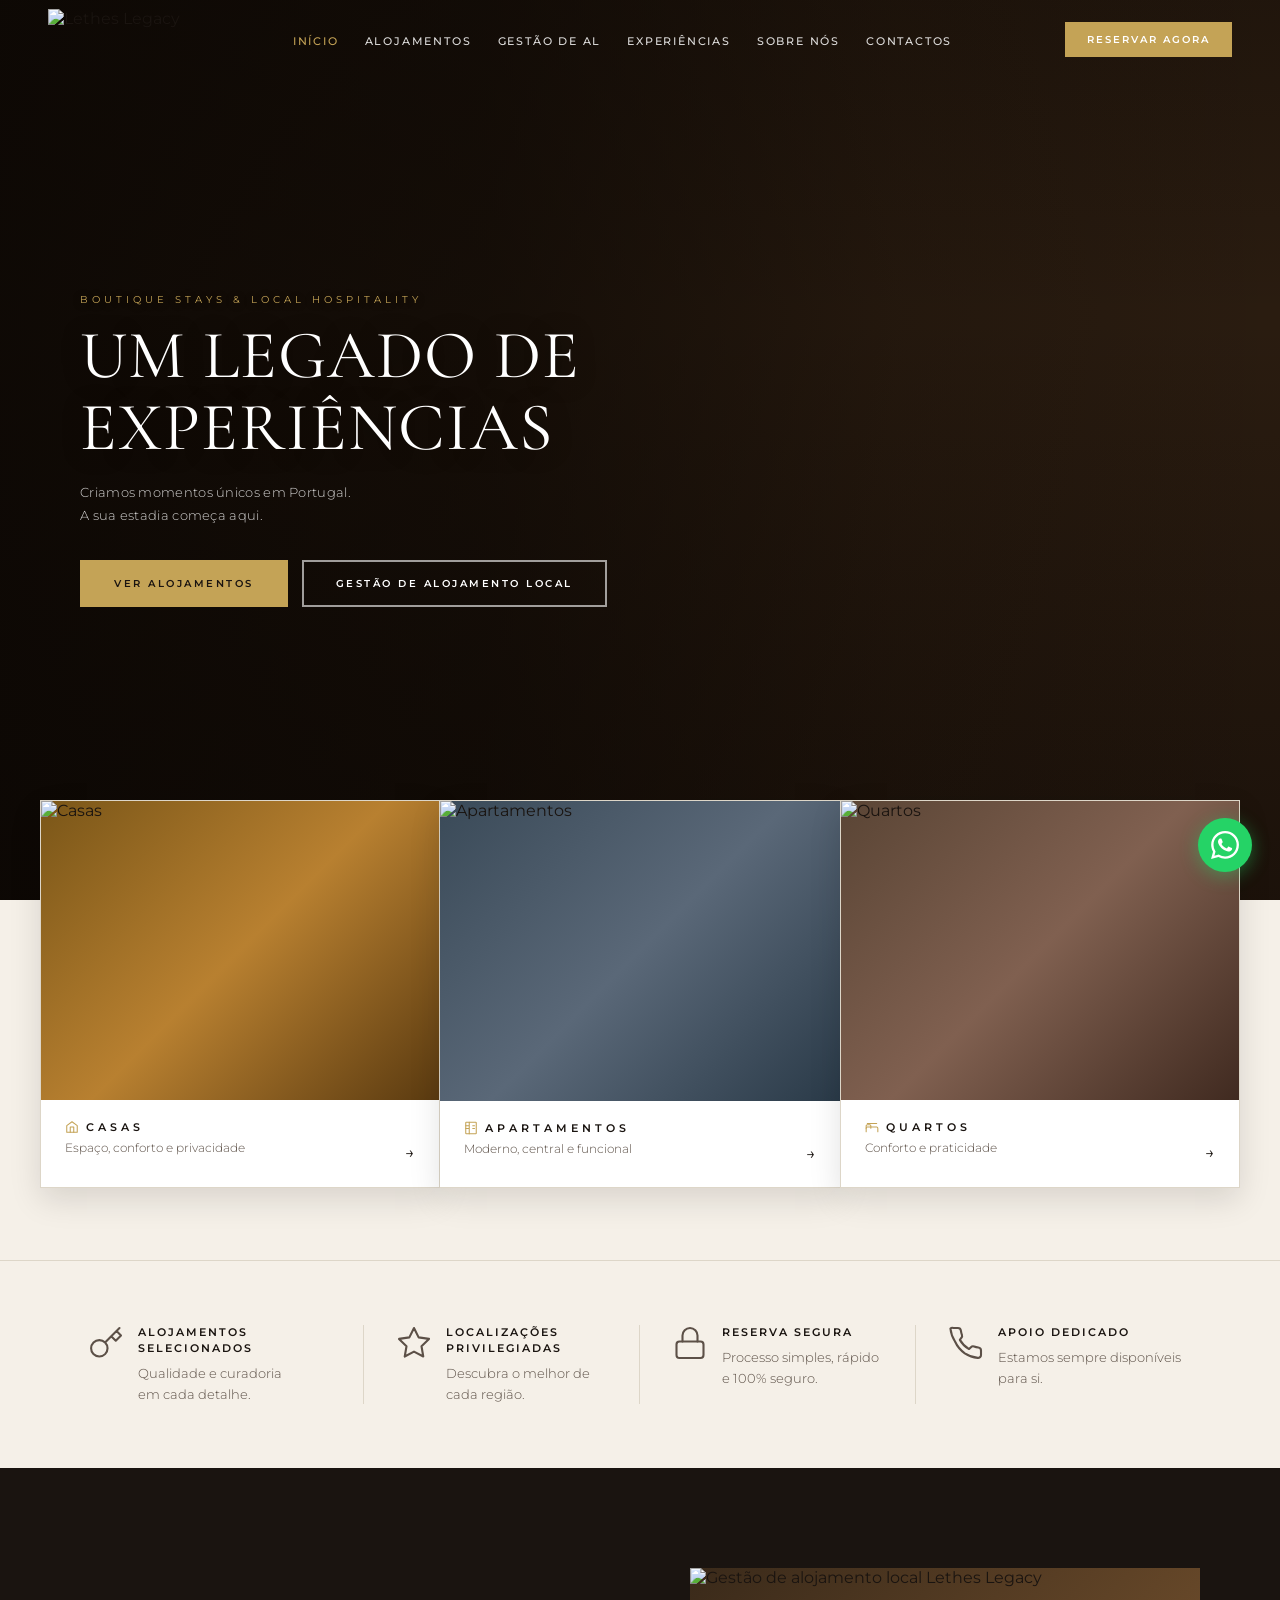
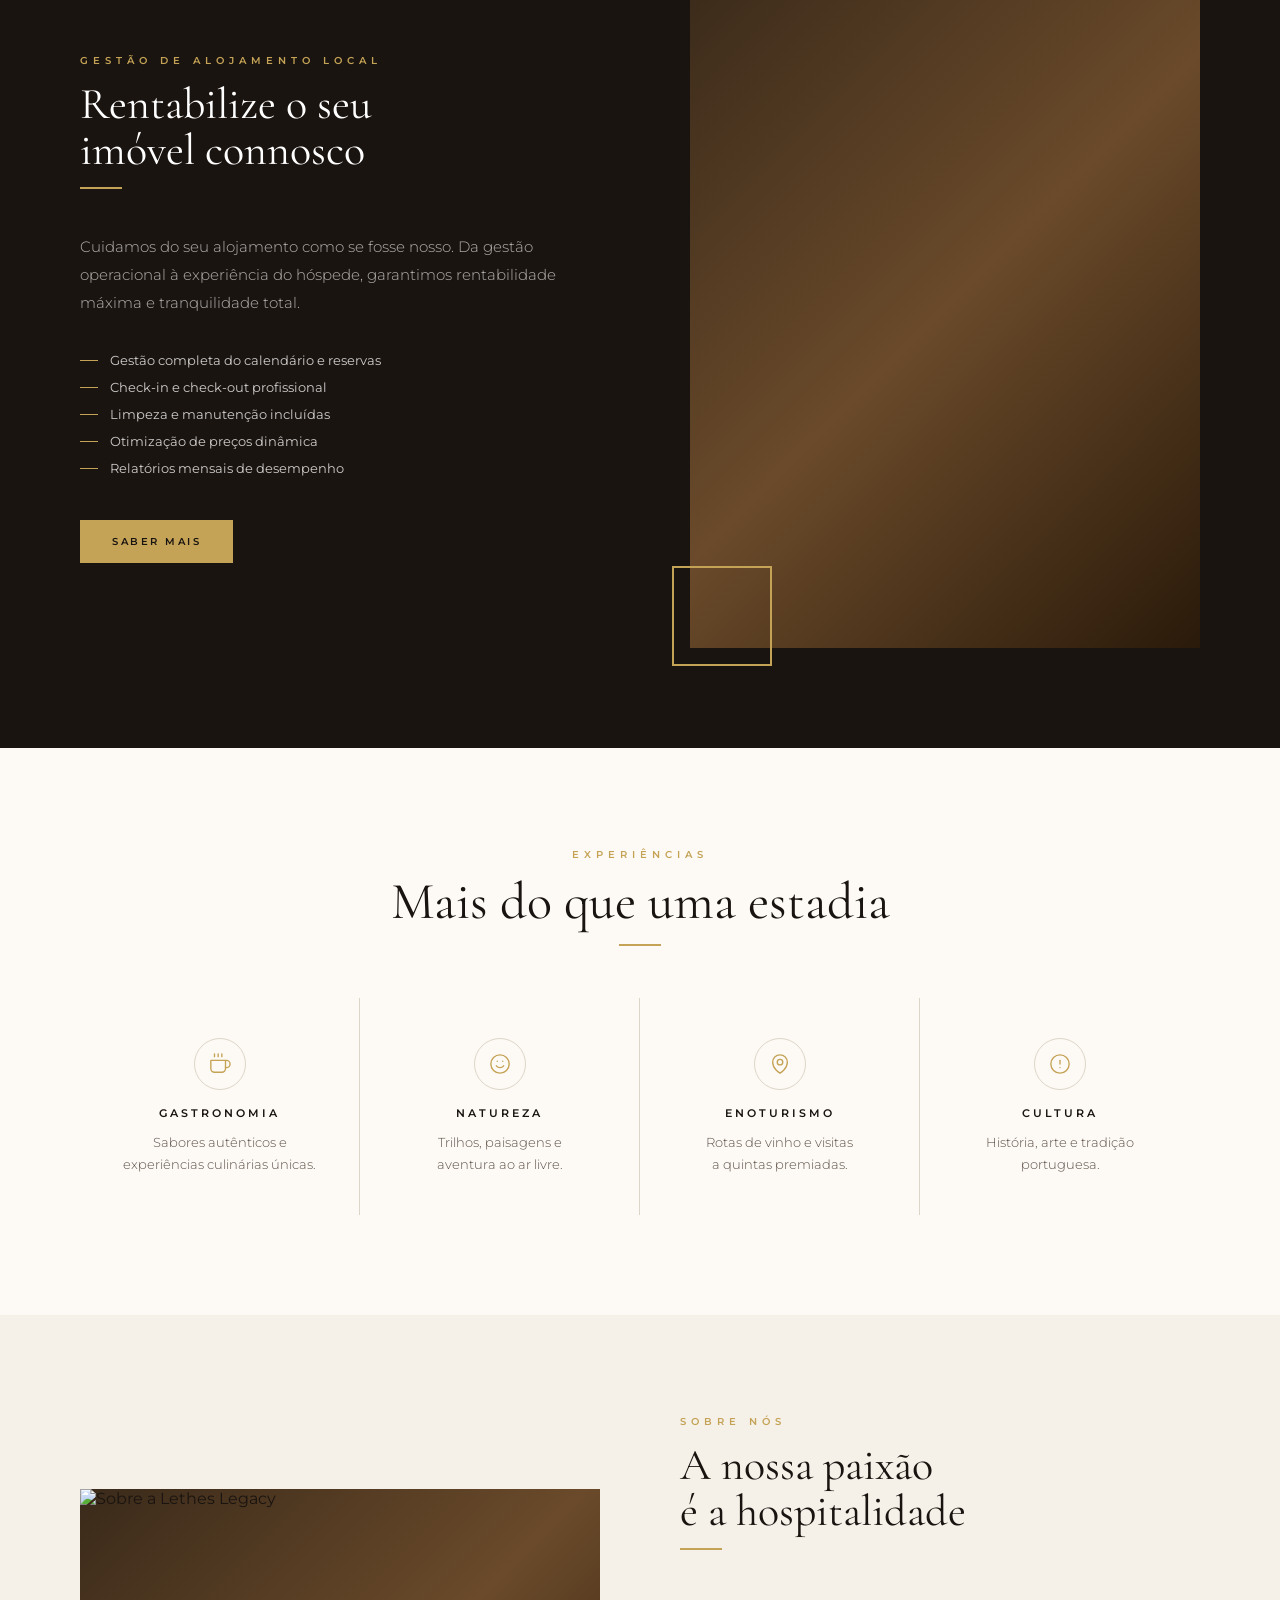
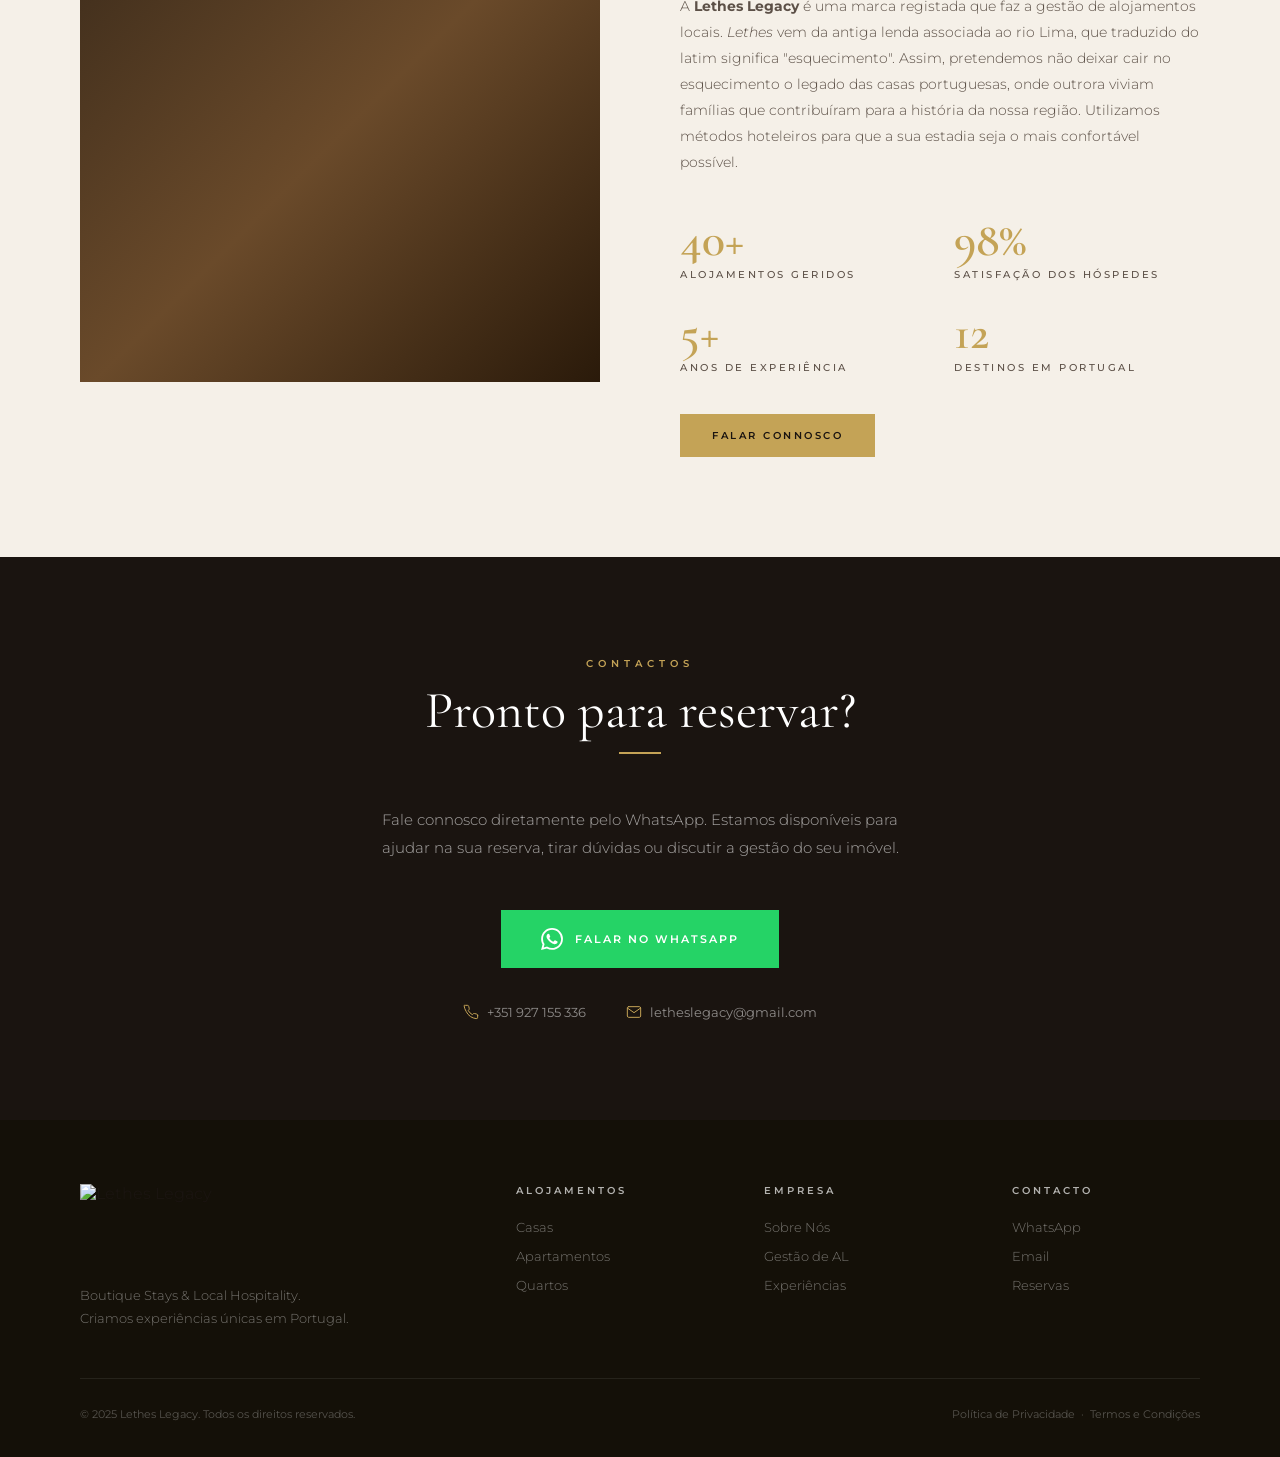
==== index.html @ 4d0617bf "Cache-busting: bump versoes dos assets + Cache-Control no-cache Browsers com cache antiga do admin.c" ====
<!DOCTYPE html>
<html lang="pt">
<head>
  <meta charset="UTF-8">
  <meta name="viewport" content="width=device-width, initial-scale=1.0">
  <title>Lethes Legacy — Boutique Stays &amp; Local Hospitality</title>
  <link rel="preconnect" href="https://fonts.googleapis.com">
  <link rel="preconnect" href="https://fonts.gstatic.com" crossorigin>
  <link href="https://fonts.googleapis.com/css2?family=Cormorant+Garamond:ital,wght@0,300;0,400;0,600;0,700;1,400;1,600&family=Montserrat:wght@300;400;500;600&display=swap" rel="stylesheet">
  <link rel="stylesheet" href="style.css?v=5">
  <script src="transitions.js"></script>
</head>
<body>

  <!-- PAGE TRANSITION VEIL -->
  <div class="page-transition" aria-hidden="true"></div>

  <!-- NAVBAR -->
  <nav class="navbar">
    <a href="index.html" class="logo">
      <img src="https://pub-aa72ada04c444be4ba353768bbc5513b.r2.dev/uploads/logo.webp" alt="Lethes Legacy" class="logo-img">
    </a>
    <button class="nav-hamburger" aria-label="Menu" aria-expanded="false">
      <span></span><span></span><span></span>
    </button>
    <ul class="nav-links">
      <li><a href="#inicio" class="active">Início</a></li>
      <li><a href="alojamentos.html">Alojamentos</a></li>
      <!-- <li><a href="#destinos">Destinos</a></li> -->
      <li><a href="#gestao">Gestão de AL</a></li>
      <li><a href="#experiencias">Experiências</a></li>
      <li><a href="#sobre">Sobre Nós</a></li>
      <li><a href="#contactos">Contactos</a></li>
      <li class="nav-li-cta"><a href="https://wa.me/351927155336?text=Olá!%20Gostaria%20de%20fazer%20uma%20reserva." target="_blank" rel="noopener noreferrer" class="nav-wa-mobile">Reservar Agora</a></li>
    </ul>
    <a href="https://wa.me/351927155336?text=Olá!%20Gostaria%20de%20fazer%20uma%20reserva."
       target="_blank" rel="noopener noreferrer" class="btn-nav">Reservar Agora</a>
  </nav>

  <!-- HERO -->
  <section class="hero" id="inicio">
    <div class="hero-bg">
      <video class="hero-video" autoplay muted loop playsinline preload="auto"
             poster="https://pub-aa72ada04c444be4ba353768bbc5513b.r2.dev/uploads/banner1-poster.webp">
        <source src="https://pub-aa72ada04c444be4ba353768bbc5513b.r2.dev/uploads/banner1.mp4" type="video/mp4">
        <source src="https://pub-aa72ada04c444be4ba353768bbc5513b.r2.dev/uploads/banner1.webm" type="video/webm">
      </video>
    </div>
    <div class="hero-content">
      <p class="hero-tag">Boutique Stays &amp; Local Hospitality</p>
      <h1 class="hero-title">Um legado de<br>experiências</h1>
      <p class="hero-sub">Criamos momentos únicos em Portugal.<br>A sua estadia começa aqui.</p>
      <div class="hero-ctas">
        <a href="alojamentos.html" class="btn-filled">Ver Alojamentos</a>
        <a href="#gestao" class="btn-outline">Gestão de Alojamento Local</a>
      </div>
    </div>
  </section>

  <!-- PROPERTY CATEGORY CARDS -->
  <div class="prop-cats-wrap">
    <div class="prop-cats">

      <a href="alojamentos.html#casas" class="prop-cat-card">
        <div class="prop-cat-img-wrap casa">
          <img src="https://images.unsplash.com/photo-1564013799919-ab600027ffc6?w=700&q=80&fit=crop" alt="Casas" loading="lazy">
        </div>
        <div class="prop-cat-body">
          <div class="prop-cat-label">
            <svg viewBox="0 0 24 24"><path d="M3 9.75L12 3l9 6.75V21H3V9.75z"/><path d="M9 21V12h6v9"/></svg>
            <span class="prop-cat-name">Casas</span>
          </div>
          <p class="prop-cat-desc">Espaço, conforto e privacidade</p>
          <span class="prop-cat-arrow">→</span>
        </div>
      </a>

      <a href="alojamentos.html#apartamentos" class="prop-cat-card">
        <div class="prop-cat-img-wrap apto">
          <img src="https://images.unsplash.com/photo-1502672260266-1c1ef2d93688?w=700&q=80&fit=crop" alt="Apartamentos" loading="lazy">
        </div>
        <div class="prop-cat-body">
          <div class="prop-cat-label">
            <svg viewBox="0 0 24 24"><rect x="3" y="2" width="18" height="20" rx="1"/><path d="M9 2v20M3 8h6M3 13h6M15 8h3M15 13h3"/></svg>
            <span class="prop-cat-name">Apartamentos</span>
          </div>
          <p class="prop-cat-desc">Moderno, central e funcional</p>
          <span class="prop-cat-arrow">→</span>
        </div>
      </a>

      <a href="alojamentos.html#quartos" class="prop-cat-card">
        <div class="prop-cat-img-wrap quarto">
          <img src="https://images.unsplash.com/photo-1631049307264-da0ec9d70304?w=700&q=80&fit=crop" alt="Quartos" loading="lazy">
        </div>
        <div class="prop-cat-body">
          <div class="prop-cat-label">
            <svg viewBox="0 0 24 24"><path d="M2 20v-6a2 2 0 012-2h16a2 2 0 012 2v6"/><path d="M2 14v-4a2 2 0 012-2h4a2 2 0 012 2v4"/><path d="M4 6h16"/></svg>
            <span class="prop-cat-name">Quartos</span>
          </div>
          <p class="prop-cat-desc">Conforto e praticidade</p>
          <span class="prop-cat-arrow">→</span>
        </div>
      </a>

    </div>
  </div>

  <!-- FEATURES STRIP -->
  <section class="features">
    <div class="features-inner">

      <div class="feature">
        <div class="feature-icon">
          <svg viewBox="0 0 24 24"><path d="M21 2l-2 2m-7.61 7.61a5.5 5.5 0 11-7.778 7.778 5.5 5.5 0 017.777-7.777zm0 0L15.5 7.5m0 0l3 3L22 7l-3-3m-3.5 3.5L19 4"/></svg>
        </div>
        <div class="feature-copy">
          <h4>Alojamentos<br>Selecionados</h4>
          <p>Qualidade e curadoria<br>em cada detalhe.</p>
        </div>
      </div>

      <div class="feature">
        <div class="feature-icon">
          <svg viewBox="0 0 24 24"><polygon points="12 2 15.09 8.26 22 9.27 17 14.14 18.18 21.02 12 17.77 5.82 21.02 7 14.14 2 9.27 8.91 8.26 12 2"/></svg>
        </div>
        <div class="feature-copy">
          <h4>Localizações<br>Privilegiadas</h4>
          <p>Descubra o melhor de<br>cada região.</p>
        </div>
      </div>

      <div class="feature">
        <div class="feature-icon">
          <svg viewBox="0 0 24 24"><rect x="3" y="11" width="18" height="11" rx="2" ry="2"/><path d="M7 11V7a5 5 0 0110 0v4"/></svg>
        </div>
        <div class="feature-copy">
          <h4>Reserva Segura</h4>
          <p>Processo simples, rápido<br>e 100% seguro.</p>
        </div>
      </div>

      <div class="feature">
        <div class="feature-icon">
          <svg viewBox="0 0 24 24"><path d="M22 16.92v3a2 2 0 01-2.18 2 19.79 19.79 0 01-8.63-3.07A19.5 19.5 0 014.68 11a19.79 19.79 0 01-3.07-8.67A2 2 0 013.59 2h3a2 2 0 012 1.72c.127.96.361 1.903.7 2.81a2 2 0 01-.45 2.11L7.91 9.91a16 16 0 006.12 6.12l1.27-1.27a2 2 0 012.11-.45c.907.339 1.85.573 2.81.7A2 2 0 0122 16.92z"/></svg>
        </div>
        <div class="feature-copy">
          <h4>Apoio Dedicado</h4>
          <p>Estamos sempre disponíveis<br>para si.</p>
        </div>
      </div>

    </div>
  </section>

  <!-- DESTINOS (desativado temporariamente)
  <section class="destinos" id="destinos">
    <p class="s-tag">Destinos</p>
    <h2 class="s-title">Lugares que inspiram</h2>
    <div class="s-divider"></div>
    <div class="destinos-grid">

      <a href="alojamentos.html" class="destino-card">
        <div class="destino-card-bg dest-porto"
             style="background-image:url('https://images.unsplash.com/photo-1555881400-74d7acaacd8b?w=900&q=80&fit=crop')"></div>
        <div class="destino-overlay">
          <h3 class="destino-name">Porto</h3>
          <p class="destino-sub">Cidade Invicta</p>
        </div>
      </a>

      <div class="destinos-col">
        <a href="alojamentos.html" class="destino-card">
          <div class="destino-card-bg dest-lisboa"
               style="background-image:url('https://images.unsplash.com/photo-1585208798174-6cedd4b573de?w=600&q=80&fit=crop')"></div>
          <div class="destino-overlay">
            <h3 class="destino-name">Lisboa</h3>
            <p class="destino-sub">Sete Colinas</p>
          </div>
        </a>
        <a href="alojamentos.html" class="destino-card">
          <div class="destino-card-bg dest-douro"
               style="background-image:url('https://images.unsplash.com/photo-1549431566-f5016900b54f?w=600&q=80&fit=crop')"></div>
          <div class="destino-overlay">
            <h3 class="destino-name">Douro</h3>
            <p class="destino-sub">Vale dos Vinhedos</p>
          </div>
        </a>
      </div>

    </div>
  </section>
  -->

  <!-- GESTÃO DE AL -->
  <section class="gestao" id="gestao">
    <div>
      <p class="s-tag left">Gestão de Alojamento Local</p>
      <h2 class="s-title left white sm">Rentabilize o seu<br>imóvel connosco</h2>
      <div class="s-divider left"></div>
      <p class="gestao-desc">Cuidamos do seu alojamento como se fosse nosso. Da gestão operacional à experiência do hóspede, garantimos rentabilidade máxima e tranquilidade total.</p>
      <ul class="gestao-list">
        <li>Gestão completa do calendário e reservas</li>
        <li>Check-in e check-out profissional</li>
        <li>Limpeza e manutenção incluídas</li>
        <li>Otimização de preços dinâmica</li>
        <li>Relatórios mensais de desempenho</li>
      </ul>
      <a href="https://wa.me/351927155336?text=Olá!%20Tenho%20interesse%20na%20gestão%20do%20meu%20alojamento%20local."
         target="_blank" rel="noopener noreferrer" class="btn-gold">Saber Mais</a>
    </div>
    <div class="gestao-visual">
      <div class="gestao-img-wrap">
        <img src="https://pub-aa72ada04c444be4ba353768bbc5513b.r2.dev/uploads/landingpage1.webp" alt="Gestão de alojamento local Lethes Legacy" loading="lazy" decoding="async">
      </div>
      <div class="gestao-accent"></div>
    </div>
  </section>

  <!-- EXPERIÊNCIAS -->
  <section class="experiencias" id="experiencias">
    <p class="s-tag">Experiências</p>
    <h2 class="s-title">Mais do que uma estadia</h2>
    <div class="s-divider"></div>
    <div class="exp-grid">

      <div class="exp-item">
        <div class="exp-icon">
          <svg viewBox="0 0 24 24"><path d="M18 8h1a4 4 0 010 8h-1"/><path d="M2 8h16v9a4 4 0 01-4 4H6a4 4 0 01-4-4V8z"/><line x1="6" y1="1" x2="6" y2="4"/><line x1="10" y1="1" x2="10" y2="4"/><line x1="14" y1="1" x2="14" y2="4"/></svg>
        </div>
        <h4 class="exp-name">Gastronomia</h4>
        <p class="exp-desc">Sabores autênticos e<br>experiências culinárias únicas.</p>
      </div>

      <div class="exp-item">
        <div class="exp-icon">
          <svg viewBox="0 0 24 24"><path d="M12 2C6.48 2 2 6.48 2 12s4.48 10 10 10 10-4.48 10-10S17.52 2 12 2z"/><path d="M8 14s1.5 2 4 2 4-2 4-2"/><line x1="9" y1="9" x2="9.01" y2="9"/><line x1="15" y1="9" x2="15.01" y2="9"/></svg>
        </div>
        <h4 class="exp-name">Natureza</h4>
        <p class="exp-desc">Trilhos, paisagens e<br>aventura ao ar livre.</p>
      </div>

      <div class="exp-item">
        <div class="exp-icon">
          <svg viewBox="0 0 24 24"><path d="M12 22s-8-4.5-8-11.8A8 8 0 0112 2a8 8 0 018 8.2c0 7.3-8 11.8-8 11.8z"/><circle cx="12" cy="10" r="3"/></svg>
        </div>
        <h4 class="exp-name">Enoturismo</h4>
        <p class="exp-desc">Rotas de vinho e visitas<br>a quintas premiadas.</p>
      </div>

      <div class="exp-item">
        <div class="exp-icon">
          <svg viewBox="0 0 24 24"><circle cx="12" cy="12" r="10"/><line x1="12" y1="8" x2="12" y2="12"/><line x1="12" y1="16" x2="12.01" y2="16"/></svg>
        </div>
        <h4 class="exp-name">Cultura</h4>
        <p class="exp-desc">História, arte e tradição<br>portuguesa.</p>
      </div>

    </div>
  </section>

  <!-- SOBRE NÓS -->
  <section class="sobre" id="sobre">
    <div class="sobre-img-wrap">
      <img src="https://pub-aa72ada04c444be4ba353768bbc5513b.r2.dev/uploads/landingpage2.webp" alt="Sobre a Lethes Legacy" loading="lazy" decoding="async">
    </div>
    <div class="sobre-content">
      <p class="s-tag left">Sobre Nós</p>
      <h2 class="s-title left sm">A nossa paixão<br>é a hospitalidade</h2>
      <div class="s-divider left"></div>
      <p class="sobre-desc">A <strong>Lethes Legacy</strong> é uma marca registada que faz a gestão de alojamentos locais. <em>Lethes</em> vem da antiga lenda associada ao rio Lima, que traduzido do latim significa "esquecimento". Assim, pretendemos não deixar cair no esquecimento o legado das casas portuguesas, onde outrora viviam famílias que contribuíram para a história da nossa região. Utilizamos métodos hoteleiros para que a sua estadia seja o mais confortável possível.</p>
      <div class="stats-grid">
        <div class="stat-item">
          <span class="stat-num">40+</span>
          <span class="stat-label">Alojamentos geridos</span>
        </div>
        <div class="stat-item">
          <span class="stat-num">98%</span>
          <span class="stat-label">Satisfação dos hóspedes</span>
        </div>
        <div class="stat-item">
          <span class="stat-num">5+</span>
          <span class="stat-label">Anos de experiência</span>
        </div>
        <div class="stat-item">
          <span class="stat-num">12</span>
          <span class="stat-label">Destinos em Portugal</span>
        </div>
      </div>
      <a href="#contactos" class="btn-gold">Falar Connosco</a>
    </div>
  </section>

  <!-- CONTACTOS -->
  <section class="contactos" id="contactos">
    <p class="s-tag">Contactos</p>
    <h2 class="s-title white">Pronto para reservar?</h2>
    <div class="s-divider"></div>
    <p class="contactos-desc">Fale connosco diretamente pelo WhatsApp. Estamos disponíveis para ajudar na sua reserva, tirar dúvidas ou discutir a gestão do seu imóvel.</p>
    <a href="https://wa.me/351927155336?text=Olá!%20Gostaria%20de%20obter%20mais%20informações%20sobre%20os%20vossos%20alojamentos."
       target="_blank" rel="noopener noreferrer" class="btn-whatsapp">
      <svg viewBox="0 0 24 24"><path d="M17.472 14.382c-.297-.149-1.758-.867-2.03-.967-.273-.099-.471-.148-.67.15-.197.297-.767.966-.94 1.164-.173.199-.347.223-.644.075-.297-.15-1.255-.463-2.39-1.475-.883-.788-1.48-1.761-1.653-2.059-.173-.297-.018-.458.13-.606.134-.133.298-.347.446-.52.149-.174.198-.298.298-.497.099-.198.05-.371-.025-.52-.075-.149-.669-1.612-.916-2.207-.242-.579-.487-.5-.669-.51-.173-.008-.371-.01-.57-.01-.198 0-.52.074-.792.372-.272.297-1.04 1.016-1.04 2.479 0 1.462 1.065 2.875 1.213 3.074.149.198 2.096 3.2 5.077 4.487.709.306 1.262.489 1.694.625.712.227 1.36.195 1.871.118.571-.085 1.758-.719 2.006-1.413.248-.694.248-1.289.173-1.413-.074-.124-.272-.198-.57-.347m-5.421 7.403h-.004a9.87 9.87 0 01-5.031-1.378l-.361-.214-3.741.982.998-3.648-.235-.374a9.86 9.86 0 01-1.51-5.26c.001-5.45 4.436-9.884 9.888-9.884 2.64 0 5.122 1.03 6.988 2.898a9.825 9.825 0 012.893 6.994c-.003 5.45-4.437 9.884-9.885 9.884m8.413-18.297A11.815 11.815 0 0012.05 0C5.495 0 .16 5.335.157 11.892c0 2.096.547 4.142 1.588 5.945L.057 24l6.305-1.654a11.882 11.882 0 005.683 1.448h.005c6.554 0 11.89-5.335 11.893-11.893a11.821 11.821 0 00-3.48-8.413z"/></svg>
      Falar no WhatsApp
    </a>
    <div class="contactos-alts">
      <div class="contacto-alt">
        <svg viewBox="0 0 24 24"><path d="M22 16.92v3a2 2 0 01-2.18 2 19.79 19.79 0 01-8.63-3.07A19.5 19.5 0 014.68 11a19.79 19.79 0 01-3.07-8.67A2 2 0 013.59 2h3a2 2 0 012 1.72c.127.96.361 1.903.7 2.81a2 2 0 01-.45 2.11L7.91 9.91a16 16 0 006.12 6.12l1.27-1.27a2 2 0 012.11-.45c.907.339 1.85.573 2.81.7A2 2 0 0122 16.92z"/></svg>
        +351 927 155 336
      </div>
      <div class="contacto-alt">
        <svg viewBox="0 0 24 24"><path d="M4 4h16c1.1 0 2 .9 2 2v12c0 1.1-.9 2-2 2H4c-1.1 0-2-.9-2-2V6c0-1.1.9-2 2-2z"/><polyline points="22,6 12,13 2,6"/></svg>
        letheslegacy@gmail.com
      </div>
    </div>
  </section>

  <!-- FOOTER -->
  <footer>
    <div class="footer-top">
      <div class="footer-logo">
        <img src="https://pub-aa72ada04c444be4ba353768bbc5513b.r2.dev/uploads/logo.webp" alt="Lethes Legacy" class="logo-img-footer">
        <p class="footer-tagline">Boutique Stays &amp; Local Hospitality.<br>Criamos experiências únicas em Portugal.</p>
      </div>
      <div class="footer-col">
        <h4>Alojamentos</h4>
        <ul>
          <li><a href="alojamentos.html#casas">Casas</a></li>
          <li><a href="alojamentos.html#apartamentos">Apartamentos</a></li>
          <li><a href="alojamentos.html#quartos">Quartos</a></li>
        </ul>
      </div>
      <div class="footer-col">
        <h4>Empresa</h4>
        <ul>
          <li><a href="#sobre">Sobre Nós</a></li>
          <li><a href="#gestao">Gestão de AL</a></li>
          <li><a href="#experiencias">Experiências</a></li>
          <!-- <li><a href="#destinos">Destinos</a></li> -->
        </ul>
      </div>
      <div class="footer-col">
        <h4>Contacto</h4>
        <ul>
          <li><a href="https://wa.me/351927155336" target="_blank" rel="noopener noreferrer">WhatsApp</a></li>
          <li><a href="mailto:letheslegacy@gmail.com">Email</a></li>
          <li><a href="#contactos">Reservas</a></li>
        </ul>
      </div>
    </div>
    <div class="footer-bottom">
      <span>&copy; 2025 Lethes Legacy. Todos os direitos reservados.</span>
      <span>Política de Privacidade &nbsp;·&nbsp; Termos e Condições</span>
    </div>
  </footer>

  <!-- WHATSAPP FAB -->
  <a href="https://wa.me/351927155336?text=Olá!%20Gostaria%20de%20obter%20mais%20informações."
     target="_blank" rel="noopener noreferrer" class="wa-fab" aria-label="WhatsApp">
    <svg viewBox="0 0 24 24"><path d="M17.472 14.382c-.297-.149-1.758-.867-2.03-.967-.273-.099-.471-.148-.67.15-.197.297-.767.966-.94 1.164-.173.199-.347.223-.644.075-.297-.15-1.255-.463-2.39-1.475-.883-.788-1.48-1.761-1.653-2.059-.173-.297-.018-.458.13-.606.134-.133.298-.347.446-.52.149-.174.198-.298.298-.497.099-.198.05-.371-.025-.52-.075-.149-.669-1.612-.916-2.207-.242-.579-.487-.5-.669-.51-.173-.008-.371-.01-.57-.01-.198 0-.52.074-.792.372-.272.297-1.04 1.016-1.04 2.479 0 1.462 1.065 2.875 1.213 3.074.149.198 2.096 3.2 5.077 4.487.709.306 1.262.489 1.694.625.712.227 1.36.195 1.871.118.571-.085 1.758-.719 2.006-1.413.248-.694.248-1.289.173-1.413-.074-.124-.272-.198-.57-.347m-5.421 7.403h-.004a9.87 9.87 0 01-5.031-1.378l-.361-.214-3.741.982.998-3.648-.235-.374a9.86 9.86 0 01-1.51-5.26c.001-5.45 4.436-9.884 9.888-9.884 2.64 0 5.122 1.03 6.988 2.898a9.825 9.825 0 012.893 6.994c-.003 5.45-4.437 9.884-9.885 9.884m8.413-18.297A11.815 11.815 0 0012.05 0C5.495 0 .16 5.335.157 11.892c0 2.096.547 4.142 1.588 5.945L.057 24l6.305-1.654a11.882 11.882 0 005.683 1.448h.005c6.554 0 11.89-5.335 11.893-11.893a11.821 11.821 0 00-3.48-8.413z"/></svg>
  </a>

  <script>
    (function () {
      var navbar    = document.querySelector('.navbar');
      var hamburger = document.querySelector('.nav-hamburger');

      function onScroll() {
        navbar.classList.toggle('scrolled', window.scrollY > 20);
      }
      window.addEventListener('scroll', onScroll, { passive: true });
      onScroll();

      if (!hamburger) return;
      hamburger.addEventListener('click', function () {
        var open = navbar.classList.toggle('open');
        document.body.classList.toggle('nav-open', open);
        hamburger.setAttribute('aria-expanded', String(open));
      });
      document.querySelectorAll('.nav-links a').forEach(function (a) {
        a.addEventListener('click', function () {
          navbar.classList.remove('open');
          document.body.classList.remove('nav-open');
        });
      });
    })();
  </script>

</body>
</html>
---- style.css ----
/* ================================================
   LETHES LEGACY — Shared Styles
   ================================================ */

@import url('https://fonts.googleapis.com/css2?family=Cormorant+Garamond:ital,wght@0,300;0,400;0,600;0,700;1,400;1,600&family=Montserrat:wght@300;400;500;600&display=swap');

*, *::before, *::after { box-sizing: border-box; margin: 0; padding: 0; }

:root {
  --gold:    #c4a356;
  --gold-h:  #d4b568;
  --dark:    #1a1410;
  --body-c:  #5c5047;
  --cream:   #f5f0e8;
  --cream-d: #ece6d8;
  --border:  #ddd6c8;
  --white:   #fdfaf5;
}

html { scroll-behavior: smooth; overflow-x: hidden; }

/* ── PAGE TRANSITION VEIL ───────────────────────── */

:root { --pt-duration: 0.52s; }

.page-transition {
  position: fixed;
  inset: 0;
  z-index: 3000;
  background: var(--dark);
  pointer-events: none;
  will-change: opacity;
  /* ENTRY: covers on first paint, then fades away — CSS-only so it
     reveals even if JS never runs (no blank screen). */
  animation: ptReveal var(--pt-duration) cubic-bezier(0.4, 0, 0.2, 1) forwards;
}

@keyframes ptReveal {
  from { opacity: 1; }
  to   { opacity: 0; }
}

/* subtle gold hairline so the veil reads as brand, not a blank screen */
.page-transition::after {
  content: '';
  position: absolute;
  left: 50%;
  top: 50%;
  width: 46px;
  height: 1px;
  background: var(--gold);
  transform: translate(-50%, -50%) scaleX(0);
  transform-origin: center;
  opacity: 0;
  transition: transform var(--pt-duration) ease, opacity 0.4s ease;
}

/* EXIT: JS adds .pt-leaving — cancel the reveal and fade back to cover */
html.pt-leaving .page-transition {
  animation: none;
  opacity: 1;
  pointer-events: all;
  transition: opacity var(--pt-duration) cubic-bezier(0.4, 0, 0.2, 1);
}
html.pt-leaving .page-transition::after {
  transform: translate(-50%, -50%) scaleX(1);
  opacity: 1;
}

@media (prefers-reduced-motion: reduce) {
  .page-transition { animation-duration: 0.01s; }
  .page-transition::after { display: none; }
}

body {
  font-family: 'Montserrat', sans-serif;
  color: var(--dark);
  background: var(--white);
  -webkit-font-smoothing: antialiased;
  overflow-x: hidden;
}

a { text-decoration: none; color: inherit; }
img { display: block; max-width: 100%; }

/* ── NAVBAR ─────────────────────────────────────── */

.navbar {
  position: fixed;
  inset: 0 0 auto 0;
  z-index: 1000;
  height: 80px;
  padding: 0 48px;
  display: flex;
  align-items: center;
  justify-content: space-between;
  background: transparent;
  border-bottom: 1px solid transparent;
  transition: background 0.35s, border-color 0.35s;
}

.logo {
  display: flex;
  align-items: center;
  gap: 14px;
}

.logo-img {
  height: 72px;
  width: auto;
  display: block;
  margin-bottom: -10px;
}

.logo-img-footer {
  height: 80px;
  width: auto;
  display: block;
  margin-bottom: 8px;
}

.logo-mono {
  font-family: 'Cormorant Garamond', serif;
  font-size: 46px;
  font-weight: 600;
  color: var(--gold);
  line-height: 1;
  letter-spacing: -7px;
  padding-right: 7px;
}

.logo-mono em { font-style: italic; }

.logo-sep {
  width: 1px;
  height: 34px;
  background: rgba(255,255,255,0.35);
  flex-shrink: 0;
  transition: background 0.35s;
}

.logo-words { display: flex; flex-direction: column; }

.logo-words .l-name {
  font-size: 13px;
  font-weight: 600;
  letter-spacing: 6px;
  text-transform: uppercase;
  color: white;
  line-height: 1.3;
  transition: color 0.35s;
}

.logo-words .l-sub {
  font-size: 9px;
  font-weight: 400;
  letter-spacing: 5px;
  text-transform: uppercase;
  color: rgba(255,255,255,0.65);
  line-height: 1.4;
  transition: color 0.35s;
}

.nav-links {
  list-style: none;
  display: flex;
  gap: 26px;
  align-items: center;
}

.nav-links a {
  font-size: 11px;
  font-weight: 500;
  letter-spacing: 1.8px;
  text-transform: uppercase;
  color: rgba(255,255,255,0.85);
  transition: color 0.2s;
}

.nav-links a:hover,
.nav-links a.active { color: var(--gold); }

.btn-nav {
  background: var(--gold);
  color: white;
  padding: 11px 22px;
  font-family: 'Montserrat', sans-serif;
  font-size: 10px;
  font-weight: 600;
  letter-spacing: 2px;
  text-transform: uppercase;
  white-space: nowrap;
  transition: background 0.2s;
  display: inline-block;
}

.btn-nav:hover { background: var(--gold-h); color: white; }

/* ── NAVBAR SCROLLED / OPEN STATE ── */

.navbar.scrolled,
.navbar.open {
  background: var(--white);
  border-color: var(--border);
}
.navbar.scrolled .logo-words .l-name,
.navbar.open     .logo-words .l-name { color: var(--dark); }
.navbar.scrolled .logo-words .l-sub,
.navbar.open     .logo-words .l-sub  { color: var(--body-c); }
.navbar.scrolled .logo-sep,
.navbar.open     .logo-sep           { background: var(--border); }
.navbar.scrolled .nav-links a,
.navbar.open     .nav-links a        { color: var(--dark); }
.navbar.scrolled .nav-hamburger span,
.navbar.open     .nav-hamburger span { background: var(--dark); }

/* ── SHARED SECTION PRIMITIVES ──────────────────── */

.s-tag {
  font-size: 10px;
  font-weight: 600;
  letter-spacing: 5px;
  text-transform: uppercase;
  color: var(--gold);
  margin-bottom: 14px;
  text-align: center;
}

.s-tag.left { text-align: left; }

.s-title {
  font-family: 'Cormorant Garamond', serif;
  font-size: 52px;
  font-weight: 400;
  color: var(--dark);
  line-height: 1.05;
  margin-bottom: 14px;
  text-align: center;
}

.s-title.left  { text-align: left; }
.s-title.white { color: white; }
.s-title.sm    { font-size: 44px; }

.s-divider {
  width: 42px;
  height: 2px;
  background: var(--gold);
  margin: 0 auto 52px;
}

.s-divider.left { margin: 0 0 44px; }

/* ── HERO ────────────────────────────────────────── */

.hero {
  position: relative;
  z-index: 0;
  height: 100vh;
  min-height: 640px;
  margin-top: 0;
  display: flex;
  align-items: center;
  overflow: hidden;
}

.hero-bg {
  position: absolute;
  inset: 0;
  background-color: #2a1c10;
}

.hero-video {
  position: absolute;
  inset: 0;
  width: 100%;
  height: 100%;
  object-fit: cover;
  object-position: center 40%;
}

.hero-bg::after {
  content: '';
  position: absolute;
  inset: 0;
  background:
    linear-gradient(
      to right,
      rgba(10,6,3,0.86) 0%,
      rgba(10,6,3,0.66) 38%,
      rgba(10,6,3,0.20) 70%,
      rgba(10,6,3,0) 100%
    ),
    linear-gradient(
      to bottom,
      rgba(10,6,3,0.30) 0%,
      rgba(10,6,3,0) 35%,
      rgba(10,5,3,0.45) 100%
    );
}

.hero-content {
  position: relative;
  z-index: 2;
  padding: 0 80px;
  max-width: 880px;
}

.hero-tag {
  font-size: 10px;
  font-weight: 400;
  letter-spacing: 4px;
  text-transform: uppercase;
  color: var(--gold);
  margin-bottom: 14px;
  text-shadow: 0 1px 8px rgba(0,0,0,0.4);
}

.hero-title {
  font-family: 'Cormorant Garamond', serif;
  font-size: 68px;
  font-weight: 400;
  color: white;
  text-transform: uppercase;
  line-height: 1.05;
  letter-spacing: 1px;
  margin-bottom: 18px;
  text-shadow: 0 2px 24px rgba(0,0,0,0.35);
}

.hero-sub {
  font-size: 13px;
  font-weight: 300;
  color: rgba(255,255,255,0.82);
  line-height: 1.8;
  margin-bottom: 32px;
  letter-spacing: 0.3px;
}

.hero-ctas { display: flex; gap: 14px; flex-wrap: wrap; }

.btn-filled {
  padding: 15px 32px;
  background: var(--gold);
  color: var(--dark);
  font-family: 'Montserrat', sans-serif;
  font-size: 10px;
  font-weight: 600;
  letter-spacing: 2.5px;
  text-transform: uppercase;
  border: 2px solid var(--gold);
  transition: all 0.2s;
  display: inline-block;
}

.btn-filled:hover { background: transparent; color: white; border-color: white; }

.btn-outline {
  padding: 15px 32px;
  background: transparent;
  color: white;
  font-family: 'Montserrat', sans-serif;
  font-size: 10px;
  font-weight: 600;
  letter-spacing: 2.5px;
  text-transform: uppercase;
  border: 2px solid rgba(255,255,255,0.6);
  transition: all 0.2s;
  display: inline-block;
}

.btn-outline:hover { border-color: white; background: rgba(255,255,255,0.08); }

/* ── PROPERTY CATEGORY CARDS ────────────────────── */

.prop-cats-wrap {
  background: var(--cream);
  padding: 0 0 72px;
  position: relative;
  z-index: 1;
  display: flow-root;   /* impede colapso de margem: cards transbordam por cima do vídeo de forma determinística */
}

.prop-cats {
  display: grid;
  grid-template-columns: repeat(3, 1fr);
  max-width: 1200px;
  margin: -100px auto 0;
  position: relative;
  z-index: 10;
  background: transparent;
}

.prop-cat-card {
  display: block;
  position: relative;
  background: white;
  border: 1px solid var(--border);
  box-shadow: 0 12px 30px rgba(20,12,6,0.12);
  transition: transform 0.25s ease, box-shadow 0.25s ease;
  overflow: hidden;
}

.prop-cat-card:nth-child(2) { border-left: none; border-right: none; }

.prop-cat-card:hover {
  transform: translateY(-7px);
  z-index: 3;
  border-bottom-color: transparent;
  box-shadow: 0 22px 46px rgba(20,12,6,0.20);
}

.prop-cat-img-wrap {
  aspect-ratio: 4/3;
  overflow: hidden;
  position: relative;
}

.prop-cat-img-wrap.casa   { background: linear-gradient(135deg, #7a5618, #b88030, #5a3a10); }
.prop-cat-img-wrap.apto   { background: linear-gradient(135deg, #3a4a58, #5a6878, #2a3a48); }
.prop-cat-img-wrap.quarto { background: linear-gradient(135deg, #5a4535, #806050, #402a20); }

.prop-cat-img-wrap img {
  width: 100%;
  height: 100%;
  object-fit: cover;
  transition: transform 0.5s;
}

.prop-cat-card:hover .prop-cat-img-wrap img { transform: scale(1.05); }

.prop-cat-body {
  padding: 20px 24px 22px;
  position: relative;
  min-height: 86px;
  display: flex;
  flex-direction: column;
  gap: 6px;
}

.prop-cat-label { display: flex; align-items: center; gap: 7px; }

.prop-cat-label svg {
  width: 14px;
  height: 14px;
  stroke: var(--gold);
  fill: none;
  stroke-width: 1.8;
  stroke-linecap: round;
  stroke-linejoin: round;
  flex-shrink: 0;
}

.prop-cat-name {
  font-size: 11px;
  font-weight: 600;
  letter-spacing: 4px;
  text-transform: uppercase;
  color: var(--dark);
}

.prop-cat-desc {
  font-size: 12px;
  font-weight: 300;
  color: var(--body-c);
}

.prop-cat-arrow {
  position: absolute;
  right: 24px;
  bottom: 24px;
  font-size: 16px;
  color: var(--dark);
  transition: transform 0.2s;
}

.prop-cat-card:hover .prop-cat-arrow { transform: translateX(5px); }

/* ── FEATURES STRIP ─────────────────────────────── */

.features {
  background: var(--cream);
  padding: 64px 0;
  border-top: 1px solid var(--border);
}

.features-inner {
  max-width: 1200px;
  margin: 0 auto;
  padding: 0 48px;
  display: grid;
  grid-template-columns: repeat(4, 1fr);
}

.feature {
  display: flex;
  gap: 14px;
  align-items: flex-start;
  padding: 0 32px;
  border-right: 1px solid var(--border);
}

.feature:first-child { padding-left: 0; }
.feature:last-child  { border-right: none; padding-right: 0; }

.feature-icon {
  flex-shrink: 0;
  width: 36px;
  height: 36px;
  color: var(--body-c);
}

.feature-icon svg {
  width: 100%;
  height: 100%;
  fill: none;
  stroke: currentColor;
  stroke-width: 1.4;
  stroke-linecap: round;
  stroke-linejoin: round;
}

.feature-copy { display: flex; flex-direction: column; gap: 6px; }

.feature-copy h4 {
  font-size: 11px;
  font-weight: 600;
  letter-spacing: 2px;
  text-transform: uppercase;
  color: var(--dark);
  line-height: 1.45;
}

.feature-copy p {
  font-size: 13px;
  font-weight: 300;
  color: var(--body-c);
  line-height: 1.6;
}

/* ── DESTINOS ───────────────────────────────────── */

.destinos {
  background: var(--cream);
  padding: 80px 48px 96px;
  text-align: center;
}

.destinos-grid {
  max-width: 1200px;
  margin: 0 auto;
  display: grid;
  grid-template-columns: 1.6fr 1fr;
  grid-template-rows: 480px;
  gap: 14px;
}

.destinos-col { display: flex; flex-direction: column; gap: 14px; }

.destino-card {
  position: relative;
  overflow: hidden;
  flex: 1;
  display: block;
  min-height: 0;
}

.destino-card-bg {
  position: absolute;
  inset: 0;
  background-size: cover;
  background-position: center;
  transition: transform 0.55s ease;
}

.destino-card:hover .destino-card-bg { transform: scale(1.06); }

.destino-overlay {
  position: absolute;
  inset: 0;
  background: linear-gradient(to top, rgba(10,5,2,0.7) 0%, transparent 55%);
  display: flex;
  flex-direction: column;
  justify-content: flex-end;
  padding: 26px 28px;
}

.destino-name {
  font-family: 'Cormorant Garamond', serif;
  font-size: 32px;
  font-weight: 500;
  color: white;
  line-height: 1;
}

.destino-sub {
  font-size: 10px;
  font-weight: 400;
  letter-spacing: 3px;
  text-transform: uppercase;
  color: rgba(255,255,255,0.72);
  margin-top: 6px;
}

.dest-porto   { background-color: #4a3a2a; }
.dest-lisboa  { background-color: #2a3a5a; }
.dest-douro   { background-color: #3a5020; }
.dest-alentejo{ background-color: #5a4030; }

/* ── GESTÃO DE AL ───────────────────────────────── */

.gestao {
  background: var(--dark);
  padding: 100px 80px;
  display: grid;
  grid-template-columns: 1fr 1fr;
  gap: 100px;
  align-items: center;
}

.gestao-desc {
  font-size: 15px;
  font-weight: 300;
  color: rgba(255,255,255,0.68);
  line-height: 1.85;
  margin-bottom: 36px;
}

.gestao-list {
  list-style: none;
  display: flex;
  flex-direction: column;
  gap: 11px;
  margin-bottom: 44px;
}

.gestao-list li {
  font-size: 13px;
  font-weight: 400;
  color: rgba(255,255,255,0.78);
  display: flex;
  align-items: center;
  gap: 12px;
}

.gestao-list li::before {
  content: '';
  width: 18px;
  height: 1px;
  background: var(--gold);
  flex-shrink: 0;
}

.btn-gold {
  display: inline-block;
  padding: 15px 32px;
  background: var(--gold);
  color: var(--dark);
  font-family: 'Montserrat', sans-serif;
  font-size: 10px;
  font-weight: 600;
  letter-spacing: 2.5px;
  text-transform: uppercase;
  transition: background 0.2s;
}

.btn-gold:hover { background: var(--gold-h); }

.gestao-visual { position: relative; }

.gestao-img-wrap {
  aspect-ratio: 3/4;
  overflow: hidden;
  background: linear-gradient(135deg, #3a2a1a, #6a4a2a, #2a1a0a);
}

.gestao-img-wrap img { width: 100%; height: 100%; object-fit: cover; }

.gestao-accent {
  position: absolute;
  bottom: -18px;
  left: -18px;
  width: 100px;
  height: 100px;
  border: 2px solid var(--gold);
  pointer-events: none;
}

/* ── EXPERIÊNCIAS ───────────────────────────────── */

.experiencias {
  background: var(--white);
  padding: 100px 80px;
  text-align: center;
}

.exp-grid {
  display: grid;
  grid-template-columns: repeat(4, 1fr);
  max-width: 1200px;
  margin: 0 auto;
}

.exp-item {
  padding: 40px 32px;
  border-right: 1px solid var(--border);
  display: flex;
  flex-direction: column;
  align-items: center;
  gap: 12px;
  transition: background 0.2s;
}

.exp-item:hover { background: var(--cream); }
.exp-item:last-child { border-right: none; }

.exp-icon {
  width: 52px;
  height: 52px;
  border: 1px solid var(--border);
  border-radius: 50%;
  display: flex;
  align-items: center;
  justify-content: center;
  margin-bottom: 4px;
}

.exp-icon svg {
  width: 22px;
  height: 22px;
  fill: none;
  stroke: var(--gold);
  stroke-width: 1.5;
  stroke-linecap: round;
  stroke-linejoin: round;
}

.exp-name {
  font-size: 11px;
  font-weight: 600;
  letter-spacing: 3px;
  text-transform: uppercase;
  color: var(--dark);
}

.exp-desc {
  font-size: 13px;
  font-weight: 300;
  color: var(--body-c);
  line-height: 1.65;
  text-align: center;
}

/* ── SOBRE NÓS ──────────────────────────────────── */

.sobre {
  background: var(--cream);
  padding: 100px 80px;
  display: grid;
  grid-template-columns: 1fr 1fr;
  gap: 80px;
  align-items: center;
}

.sobre-img-wrap {
  aspect-ratio: 1265/1200;
  overflow: hidden;
  background: linear-gradient(135deg, #3a2a1a, #6a4a2a, #2a1a0a);
}

.sobre-img-wrap img { width: 100%; height: 100%; object-fit: cover; }

.sobre-desc {
  font-size: 14px;
  font-weight: 300;
  color: var(--body-c);
  line-height: 1.85;
  margin-bottom: 40px;
}

.stats-grid {
  display: grid;
  grid-template-columns: 1fr 1fr;
  gap: 28px;
  margin-bottom: 40px;
}

.stat-item  { display: flex; flex-direction: column; gap: 4px; }

.stat-num {
  font-family: 'Cormorant Garamond', serif;
  font-size: 48px;
  font-weight: 600;
  color: var(--gold);
  line-height: 1;
}

.stat-label {
  font-size: 10px;
  font-weight: 500;
  letter-spacing: 2.5px;
  text-transform: uppercase;
  color: var(--body-c);
}

/* ── CONTACTOS ──────────────────────────────────── */

.contactos {
  background: var(--dark);
  padding: 100px 80px;
  text-align: center;
}

.contactos-desc {
  font-size: 15px;
  font-weight: 300;
  color: rgba(255,255,255,0.62);
  line-height: 1.85;
  max-width: 560px;
  margin: 20px auto 48px;
}

.btn-whatsapp {
  display: inline-flex;
  align-items: center;
  gap: 12px;
  background: #25D366;
  color: white;
  padding: 18px 40px;
  font-family: 'Montserrat', sans-serif;
  font-size: 11px;
  font-weight: 600;
  letter-spacing: 2px;
  text-transform: uppercase;
  transition: background 0.2s;
}

.btn-whatsapp:hover { background: #1fbb58; color: white; }

.btn-whatsapp svg { width: 22px; height: 22px; fill: white; flex-shrink: 0; }

.contactos-alts {
  margin-top: 36px;
  display: flex;
  gap: 40px;
  justify-content: center;
  align-items: center;
  flex-wrap: wrap;
}

.contacto-alt {
  display: flex;
  align-items: center;
  gap: 8px;
  font-size: 13px;
  font-weight: 400;
  color: rgba(255,255,255,0.5);
}

.contacto-alt svg {
  width: 16px;
  height: 16px;
  fill: none;
  stroke: var(--gold);
  stroke-width: 1.5;
  stroke-linecap: round;
  stroke-linejoin: round;
  flex-shrink: 0;
}

/* ── FOOTER ─────────────────────────────────────── */

footer {
  background: #141008;
  padding: 64px 80px 36px;
}

.footer-top {
  display: grid;
  grid-template-columns: 2fr 1fr 1fr 1fr;
  gap: 60px;
  padding-bottom: 48px;
  border-bottom: 1px solid rgba(255,255,255,0.08);
}

.footer-logo .logo-mono  { color: var(--gold); font-size: 40px; }
.footer-logo .l-name     { color: rgba(255,255,255,0.85); }
.footer-logo .l-sub      { color: rgba(255,255,255,0.4); }
.footer-logo .logo-sep   { background: rgba(255,255,255,0.14); }

.footer-tagline {
  font-size: 13px;
  font-weight: 300;
  color: rgba(255,255,255,0.42);
  line-height: 1.8;
  margin-top: 20px;
}

.footer-col h4 {
  font-size: 10px;
  font-weight: 600;
  letter-spacing: 3px;
  text-transform: uppercase;
  color: rgba(255,255,255,0.68);
  margin-bottom: 20px;
}

.footer-col ul {
  list-style: none;
  display: flex;
  flex-direction: column;
  gap: 10px;
}

.footer-col a {
  font-size: 13px;
  font-weight: 300;
  color: rgba(255,255,255,0.42);
  transition: color 0.2s;
}

.footer-col a:hover { color: var(--gold); }

.footer-bottom {
  margin-top: 28px;
  display: flex;
  justify-content: space-between;
  align-items: center;
  font-size: 11px;
  color: rgba(255,255,255,0.28);
  flex-wrap: wrap;
  gap: 8px;
}

/* ── WHATSAPP FAB ───────────────────────────────── */

.wa-fab {
  position: fixed;
  bottom: 28px;
  right: 28px;
  width: 54px;
  height: 54px;
  background: #25D366;
  border-radius: 50%;
  display: flex;
  align-items: center;
  justify-content: center;
  z-index: 999;
  box-shadow: 0 4px 18px rgba(37,211,102,0.42);
  transition: transform 0.2s, box-shadow 0.2s;
}

.wa-fab:hover {
  transform: scale(1.1);
  box-shadow: 0 6px 26px rgba(37,211,102,0.52);
}

.wa-fab svg { width: 28px; height: 28px; fill: white; }

/* ── PAGE HERO (alojamentos page) ───────────────── */

.page-hero {
  margin-top: 0;
  padding: 170px 80px 80px;
  background: var(--dark);
  text-align: center;
  position: relative;
  overflow: hidden;
}

.page-hero-bg {
  position: absolute;
  inset: 0;
  background-size: cover;
  background-position: center;
  opacity: 0.22;
}

.page-hero-tag {
  font-size: 10px;
  font-weight: 500;
  letter-spacing: 5px;
  text-transform: uppercase;
  color: var(--gold);
  margin-bottom: 16px;
  position: relative;
}

.page-hero-title {
  font-family: 'Cormorant Garamond', serif;
  font-size: 68px;
  font-weight: 400;
  color: white;
  position: relative;
}

/* ── FILTER BAR ─────────────────────────────────── */

.filter-bar {
  background: var(--white);
  padding: 0 80px;
  border-bottom: 1px solid var(--border);
  display: flex;
  gap: 0;
  position: sticky;
  top: 80px;
  z-index: 100;
  scrollbar-width: none;
  -ms-overflow-style: none;
}
.filter-bar::-webkit-scrollbar { display: none; }

.filter-btn {
  padding: 18px 28px;
  font-family: 'Montserrat', sans-serif;
  font-size: 11px;
  font-weight: 500;
  letter-spacing: 2.5px;
  text-transform: uppercase;
  color: var(--body-c);
  border: none;
  background: none;
  cursor: pointer;
  border-bottom: 2px solid transparent;
  margin-bottom: -1px;
  transition: color 0.2s, border-color 0.2s;
}

.filter-btn:hover { color: var(--dark); }

.filter-btn.active {
  color: var(--dark);
  border-bottom-color: var(--gold);
  font-weight: 600;
}

/* ── LISTINGS GRID ──────────────────────────────── */

.listings {
  background: var(--cream);
  padding: 72px 80px 96px;
}

.listings-grid {
  display: grid;
  grid-template-columns: repeat(3, 1fr);
  gap: 28px;
  max-width: 1200px;
  margin: 0 auto;
}

.listings-grid:not(.is-rendered) .listing-card { display: none; }

.listings-status {
  grid-column: 1 / -1;
  text-align: center;
  padding: 60px 20px;
  color: var(--body-c);
  font-weight: 300;
  font-size: 15px;
}
.listings-error { color: #b3261e; }

.listing-card {
  background: white;
  overflow: hidden;
  cursor: pointer;
  transition: transform 0.25s, box-shadow 0.25s;
}

.listing-card:focus-visible {
  outline: 2px solid var(--gold);
  outline-offset: 4px;
}

.listing-card:hover {
  transform: translateY(-6px);
  box-shadow: 0 22px 52px rgba(20,12,6,0.12);
}

.listing-card.hidden { display: none; }

.listing-img-wrap {
  aspect-ratio: 16/11;
  overflow: hidden;
  position: relative;
  background-size: cover;
  background-position: center;
}

.listing-img-wrap img {
  width: 100%;
  height: 100%;
  object-fit: cover;
  transition: transform 0.5s;
}

.listing-card:hover .listing-img-wrap img { transform: scale(1.04); }

.listing-type-badge {
  position: absolute;
  top: 14px;
  left: 14px;
  background: var(--gold);
  color: white;
  font-size: 9px;
  font-weight: 600;
  letter-spacing: 2.5px;
  text-transform: uppercase;
  padding: 5px 10px;
}

.listing-body { padding: 22px 22px 20px; }

.listing-name {
  font-family: 'Cormorant Garamond', serif;
  font-size: 22px;
  font-weight: 500;
  color: var(--dark);
  margin-bottom: 5px;
  line-height: 1.2;
  overflow-wrap: break-word;
}

.listing-location {
  font-size: 10px;
  font-weight: 400;
  letter-spacing: 2.5px;
  text-transform: uppercase;
  color: var(--body-c);
  margin-bottom: 14px;
}

.listing-amenities {
  display: flex;
  flex-wrap: wrap;
  gap: 10px 16px;
  margin-bottom: 18px;
}

.listing-amenity {
  display: flex;
  align-items: center;
  gap: 5px;
  font-size: 12px;
  color: var(--body-c);
}

.listing-amenity svg {
  width: 13px;
  height: 13px;
  fill: none;
  stroke: var(--body-c);
  stroke-width: 1.5;
  stroke-linecap: round;
  stroke-linejoin: round;
  flex-shrink: 0;
}

.listing-address {
  display: flex;
  align-items: flex-start;
  gap: 7px;
  color: var(--body-c);
  font-size: 12px;
  line-height: 1.5;
  margin: -4px 0 16px;
  overflow-wrap: break-word;
  word-break: break-word;
}

.listing-address svg {
  width: 14px;
  height: 14px;
  fill: none;
  stroke: var(--gold);
  stroke-width: 1.7;
  stroke-linecap: round;
  stroke-linejoin: round;
  flex: 0 0 auto;
  margin-top: 2px;
}

.listing-photo-strip {
  display: grid;
  grid-template-columns: repeat(3, 1fr);
  gap: 6px;
  margin-bottom: 18px;
}

.listing-photo-strip img {
  width: 100%;
  aspect-ratio: 4/3;
  object-fit: cover;
  background: var(--cream-d);
}

.listing-more {
  color: var(--gold);
  font-size: 10px;
  font-weight: 600;
  letter-spacing: 2px;
  margin: -4px 0 16px;
  text-transform: uppercase;
}

.listing-footer {
  display: flex;
  justify-content: space-between;
  align-items: center;
  padding-top: 14px;
  border-top: 1px solid var(--border);
}

.listing-price {
  font-family: 'Cormorant Garamond', serif;
  font-size: 24px;
  font-weight: 600;
  color: var(--gold);
  line-height: 1;
}

.listing-price span {
  font-family: 'Montserrat', sans-serif;
  font-size: 11px;
  font-weight: 400;
  color: var(--body-c);
}

.btn-wa-listing {
  display: flex;
  align-items: center;
  gap: 7px;
  background: #25D366;
  color: white;
  padding: 9px 16px;
  font-family: 'Montserrat', sans-serif;
  font-size: 10px;
  font-weight: 600;
  letter-spacing: 1.5px;
  text-transform: uppercase;
  transition: background 0.2s;
  white-space: nowrap;
}

.btn-wa-listing:hover { background: #1fbb58; color: white; }

.btn-wa-listing svg {
  width: 15px;
  height: 15px;
  fill: none;
  stroke: white;
  stroke-width: 1.8;
  stroke-linecap: round;
  stroke-linejoin: round;
  flex-shrink: 0;
}

body.modal-open { overflow: hidden; }

.listing-modal {
  position: fixed;
  inset: 0;
  z-index: 2200;
  display: none;
  align-items: center;
  justify-content: center;
  padding: 28px;
}

.listing-modal.open { display: flex; }

.listing-modal-backdrop {
  position: absolute;
  inset: 0;
  background: rgba(10, 6, 3, 0.72);
  backdrop-filter: blur(10px);
}

.listing-modal-panel {
  position: relative;
  z-index: 1;
  display: grid;
  grid-template-columns: minmax(0, 1.5fr) minmax(320px, 0.7fr);
  grid-template-rows: minmax(0, 1fr);
  width: min(1180px, 100%);
  height: min(860px, calc(100dvh - 56px));
  background: var(--white);
  box-shadow: 0 30px 90px rgba(10, 6, 3, 0.28);
  overflow: hidden;
}

.listing-modal-close {
  position: absolute;
  top: 14px;
  right: 14px;
  z-index: 4;
  width: 38px;
  height: 38px;
  display: grid;
  place-items: center;
  border: 1px solid rgba(26, 20, 16, 0.12);
  background: rgba(253, 250, 245, 0.92);
  color: var(--dark);
  cursor: pointer;
  font-size: 28px;
  line-height: 1;
}

.listing-modal-close:focus-visible,
.listing-gallery-nav:focus-visible {
  outline: 2px solid var(--gold);
  outline-offset: 2px;
}

.listing-modal-gallery {
  min-width: 0;
  min-height: 0;
  background: #120d09;
  display: grid;
  grid-template-rows: 1fr;
}

.listing-modal-image-frame {
  position: relative;
  min-height: 360px;
  overflow: hidden;
}

.listing-modal-image {
  position: absolute;
  inset: 0;
  width: 100%;
  height: 100%;
  object-fit: contain;
}

.listing-modal-video {
  position: absolute;
  inset: 0;
  width: 100%;
  height: 100%;
  object-fit: contain;
  background: #000;
}

.listing-gallery-nav {
  position: absolute;
  top: 50%;
  width: 42px;
  height: 42px;
  display: grid;
  place-items: center;
  border: 1px solid rgba(255,255,255,0.24);
  background: rgba(18,13,9,0.58);
  color: white;
  cursor: pointer;
  transform: translateY(-50%);
  transition: background 0.2s, border-color 0.2s;
}

.listing-gallery-nav:hover {
  background: rgba(196,163,86,0.88);
  border-color: rgba(196,163,86,0.88);
}

.listing-gallery-nav svg {
  width: 24px;
  height: 24px;
  fill: none;
  stroke: currentColor;
  stroke-width: 1.8;
  stroke-linecap: round;
  stroke-linejoin: round;
}

.listing-gallery-prev { left: 16px; }
.listing-gallery-next { right: 16px; }

.listing-modal-counter {
  position: absolute;
  right: 18px;
  bottom: 18px;
  background: rgba(18,13,9,0.68);
  color: white;
  font-size: 11px;
  letter-spacing: 1.5px;
  padding: 7px 10px;
}

.listing-modal-info {
  padding: 42px 38px 34px;
  min-height: 0;
  min-width: 0;
  overflow: auto;
}

.listing-modal-eyebrow {
  color: var(--gold);
  font-size: 10px;
  font-weight: 600;
  letter-spacing: 4px;
  margin-bottom: 12px;
  text-transform: uppercase;
}

.listing-modal-info h2 {
  font-family: 'Cormorant Garamond', serif;
  font-size: 42px;
  font-weight: 500;
  line-height: 1.05;
  margin-bottom: 10px;
  overflow-wrap: break-word;
}

.listing-modal-meta {
  color: var(--body-c);
  font-size: 11px;
  letter-spacing: 2px;
  margin-bottom: 26px;
  text-transform: uppercase;
}

.listing-modal-facts {
  display: grid;
  gap: 10px;
  margin-bottom: 28px;
  border-top: 1px solid var(--border);
  border-bottom: 1px solid var(--border);
  padding: 18px 0;
}

.listing-modal-facts div {
  display: flex;
  align-items: baseline;
  justify-content: space-between;
  gap: 20px;
}

.listing-modal-facts span {
  color: var(--body-c);
  font-size: 11px;
  letter-spacing: 2px;
  text-transform: uppercase;
}

.listing-modal-facts strong {
  color: var(--dark);
  font-size: 13px;
  font-weight: 500;
  text-align: right;
}

.listing-modal-copy {
  color: var(--body-c);
  font-size: 14px;
  font-weight: 300;
  line-height: 1.8;
  margin-bottom: 30px;
  overflow-wrap: break-word;
}

.listing-modal-address {
  margin-bottom: 28px;
  padding: 18px;
  border: 1px solid var(--border);
  background: rgba(245,240,232,0.52);
}

.listing-modal-address > span {
  display: flex;
  align-items: center;
  gap: 8px;
  color: var(--gold);
  font-size: 10px;
  font-weight: 600;
  letter-spacing: 2.5px;
  margin-bottom: 8px;
  text-transform: uppercase;
}

.listing-modal-address svg {
  width: 14px;
  height: 14px;
  fill: none;
  stroke: currentColor;
  stroke-width: 1.8;
  stroke-linecap: round;
  stroke-linejoin: round;
  flex-shrink: 0;
}

.listing-modal-address p {
  color: var(--dark);
  font-size: 14px;
  line-height: 1.6;
  margin-bottom: 14px;
}

.btn-map-listing {
  display: inline-flex;
  align-items: center;
  justify-content: center;
  gap: 8px;
  border: 1px solid var(--gold);
  color: var(--dark);
  padding: 11px 14px;
  font-size: 10px;
  font-weight: 600;
  letter-spacing: 1.6px;
  text-transform: uppercase;
  transition: background 0.2s, color 0.2s;
}

.btn-map-listing:hover {
  background: var(--gold);
  color: white;
}

.listing-modal-units-wrap {
  margin-bottom: 28px;
}

.listing-modal-units-wrap h3 {
  color: var(--dark);
  font-size: 11px;
  font-weight: 600;
  letter-spacing: 2.5px;
  margin-bottom: 12px;
  text-transform: uppercase;
}

.listing-modal-units {
  list-style: none;
  display: grid;
  gap: 10px;
}

.listing-modal-units li {
  padding: 13px 0;
  border-top: 1px solid var(--border);
}

.listing-modal-units li:last-child {
  border-bottom: 1px solid var(--border);
}

.listing-modal-units strong {
  display: block;
  color: var(--dark);
  font-size: 14px;
  font-weight: 600;
  line-height: 1.35;
  margin-bottom: 5px;
}

.listing-modal-units span {
  display: block;
  color: var(--body-c);
  font-size: 13px;
  font-weight: 300;
  line-height: 1.55;
}

.listing-modal-whatsapp {
  display: inline-flex;
  justify-content: center;
  min-width: 220px;
  padding: 13px 18px;
}

/* ── LISTINGS CONTACT STRIP ─────────────────────── */

.listings-cta {
  background: var(--cream-d);
  padding: 72px 80px;
  text-align: center;
  border-top: 1px solid var(--border);
}

.listings-cta .s-title { font-size: 44px; }

/* ================================================
   HAMBURGER / MOBILE NAV — hidden on desktop
   ================================================ */

.nav-hamburger { display: none; }
.nav-li-cta    { display: none !important; }
body.nav-open  { overflow: hidden; }

/* ================================================
   RESPONSIVE — TABLET  ≤ 1023px
   ================================================ */

@media (max-width: 1023px) {
  .hero-content  { padding: 0 48px; }
  .hero-title    { font-size: 54px; }

  .prop-cats {
    grid-template-columns: 1fr;
    margin: -60px 24px 0;
  }
  .prop-cat-card:nth-child(2) {
    border-left: 1px solid var(--border);
    border-right: 1px solid var(--border);
    border-top: none;
  }
  .prop-cat-card:last-child { border-top: none; }

  .features-inner { grid-template-columns: repeat(2, 1fr); }

  .destinos      { padding: 64px 32px 80px; }
  .destinos-grid { grid-template-columns: 1fr; grid-template-rows: auto; }
  .destino-card  { min-height: 260px; }

  .gestao { padding: 72px 48px; gap: 60px; }

  .sobre { padding: 72px 48px; gap: 48px; }

  .listings      { padding: 48px 40px 64px; }
  .listings-grid { grid-template-columns: repeat(2, 1fr); }

  .footer-top { grid-template-columns: 1fr 1fr; gap: 40px; }
}

/* ================================================
   RESPONSIVE — MOBILE  ≤ 767px
   ================================================ */

@media (max-width: 767px) {

  /* ── NAVBAR ── */
  .navbar { height: 60px; padding: 0 20px; }

  .logo-img { height: 54px; margin-bottom: -8px; }

  .navbar .nav-links {
    display: none;
    flex-direction: column;
    position: fixed;
    inset: 60px 0 0 0;
    background: var(--white);
    padding: 8px 0 32px;
    gap: 0;
    z-index: 999;
    border-top: 1px solid var(--border);
    overflow-y: auto;
  }
  .navbar.open .nav-links { display: flex; }

  .navbar .nav-links li       { border-bottom: 1px solid var(--border); }
  .navbar .nav-links a        { display: block; padding: 16px 24px; font-size: 12px; letter-spacing: 2px; }
  .navbar .nav-links a:hover,
  .navbar .nav-links a.active { color: var(--gold); }

  .btn-nav { display: none; }

  .nav-li-cta {
    display: block !important;
    border-bottom: none !important;
    padding: 20px 20px 0;
  }
  .nav-wa-mobile {
    display: block;
    background: var(--gold);
    color: #fff !important;
    padding: 14px 20px;
    font-family: 'Montserrat', sans-serif;
    font-size: 10px;
    font-weight: 600;
    letter-spacing: 2px;
    text-transform: uppercase;
    text-align: center;
    transition: background 0.2s;
  }
  .nav-wa-mobile:hover { background: var(--gold-h); }

  .nav-hamburger {
    display: flex;
    flex-direction: column;
    gap: 5px;
    cursor: pointer;
    background: none;
    border: none;
    padding: 8px;
    margin-left: auto;
    flex-shrink: 0;
  }
  .nav-hamburger span {
    display: block;
    width: 22px;
    height: 2px;
    background: white;
    transition: transform 0.25s, opacity 0.25s, background 0.35s;
    transform-origin: center;
  }
  .navbar.open .nav-hamburger span:nth-child(1) { transform: translateY(7px) rotate(45deg); }
  .navbar.open .nav-hamburger span:nth-child(2) { opacity: 0; }
  .navbar.open .nav-hamburger span:nth-child(3) { transform: translateY(-7px) rotate(-45deg); }

  /* ── GLOBAL SECTION PRIMITIVES ── */
  .s-title        { font-size: 32px; }
  .s-title.sm     { font-size: 28px; }
  .s-divider      { margin-bottom: 32px; }
  .s-divider.left { margin-bottom: 28px; }

  /* ── HERO ── */
  .hero         { margin-top: 0; }
  .hero-bg::after {
    background: linear-gradient(
      to bottom,
      rgba(10,6,3,0.74) 0%,
      rgba(10,6,3,0.80) 50%,
      rgba(10,6,3,0.86) 100%
    );
  }
  .hero-content { padding: 0 24px; max-width: 100%; }
  .hero-title   { font-size: 38px; }
  .hero-sub     { font-size: 13px; margin-bottom: 28px; }
  .hero-ctas    { flex-direction: column; gap: 12px; }
  .btn-filled,
  .btn-outline  { width: 100%; text-align: center; padding: 16px 24px; box-sizing: border-box; display: block; }

  /* ── PROPERTY CATEGORY CARDS ── */
  .prop-cats-wrap { padding: 0 0 48px; }
  .prop-cats {
    grid-template-columns: 1fr;
    margin: -60px 16px 0;
  }
  .prop-cat-card:nth-child(2) {
    border-left: 1px solid var(--border);
    border-right: 1px solid var(--border);
    border-top: none;
  }
  .prop-cat-card:last-child { border-top: none; }

  /* ── FEATURES STRIP ── */
  .features { padding: 40px 0; }
  .features-inner {
    grid-template-columns: repeat(2, 1fr);
    padding: 0 20px;
    gap: 0;
  }
  .feature             { padding: 20px 16px; border-right: none; border-bottom: 1px solid var(--border); }
  .feature:first-child { padding-left: 16px; }
  .feature:last-child  { border-right: none; padding-right: 16px; }
  .feature:nth-child(odd) { border-right: 1px solid var(--border); }
  .feature:nth-child(3),
  .feature:nth-child(4)   { border-bottom: none; }

  /* ── DESTINOS ── */
  .destinos        { padding: 48px 16px 56px; }
  .destinos-grid   { grid-template-columns: 1fr; grid-template-rows: auto; gap: 10px; }
  .destinos-col    { display: contents; }
  .destino-card    { min-height: 200px; }
  .destino-name    { font-size: 24px; }
  .destino-overlay { padding: 18px 20px; }

  /* ── GESTÃO ── */
  .gestao          { grid-template-columns: 1fr; padding: 48px 20px; gap: 40px; }
  .gestao-visual   { order: -1; }
  .gestao-img-wrap { aspect-ratio: 4/5; }
  .gestao-accent   { display: none; }
  .gestao-desc     { margin-bottom: 24px; }
  .gestao-list     { margin-bottom: 32px; }

  /* ── EXPERIÊNCIAS ── */
  .experiencias { padding: 48px 16px; }
  .exp-grid     { grid-template-columns: repeat(2, 1fr); }
  .exp-item              { padding: 28px 16px; border-right: none; border-bottom: 1px solid var(--border); }
  .exp-item:nth-child(odd) { border-right: 1px solid var(--border); }
  .exp-item:nth-child(3),
  .exp-item:nth-child(4)   { border-bottom: none; }
  .exp-item:last-child     { border-right: none; }

  /* ── SOBRE NÓS ── */
  .sobre          { grid-template-columns: 1fr; padding: 48px 20px; gap: 36px; }
  .sobre-img-wrap { aspect-ratio: 4/3; }
  .stat-num       { font-size: 36px; }
  .stats-grid     { gap: 20px; }

  /* ── CONTACTOS ── */
  .contactos      { padding: 48px 20px; }
  .btn-whatsapp   { width: 100%; justify-content: center; padding: 16px 24px; box-sizing: border-box; }
  .contactos-alts { flex-direction: column; gap: 16px; }

  /* ── FOOTER ── */
  footer         { padding: 40px 20px 24px; }
  .footer-top    { grid-template-columns: 1fr; gap: 32px; }
  .footer-bottom { flex-direction: column; text-align: center; gap: 8px; }

  /* ── WHATSAPP FAB ── */
  .wa-fab     { bottom: 16px; right: 16px; width: 50px; height: 50px; }
  .wa-fab svg { width: 24px; height: 24px; }

  /* ── PAGE HERO (alojamentos) ── */
  .page-hero       { padding: 108px 20px 48px; margin-top: 0; }
  .page-hero-title { font-size: 32px; }

  /* ── FILTER BAR ── */
  .filter-bar {
    padding: 0 4px;
    top: 60px;
    overflow-x: auto;
    -webkit-overflow-scrolling: touch;
  }
  .filter-btn { padding: 14px 18px; white-space: nowrap; flex-shrink: 0; }

  /* ── LISTINGS ── */
  .listings          { padding: 32px 16px 48px; }
  .listings-grid     { grid-template-columns: 1fr; gap: 16px; }
  .listing-name      { font-size: 18px; }
  .listing-amenities { flex-wrap: wrap; gap: 8px; }
  .listing-footer    { flex-wrap: wrap; gap: 10px; }
  .btn-wa-listing    { padding: 10px 16px; }

  .listing-modal {
    align-items: stretch;
    padding: 0;
  }

  .listing-modal-panel {
    grid-template-columns: 1fr;
    grid-template-rows: 48dvh 1fr;
    width: 100%;
    height: 100dvh;
    max-height: 100dvh;
  }

  .listing-modal-gallery { min-height: 0; }

  .listing-modal-image-frame {
    height: 100%;
    min-height: 0;
  }

  .listing-gallery-nav {
    width: 36px;
    height: 36px;
  }

  .listing-gallery-prev { left: 10px; }
  .listing-gallery-next { right: 10px; }

  .listing-modal-info {
    padding: 28px 20px 34px;
  }

  .listing-modal-info h2 {
    font-size: 30px;
  }

  .listing-modal-address {
    padding: 16px;
  }

  .btn-map-listing {
    width: 100%;
  }

  .listing-modal-whatsapp {
    width: 100%;
  }

  /* ── LISTINGS CTA ── */
  .listings-cta          { padding: 40px 20px; }
  .listings-cta .s-title { font-size: 28px; }

}
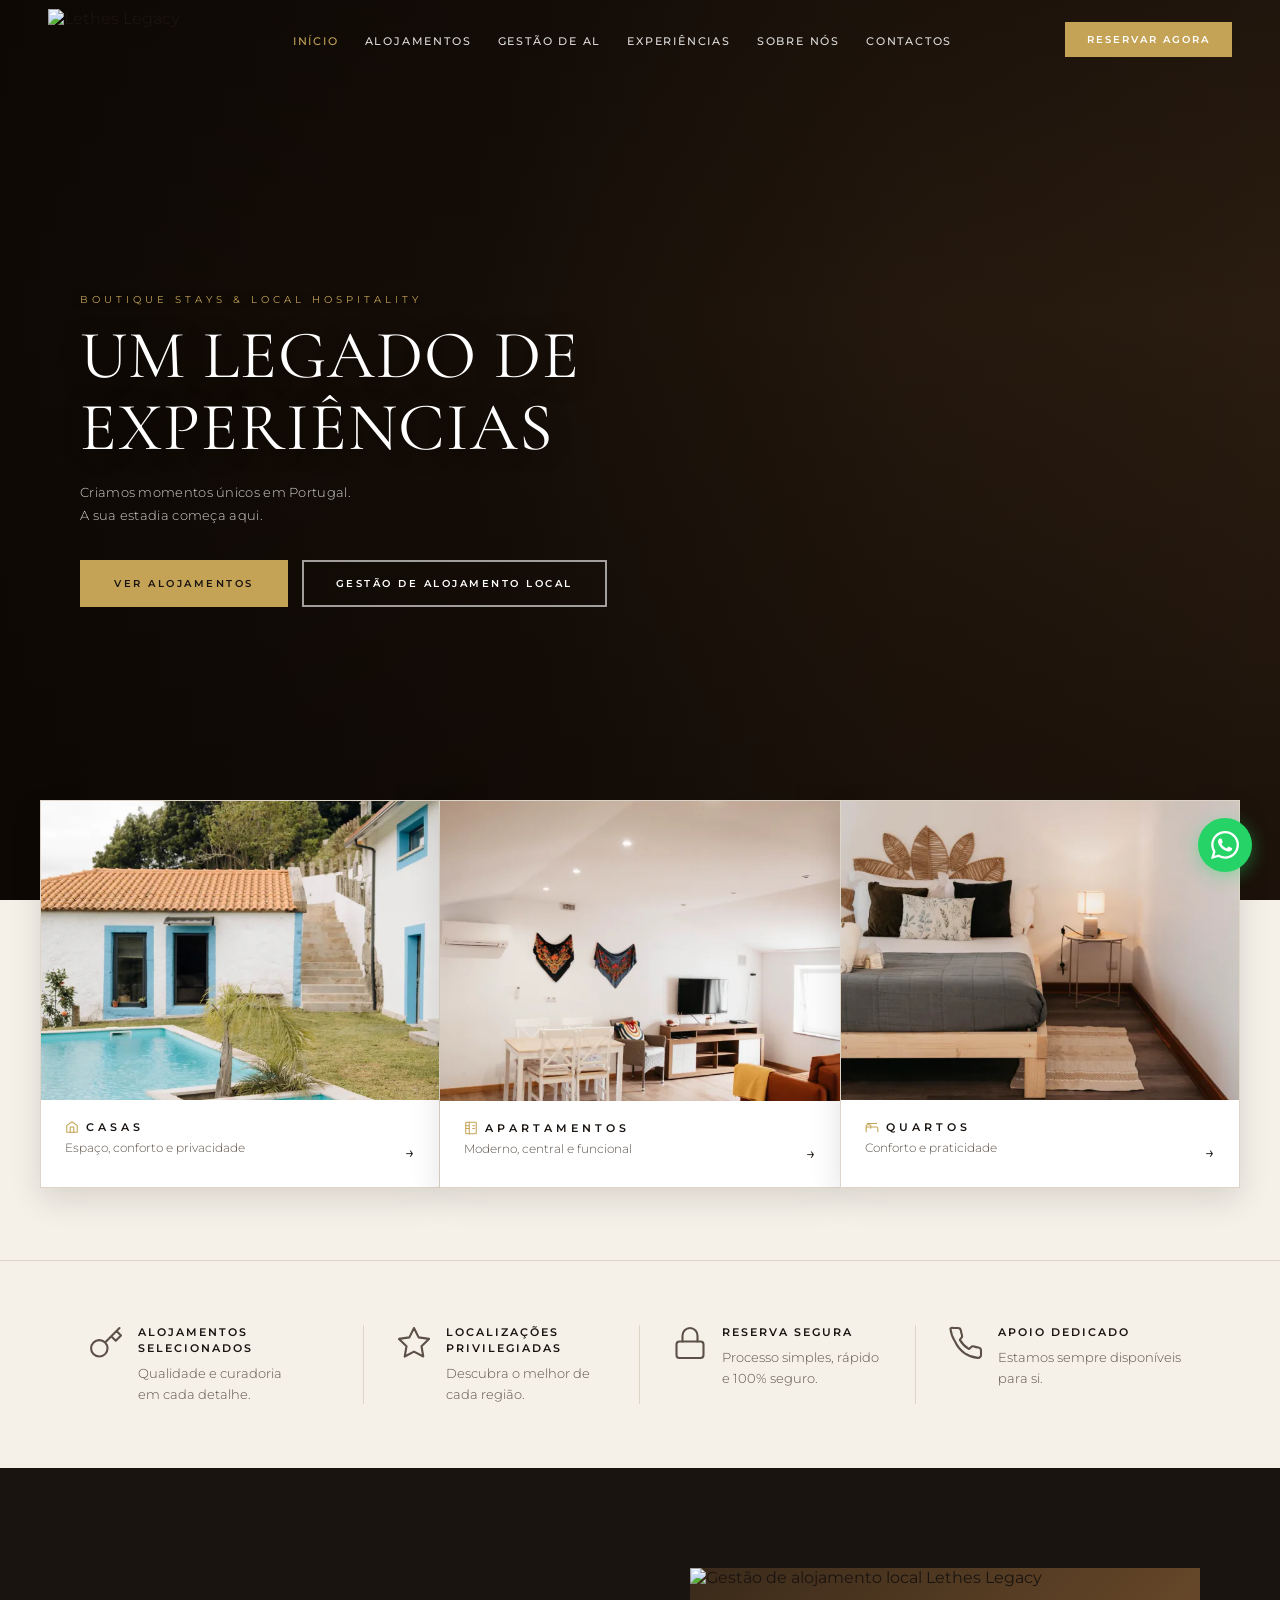
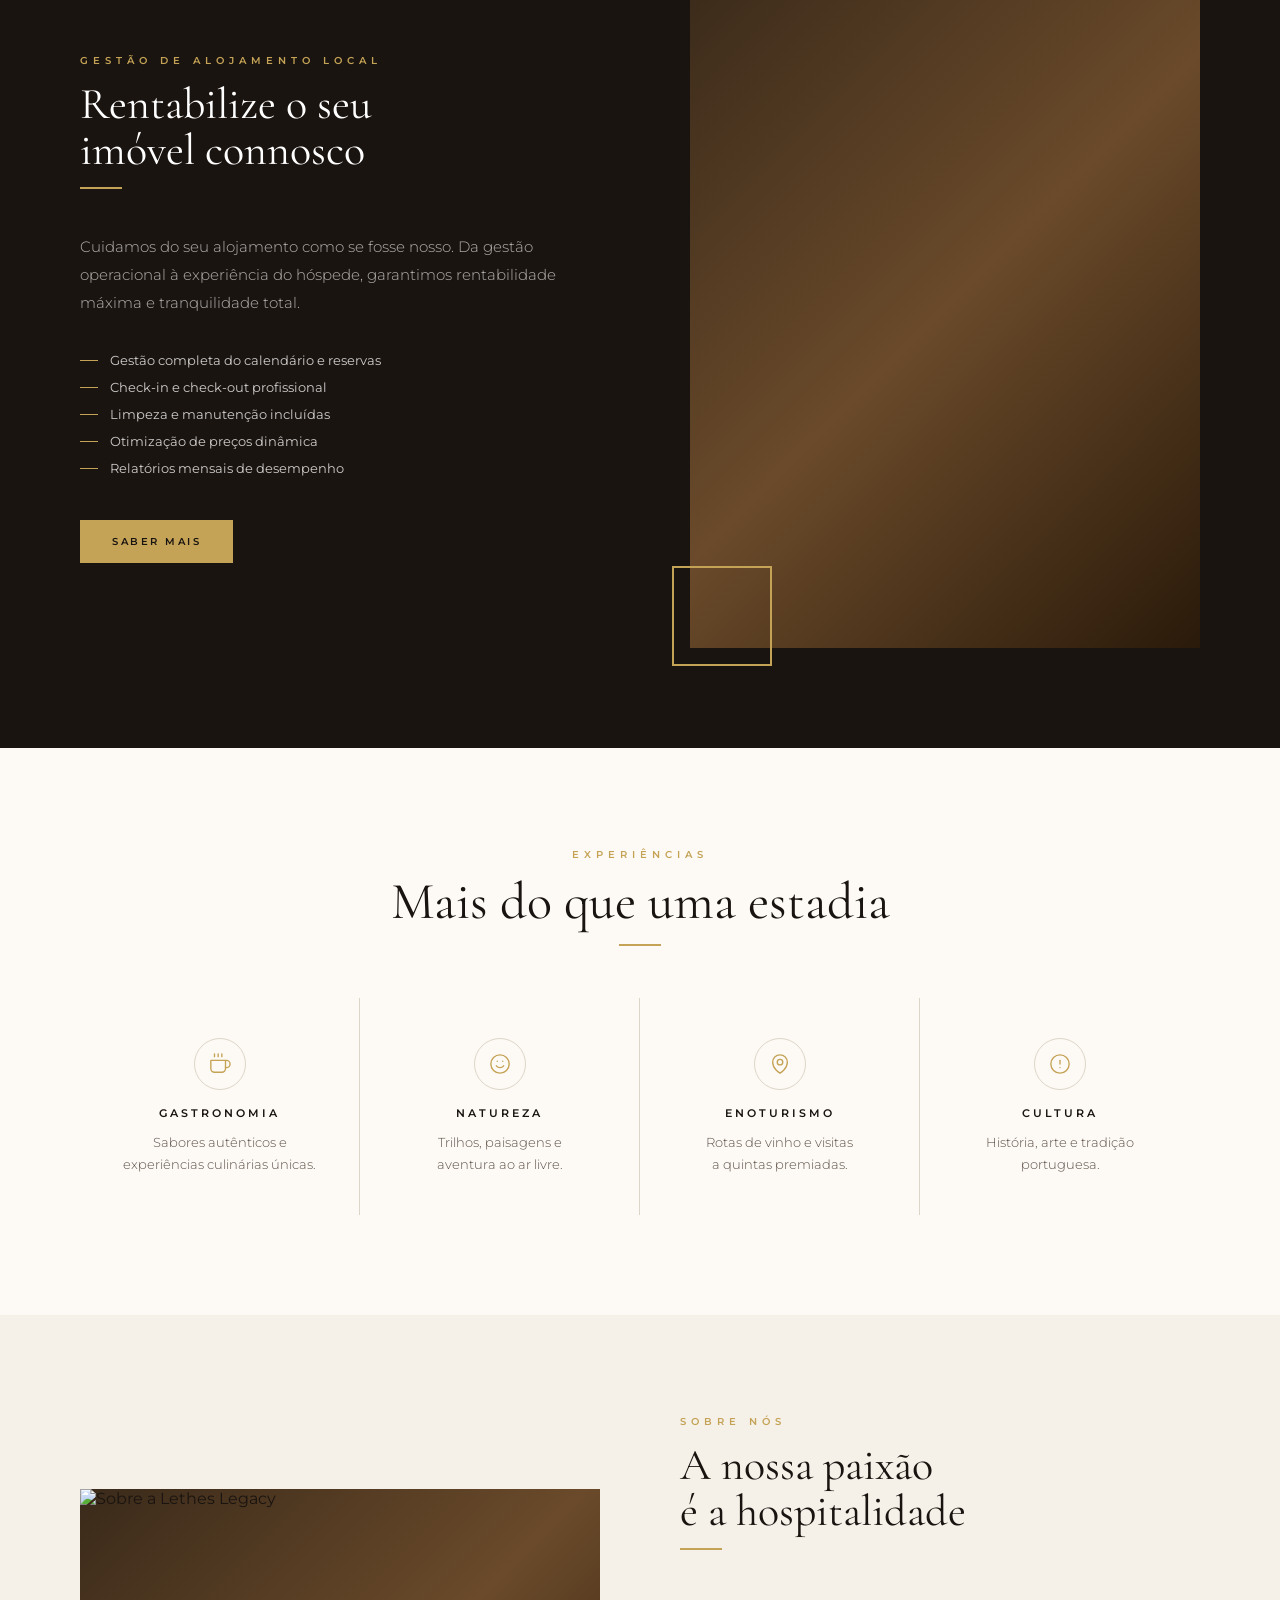
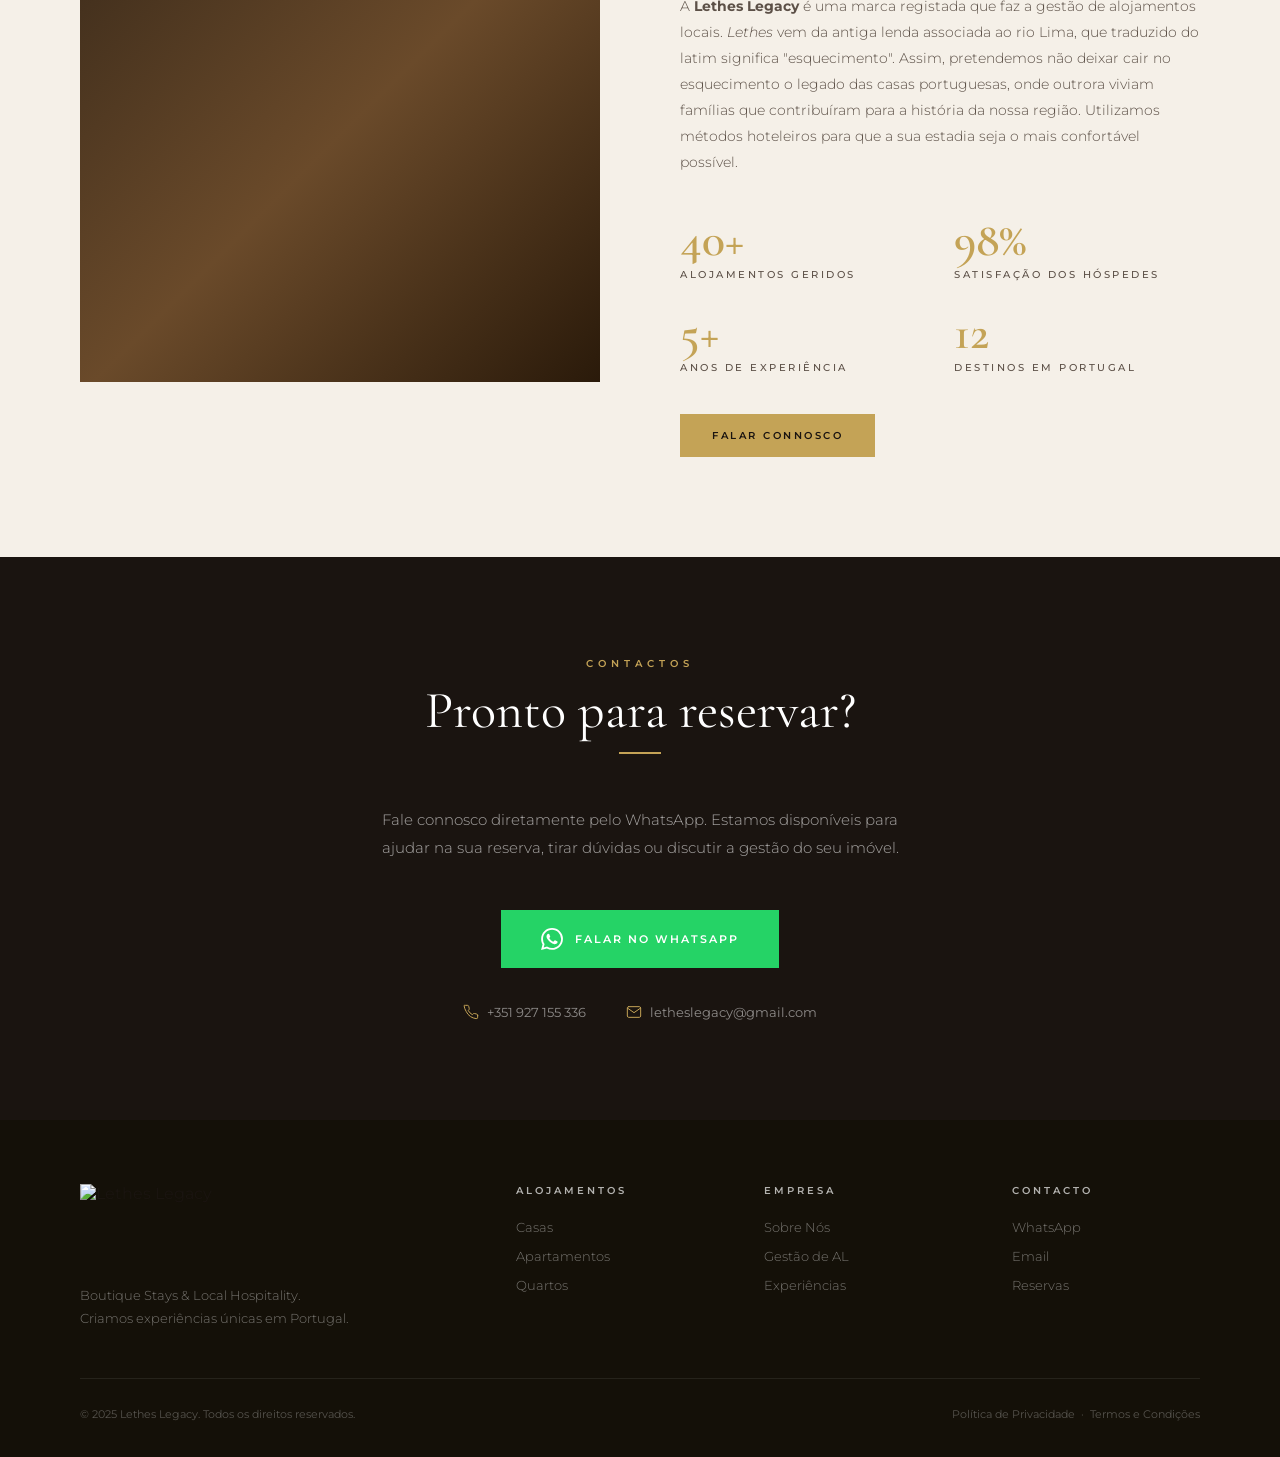
==== commit 3e21f499: "Atualiza imagens dos cartões da landing page" ====
--- a/index.html
+++ b/index.html
@@ -2,12 +2,13 @@
 <html lang="pt">
 <head>
   <meta charset="UTF-8">
-  <meta name="viewport" content="width=device-width, initial-scale=1.0">
+  <meta name="viewport" content="width=device-width, initial-scale=1.0, viewport-fit=cover">
   <title>Lethes Legacy — Boutique Stays &amp; Local Hospitality</title>
+  <link rel="icon" type="image/png" sizes="512x512" href="/favicon.png">
   <link rel="preconnect" href="https://fonts.googleapis.com">
   <link rel="preconnect" href="https://fonts.gstatic.com" crossorigin>
   <link href="https://fonts.googleapis.com/css2?family=Cormorant+Garamond:ital,wght@0,300;0,400;0,600;0,700;1,400;1,600&family=Montserrat:wght@300;400;500;600&display=swap" rel="stylesheet">
-  <link rel="stylesheet" href="style.css?v=5">
+  <link rel="stylesheet" href="style.css?v=6">
   <script src="transitions.js"></script>
 </head>
 <body>
@@ -48,8 +49,8 @@
     </div>
     <div class="hero-content">
       <p class="hero-tag">Boutique Stays &amp; Local Hospitality</p>
-      <h1 class="hero-title">Um legado de<br>experiências</h1>
-      <p class="hero-sub">Criamos momentos únicos em Portugal.<br>A sua estadia começa aqui.</p>
+      <h1 class="hero-title">Um legado de <br>experiências</h1>
+      <p class="hero-sub">Criamos momentos únicos em Portugal. <br>A sua estadia começa aqui.</p>
       <div class="hero-ctas">
         <a href="alojamentos.html" class="btn-filled">Ver Alojamentos</a>
         <a href="#gestao" class="btn-outline">Gestão de Alojamento Local</a>
@@ -63,7 +64,10 @@
 
       <a href="alojamentos.html#casas" class="prop-cat-card">
         <div class="prop-cat-img-wrap casa">
-          <img src="https://images.unsplash.com/photo-1564013799919-ab600027ffc6?w=700&q=80&fit=crop" alt="Casas" loading="lazy">
+          <img src="assets/images/categories/casas-640.webp"
+               srcset="assets/images/categories/casas-640.webp 640w, assets/images/categories/casas-1066.webp 1066w"
+               sizes="(max-width: 767px) calc(100vw - 32px), (max-width: 1023px) calc(100vw - 48px), 400px"
+               width="1066" height="800" alt="Casa com piscina exterior" loading="lazy" decoding="async">
         </div>
         <div class="prop-cat-body">
           <div class="prop-cat-label">
@@ -77,7 +81,10 @@
 
       <a href="alojamentos.html#apartamentos" class="prop-cat-card">
         <div class="prop-cat-img-wrap apto">
-          <img src="https://images.unsplash.com/photo-1502672260266-1c1ef2d93688?w=700&q=80&fit=crop" alt="Apartamentos" loading="lazy">
+          <img src="assets/images/categories/apartamentos-640.webp"
+               srcset="assets/images/categories/apartamentos-640.webp 640w, assets/images/categories/apartamentos-1066.webp 1066w"
+               sizes="(max-width: 767px) calc(100vw - 32px), (max-width: 1023px) calc(100vw - 48px), 400px"
+               width="1066" height="800" alt="Sala de estar e jantar de um apartamento" loading="lazy" decoding="async">
         </div>
         <div class="prop-cat-body">
           <div class="prop-cat-label">
@@ -91,7 +98,10 @@
 
       <a href="alojamentos.html#quartos" class="prop-cat-card">
         <div class="prop-cat-img-wrap quarto">
-          <img src="https://images.unsplash.com/photo-1631049307264-da0ec9d70304?w=700&q=80&fit=crop" alt="Quartos" loading="lazy">
+          <img src="assets/images/categories/quartos-640.webp"
+               srcset="assets/images/categories/quartos-640.webp 640w, assets/images/categories/quartos-1066.webp 1066w"
+               sizes="(max-width: 767px) calc(100vw - 32px), (max-width: 1023px) calc(100vw - 48px), 400px"
+               width="1066" height="800" alt="Quarto com cama de casal" loading="lazy" decoding="async">
         </div>
         <div class="prop-cat-body">
           <div class="prop-cat-label">
@@ -115,8 +125,8 @@
           <svg viewBox="0 0 24 24"><path d="M21 2l-2 2m-7.61 7.61a5.5 5.5 0 11-7.778 7.778 5.5 5.5 0 017.777-7.777zm0 0L15.5 7.5m0 0l3 3L22 7l-3-3m-3.5 3.5L19 4"/></svg>
         </div>
         <div class="feature-copy">
-          <h4>Alojamentos<br>Selecionados</h4>
-          <p>Qualidade e curadoria<br>em cada detalhe.</p>
+          <h4>Alojamentos <br>Selecionados</h4>
+          <p>Qualidade e curadoria <br>em cada detalhe.</p>
         </div>
       </div>
 
@@ -125,8 +135,8 @@
           <svg viewBox="0 0 24 24"><polygon points="12 2 15.09 8.26 22 9.27 17 14.14 18.18 21.02 12 17.77 5.82 21.02 7 14.14 2 9.27 8.91 8.26 12 2"/></svg>
         </div>
         <div class="feature-copy">
-          <h4>Localizações<br>Privilegiadas</h4>
-          <p>Descubra o melhor de<br>cada região.</p>
+          <h4>Localizações <br>Privilegiadas</h4>
+          <p>Descubra o melhor de <br>cada região.</p>
         </div>
       </div>
 
@@ -136,7 +146,7 @@
         </div>
         <div class="feature-copy">
           <h4>Reserva Segura</h4>
-          <p>Processo simples, rápido<br>e 100% seguro.</p>
+          <p>Processo simples, rápido <br>e 100% seguro.</p>
         </div>
       </div>
 
@@ -146,7 +156,7 @@
         </div>
         <div class="feature-copy">
           <h4>Apoio Dedicado</h4>
-          <p>Estamos sempre disponíveis<br>para si.</p>
+          <p>Estamos sempre disponíveis <br>para si.</p>
         </div>
       </div>
 
@@ -196,7 +206,7 @@
   <section class="gestao" id="gestao">
     <div>
       <p class="s-tag left">Gestão de Alojamento Local</p>
-      <h2 class="s-title left white sm">Rentabilize o seu<br>imóvel connosco</h2>
+      <h2 class="s-title left white sm">Rentabilize o seu <br>imóvel connosco</h2>
       <div class="s-divider left"></div>
       <p class="gestao-desc">Cuidamos do seu alojamento como se fosse nosso. Da gestão operacional à experiência do hóspede, garantimos rentabilidade máxima e tranquilidade total.</p>
       <ul class="gestao-list">
@@ -229,7 +239,7 @@
           <svg viewBox="0 0 24 24"><path d="M18 8h1a4 4 0 010 8h-1"/><path d="M2 8h16v9a4 4 0 01-4 4H6a4 4 0 01-4-4V8z"/><line x1="6" y1="1" x2="6" y2="4"/><line x1="10" y1="1" x2="10" y2="4"/><line x1="14" y1="1" x2="14" y2="4"/></svg>
         </div>
         <h4 class="exp-name">Gastronomia</h4>
-        <p class="exp-desc">Sabores autênticos e<br>experiências culinárias únicas.</p>
+        <p class="exp-desc">Sabores autênticos e <br>experiências culinárias únicas.</p>
       </div>
 
       <div class="exp-item">
@@ -237,7 +247,7 @@
           <svg viewBox="0 0 24 24"><path d="M12 2C6.48 2 2 6.48 2 12s4.48 10 10 10 10-4.48 10-10S17.52 2 12 2z"/><path d="M8 14s1.5 2 4 2 4-2 4-2"/><line x1="9" y1="9" x2="9.01" y2="9"/><line x1="15" y1="9" x2="15.01" y2="9"/></svg>
         </div>
         <h4 class="exp-name">Natureza</h4>
-        <p class="exp-desc">Trilhos, paisagens e<br>aventura ao ar livre.</p>
+        <p class="exp-desc">Trilhos, paisagens e <br>aventura ao ar livre.</p>
       </div>
 
       <div class="exp-item">
@@ -245,7 +255,7 @@
           <svg viewBox="0 0 24 24"><path d="M12 22s-8-4.5-8-11.8A8 8 0 0112 2a8 8 0 018 8.2c0 7.3-8 11.8-8 11.8z"/><circle cx="12" cy="10" r="3"/></svg>
         </div>
         <h4 class="exp-name">Enoturismo</h4>
-        <p class="exp-desc">Rotas de vinho e visitas<br>a quintas premiadas.</p>
+        <p class="exp-desc">Rotas de vinho e visitas <br>a quintas premiadas.</p>
       </div>
 
       <div class="exp-item">
@@ -253,7 +263,7 @@
           <svg viewBox="0 0 24 24"><circle cx="12" cy="12" r="10"/><line x1="12" y1="8" x2="12" y2="12"/><line x1="12" y1="16" x2="12.01" y2="16"/></svg>
         </div>
         <h4 class="exp-name">Cultura</h4>
-        <p class="exp-desc">História, arte e tradição<br>portuguesa.</p>
+        <p class="exp-desc">História, arte e tradição <br>portuguesa.</p>
       </div>
 
     </div>
@@ -266,7 +276,7 @@
     </div>
     <div class="sobre-content">
       <p class="s-tag left">Sobre Nós</p>
-      <h2 class="s-title left sm">A nossa paixão<br>é a hospitalidade</h2>
+      <h2 class="s-title left sm">A nossa paixão <br>é a hospitalidade</h2>
       <div class="s-divider left"></div>
       <p class="sobre-desc">A <strong>Lethes Legacy</strong> é uma marca registada que faz a gestão de alojamentos locais. <em>Lethes</em> vem da antiga lenda associada ao rio Lima, que traduzido do latim significa "esquecimento". Assim, pretendemos não deixar cair no esquecimento o legado das casas portuguesas, onde outrora viviam famílias que contribuíram para a história da nossa região. Utilizamos métodos hoteleiros para que a sua estadia seja o mais confortável possível.</p>
       <div class="stats-grid">
@@ -319,7 +329,7 @@
     <div class="footer-top">
       <div class="footer-logo">
         <img src="https://pub-aa72ada04c444be4ba353768bbc5513b.r2.dev/uploads/logo.webp" alt="Lethes Legacy" class="logo-img-footer">
-        <p class="footer-tagline">Boutique Stays &amp; Local Hospitality.<br>Criamos experiências únicas em Portugal.</p>
+        <p class="footer-tagline">Boutique Stays &amp; Local Hospitality. <br>Criamos experiências únicas em Portugal.</p>
       </div>
       <div class="footer-col">
         <h4>Alojamentos</h4>
--- a/style.css
+++ b/style.css
@@ -257,6 +257,7 @@
   position: relative;
   z-index: 0;
   height: 100vh;
+  height: 100svh; /* browsers móveis: exclui as barras dinâmicas para os CTAs ficarem na dobra */
   min-height: 640px;
   margin-top: 0;
   display: flex;
@@ -371,6 +372,18 @@
 
 .btn-outline:hover { border-color: white; background: rgba(255,255,255,0.08); }
 
+/* feedback tátil em touch (hover não existe) */
+.btn-filled:active,
+.btn-outline:active,
+.btn-gold:active,
+.btn-nav:active,
+.btn-whatsapp:active,
+.btn-wa-listing:active,
+.nav-wa-mobile:active,
+.wa-fab:active { transform: scale(0.97); }
+
+.prop-cat-card:active { transform: scale(0.99); }
+
 /* ── PROPERTY CATEGORY CARDS ────────────────────── */
 
 .prop-cats-wrap {
@@ -403,11 +416,15 @@
 
 .prop-cat-card:nth-child(2) { border-left: none; border-right: none; }
 
-.prop-cat-card:hover {
-  transform: translateY(-7px);
-  z-index: 3;
-  border-bottom-color: transparent;
-  box-shadow: 0 22px 46px rgba(20,12,6,0.20);
+@media (hover: hover) {
+  .prop-cat-card:hover {
+    transform: translateY(-7px);
+    z-index: 3;
+    border-bottom-color: transparent;
+    box-shadow: 0 22px 46px rgba(20,12,6,0.20);
+  }
+  .prop-cat-card:hover .prop-cat-img-wrap img { transform: scale(1.05); }
+  .prop-cat-card:hover .prop-cat-arrow { transform: translateX(5px); }
 }
 
 .prop-cat-img-wrap {
@@ -426,8 +443,6 @@
   object-fit: cover;
   transition: transform 0.5s;
 }
-
-.prop-cat-card:hover .prop-cat-img-wrap img { transform: scale(1.05); }
 
 .prop-cat-body {
   padding: 20px 24px 22px;
@@ -474,8 +489,6 @@
   transition: transform 0.2s;
 }
 
-.prop-cat-card:hover .prop-cat-arrow { transform: translateX(5px); }
-
 /* ── FEATURES STRIP ─────────────────────────────── */
 
 .features {
@@ -573,7 +586,9 @@
   transition: transform 0.55s ease;
 }
 
-.destino-card:hover .destino-card-bg { transform: scale(1.06); }
+@media (hover: hover) {
+  .destino-card:hover .destino-card-bg { transform: scale(1.06); }
+}
 
 .destino-overlay {
   position: absolute;
@@ -711,7 +726,9 @@
   transition: background 0.2s;
 }
 
-.exp-item:hover { background: var(--cream); }
+@media (hover: hover) {
+  .exp-item:hover { background: var(--cream); }
+}
 .exp-item:last-child { border-right: none; }
 
 .exp-icon {
@@ -950,9 +967,11 @@
   transition: transform 0.2s, box-shadow 0.2s;
 }
 
-.wa-fab:hover {
-  transform: scale(1.1);
-  box-shadow: 0 6px 26px rgba(37,211,102,0.52);
+@media (hover: hover) {
+  .wa-fab:hover {
+    transform: scale(1.1);
+    box-shadow: 0 6px 26px rgba(37,211,102,0.52);
+  }
 }
 
 .wa-fab svg { width: 28px; height: 28px; fill: white; }
@@ -1073,9 +1092,12 @@
   outline-offset: 4px;
 }
 
-.listing-card:hover {
-  transform: translateY(-6px);
-  box-shadow: 0 22px 52px rgba(20,12,6,0.12);
+@media (hover: hover) {
+  .listing-card:hover {
+    transform: translateY(-6px);
+    box-shadow: 0 22px 52px rgba(20,12,6,0.12);
+  }
+  .listing-card:hover .listing-img-wrap img { transform: scale(1.04); }
 }
 
 .listing-card.hidden { display: none; }
@@ -1094,8 +1116,6 @@
   object-fit: cover;
   transition: transform 0.5s;
 }
-
-.listing-card:hover .listing-img-wrap img { transform: scale(1.04); }
 
 .listing-type-badge {
   position: absolute;
@@ -1196,6 +1216,7 @@
 }
 
 .listing-more {
+  display: inline-block;
   color: var(--gold);
   font-size: 10px;
   font-weight: 600;
@@ -1203,6 +1224,8 @@
   margin: -4px 0 16px;
   text-transform: uppercase;
 }
+
+.listing-more:hover { color: var(--gold-h); }
 
 .listing-footer {
   display: flex;
@@ -1292,11 +1315,11 @@
 
 .listing-modal-close {
   position: absolute;
-  top: 14px;
-  right: 14px;
+  top: 18px;
+  right: 24px;
   z-index: 4;
-  width: 38px;
-  height: 38px;
+  width: 40px;
+  height: 40px;
   display: grid;
   place-items: center;
   border: 1px solid rgba(26, 20, 16, 0.12);
@@ -1305,6 +1328,8 @@
   cursor: pointer;
   font-size: 28px;
   line-height: 1;
+  box-shadow: 0 6px 18px rgba(10, 6, 3, 0.08);
+  transition: background 0.2s, border-color 0.2s, color 0.2s;
 }
 
 .listing-modal-close:focus-visible,
@@ -1389,10 +1414,47 @@
 }
 
 .listing-modal-info {
-  padding: 42px 38px 34px;
+  padding: 68px 46px 34px 38px;
   min-height: 0;
   min-width: 0;
-  overflow: auto;
+  overflow-x: hidden;
+  overflow-y: auto;
+  overscroll-behavior: contain;
+}
+
+@media (min-width: 768px) and (hover: hover) and (pointer: fine) {
+  .listing-modal-close:hover {
+    background: var(--gold);
+    border-color: var(--gold);
+    color: white;
+  }
+
+  .listing-modal-info {
+    scrollbar-color: rgba(196,163,86,0.78) rgba(245,240,232,0.55);
+    scrollbar-gutter: stable;
+    scrollbar-width: thin;
+  }
+
+  .listing-modal-info::-webkit-scrollbar {
+    width: 10px;
+  }
+
+  .listing-modal-info::-webkit-scrollbar-track {
+    background: rgba(245,240,232,0.55);
+    border-left: 1px solid rgba(196,163,86,0.1);
+  }
+
+  .listing-modal-info::-webkit-scrollbar-thumb {
+    background: rgba(196,163,86,0.78);
+    background-clip: padding-box;
+    border: 3px solid transparent;
+    border-radius: 999px;
+  }
+
+  .listing-modal-info::-webkit-scrollbar-thumb:hover {
+    background: var(--gold);
+    background-clip: padding-box;
+  }
 }
 
 .listing-modal-eyebrow {
@@ -1569,6 +1631,61 @@
   padding: 13px 18px;
 }
 
+.listing-modal-actions {
+  display: flex;
+  align-items: stretch;
+  gap: 10px;
+  flex-wrap: wrap;
+}
+
+.btn-share-listing {
+  display: inline-flex;
+  align-items: center;
+  justify-content: center;
+  gap: 8px;
+  min-height: 41px;
+  border: 1px solid var(--gold);
+  background: transparent;
+  color: var(--dark);
+  padding: 11px 14px;
+  font-family: 'Montserrat', sans-serif;
+  font-size: 10px;
+  font-weight: 600;
+  letter-spacing: 1.4px;
+  text-transform: uppercase;
+  cursor: pointer;
+  transition: background 0.2s, color 0.2s;
+}
+
+.btn-share-listing:hover {
+  background: var(--gold);
+  color: white;
+}
+
+.btn-share-listing svg {
+  width: 16px;
+  height: 16px;
+  fill: none;
+  stroke: currentColor;
+  stroke-width: 1.8;
+  stroke-linecap: round;
+  stroke-linejoin: round;
+  flex-shrink: 0;
+}
+
+.btn-share-listing:focus-visible {
+  outline: 2px solid var(--gold);
+  outline-offset: 2px;
+}
+
+.listing-share-status {
+  min-height: 18px;
+  margin-top: 8px;
+  color: var(--body-c);
+  font-size: 11px;
+  line-height: 1.5;
+}
+
 /* ── LISTINGS CONTACT STRIP ─────────────────────── */
 
 .listings-cta {
@@ -1588,6 +1705,10 @@
 .nav-li-cta    { display: none !important; }
 body.nav-open  { overflow: hidden; }
 
+@media (prefers-reduced-motion: reduce) {
+  .navbar .nav-links { transition: none !important; transform: none !important; }
+}
+
 /* ================================================
    RESPONSIVE — TABLET  ≤ 1023px
    ================================================ */
@@ -1621,44 +1742,89 @@
   .listings-grid { grid-template-columns: repeat(2, 1fr); }
 
   .footer-top { grid-template-columns: 1fr 1fr; gap: 40px; }
-}
-
-/* ================================================
-   RESPONSIVE — MOBILE  ≤ 767px
-   ================================================ */
-
-@media (max-width: 767px) {
-
-  /* ── NAVBAR ── */
-  .navbar { height: 60px; padding: 0 20px; }
-
-  .logo-img { height: 54px; margin-bottom: -8px; }
+
+  /* ── NAV: hambúrguer a partir do tablet (o layout desktop não cabe abaixo de ~1024px) ── */
+  .navbar  { gap: 16px; }
+  .btn-nav { margin-left: auto; }
+
+  .nav-hamburger {
+    display: flex;
+    order: 3;
+    flex-direction: column;
+    gap: 5px;
+    cursor: pointer;
+    background: none;
+    border: none;
+    padding: 10px;
+    flex-shrink: 0;
+  }
+  .nav-hamburger span {
+    display: block;
+    width: 22px;
+    height: 2px;
+    background: white;
+    transition: transform 0.25s, opacity 0.25s, background 0.35s;
+    transform-origin: center;
+  }
+  .navbar.open .nav-hamburger span:nth-child(1) { transform: translateY(7px) rotate(45deg); }
+  .navbar.open .nav-hamburger span:nth-child(2) { opacity: 0; }
+  .navbar.open .nav-hamburger span:nth-child(3) { transform: translateY(-7px) rotate(-45deg); }
 
   .navbar .nav-links {
-    display: none;
     flex-direction: column;
+    align-items: stretch;
     position: fixed;
-    inset: 60px 0 0 0;
+    inset: 80px 0 0 0;
     background: var(--white);
-    padding: 8px 0 32px;
+    padding: 8px 0 calc(32px + env(safe-area-inset-bottom));
     gap: 0;
     z-index: 999;
     border-top: 1px solid var(--border);
     overflow-y: auto;
-  }
-  .navbar.open .nav-links { display: flex; }
+    opacity: 0;
+    visibility: hidden;
+    transform: translateY(-10px);
+    pointer-events: none;
+    transition: opacity 0.28s ease, transform 0.28s ease, visibility 0s linear 0.28s;
+  }
+  .navbar.open .nav-links {
+    opacity: 1;
+    visibility: visible;
+    transform: translateY(0);
+    pointer-events: auto;
+    transition: opacity 0.28s ease, transform 0.28s ease;
+  }
 
   .navbar .nav-links li       { border-bottom: 1px solid var(--border); }
-  .navbar .nav-links a        { display: block; padding: 16px 24px; font-size: 12px; letter-spacing: 2px; }
+  .navbar .nav-links a        { display: block; padding: 16px 24px; font-size: 13px; letter-spacing: 2px; color: var(--dark); }
   .navbar .nav-links a:hover,
   .navbar .nav-links a.active { color: var(--gold); }
+}
+
+/* ================================================
+   RESPONSIVE — MOBILE  ≤ 767px
+   ================================================ */
+
+@media (max-width: 767px) {
+
+  /* ── NAVBAR (painel/hambúrguer herdados do bloco ≤1023px) ── */
+  .navbar {
+    height: 60px;
+    padding: 0 max(20px, env(safe-area-inset-right)) 0 max(20px, env(safe-area-inset-left));
+  }
+
+  .logo-img { height: 54px; margin-bottom: -8px; }
+
+  .navbar .nav-links { inset: 60px 0 0 0; }
 
   .btn-nav { display: none; }
+
+  .nav-hamburger { margin-left: auto; }
 
   .nav-li-cta {
     display: block !important;
     border-bottom: none !important;
-    padding: 20px 20px 0;
+    padding: 20px 24px 0;
   }
   .nav-wa-mobile {
     display: block;
@@ -1675,48 +1841,27 @@
   }
   .nav-wa-mobile:hover { background: var(--gold-h); }
 
-  .nav-hamburger {
-    display: flex;
-    flex-direction: column;
-    gap: 5px;
-    cursor: pointer;
-    background: none;
-    border: none;
-    padding: 8px;
-    margin-left: auto;
-    flex-shrink: 0;
-  }
-  .nav-hamburger span {
-    display: block;
-    width: 22px;
-    height: 2px;
-    background: white;
-    transition: transform 0.25s, opacity 0.25s, background 0.35s;
-    transform-origin: center;
-  }
-  .navbar.open .nav-hamburger span:nth-child(1) { transform: translateY(7px) rotate(45deg); }
-  .navbar.open .nav-hamburger span:nth-child(2) { opacity: 0; }
-  .navbar.open .nav-hamburger span:nth-child(3) { transform: translateY(-7px) rotate(-45deg); }
-
   /* ── GLOBAL SECTION PRIMITIVES ── */
-  .s-title        { font-size: 32px; }
-  .s-title.sm     { font-size: 28px; }
+  .s-title        { font-size: clamp(30px, 8.5vw, 38px); }
+  .s-title.sm     { font-size: clamp(26px, 7.5vw, 34px); }
   .s-divider      { margin-bottom: 32px; }
   .s-divider.left { margin-bottom: 28px; }
 
   /* ── HERO ── */
-  .hero         { margin-top: 0; }
+  .hero         { margin-top: 0; min-height: 520px; }
+  /* overlay leve no centro para o vídeo se ver; base escura para os CTAs */
   .hero-bg::after {
     background: linear-gradient(
       to bottom,
-      rgba(10,6,3,0.74) 0%,
-      rgba(10,6,3,0.80) 50%,
-      rgba(10,6,3,0.86) 100%
+      rgba(10,6,3,0.55) 0%,
+      rgba(10,6,3,0.32) 45%,
+      rgba(10,6,3,0.75) 100%
     );
   }
   .hero-content { padding: 0 24px; max-width: 100%; }
-  .hero-title   { font-size: 38px; }
-  .hero-sub     { font-size: 13px; margin-bottom: 28px; }
+  .hero-tag     { letter-spacing: 3px; line-height: 1.7; text-shadow: 0 1px 10px rgba(0,0,0,0.55); }
+  .hero-title   { font-size: clamp(30px, 10.5vw, 44px); text-shadow: 0 2px 18px rgba(0,0,0,0.55); }
+  .hero-sub     { font-size: 13px; margin-bottom: 28px; text-shadow: 0 1px 12px rgba(0,0,0,0.5); }
   .hero-ctas    { flex-direction: column; gap: 12px; }
   .btn-filled,
   .btn-outline  { width: 100%; text-align: center; padding: 16px 24px; box-sizing: border-box; display: block; }
@@ -1727,6 +1872,9 @@
     grid-template-columns: 1fr;
     margin: -60px 16px 0;
   }
+  .prop-cat-img-wrap { aspect-ratio: 16/10; }
+  .prop-cat-body     { padding: 16px 20px 18px; min-height: 0; }
+  .prop-cat-arrow    { right: 20px; bottom: 20px; }
   .prop-cat-card:nth-child(2) {
     border-left: 1px solid var(--border);
     border-right: 1px solid var(--border);
@@ -1741,12 +1889,16 @@
     padding: 0 20px;
     gap: 0;
   }
-  .feature             { padding: 20px 16px; border-right: none; border-bottom: 1px solid var(--border); }
+  .feature             { padding: 20px 16px; border-right: none; border-bottom: 1px solid var(--border); min-width: 0; }
   .feature:first-child { padding-left: 16px; }
   .feature:last-child  { border-right: none; padding-right: 16px; }
   .feature:nth-child(odd) { border-right: 1px solid var(--border); }
   .feature:nth-child(3),
   .feature:nth-child(4)   { border-bottom: none; }
+  .feature-copy        { min-width: 0; }
+  /* os <br> forçados são pensados para o desktop; no mobile o texto flui */
+  .feature-copy h4 br,
+  .feature-copy p br   { display: none; }
 
   /* ── DESTINOS ── */
   .destinos        { padding: 48px 16px 56px; }
@@ -1767,7 +1919,8 @@
   /* ── EXPERIÊNCIAS ── */
   .experiencias { padding: 48px 16px; }
   .exp-grid     { grid-template-columns: repeat(2, 1fr); }
-  .exp-item              { padding: 28px 16px; border-right: none; border-bottom: 1px solid var(--border); }
+  .exp-desc br  { display: none; }
+  .exp-item              { padding: 28px 14px; border-right: none; border-bottom: 1px solid var(--border); min-width: 0; }
   .exp-item:nth-child(odd) { border-right: 1px solid var(--border); }
   .exp-item:nth-child(3),
   .exp-item:nth-child(4)   { border-bottom: none; }
@@ -1776,7 +1929,7 @@
   /* ── SOBRE NÓS ── */
   .sobre          { grid-template-columns: 1fr; padding: 48px 20px; gap: 36px; }
   .sobre-img-wrap { aspect-ratio: 4/3; }
-  .stat-num       { font-size: 36px; }
+  .stat-num       { font-size: clamp(32px, 9vw, 40px); }
   .stats-grid     { gap: 20px; }
 
   /* ── CONTACTOS ── */
@@ -1790,12 +1943,17 @@
   .footer-bottom { flex-direction: column; text-align: center; gap: 8px; }
 
   /* ── WHATSAPP FAB ── */
-  .wa-fab     { bottom: 16px; right: 16px; width: 50px; height: 50px; }
+  .wa-fab {
+    bottom: calc(16px + env(safe-area-inset-bottom));
+    right: max(16px, env(safe-area-inset-right));
+    width: 50px;
+    height: 50px;
+  }
   .wa-fab svg { width: 24px; height: 24px; }
 
   /* ── PAGE HERO (alojamentos) ── */
   .page-hero       { padding: 108px 20px 48px; margin-top: 0; }
-  .page-hero-title { font-size: 32px; }
+  .page-hero-title { font-size: clamp(30px, 8.5vw, 38px); }
 
   /* ── FILTER BAR ── */
   .filter-bar {
@@ -1827,6 +1985,11 @@
     max-height: 100dvh;
   }
 
+  .listing-modal-close {
+    top: max(14px, env(safe-area-inset-top));
+    right: max(14px, env(safe-area-inset-right));
+  }
+
   .listing-modal-gallery { min-height: 0; }
 
   .listing-modal-image-frame {
@@ -1843,7 +2006,12 @@
   .listing-gallery-next { right: 10px; }
 
   .listing-modal-info {
-    padding: 28px 20px 34px;
+    padding: 28px max(20px, env(safe-area-inset-right)) calc(34px + env(safe-area-inset-bottom)) max(20px, env(safe-area-inset-left));
+    -webkit-overflow-scrolling: touch;
+    overscroll-behavior-y: contain;
+    scrollbar-color: auto;
+    scrollbar-gutter: auto;
+    scrollbar-width: auto;
   }
 
   .listing-modal-info h2 {
@@ -1859,6 +2027,14 @@
   }
 
   .listing-modal-whatsapp {
+    width: 100%;
+  }
+
+  .listing-modal-actions {
+    flex-direction: column;
+  }
+
+  .btn-share-listing {
     width: 100%;
   }
 
@@ -1867,3 +2043,33 @@
   .listings-cta .s-title { font-size: 28px; }
 
 }
+
+/* ================================================
+   RESPONSIVE — MOBILE ESTREITO  ≤ 479px
+   ================================================ */
+
+@media (max-width: 479px) {
+
+  /* features em lista de 1 coluna: em 2 colunas o texto não cabe e era cortado */
+  .features-inner { grid-template-columns: 1fr; padding: 0 24px; }
+  .feature,
+  .feature:nth-child(odd) { border-right: none; }
+  .feature                { padding: 18px 0; }
+  .feature:first-child    { padding-left: 0; }
+  .feature:last-child     { padding-right: 0; }
+  .feature:nth-child(3)   { border-bottom: 1px solid var(--border); }
+  .feature:nth-child(4)   { border-bottom: none; }
+
+}
+
+/* ================================================
+   RESPONSIVE — MUITO ESTREITO  ≤ 360px
+   ================================================ */
+
+@media (max-width: 360px) {
+
+  /* "Gestão de Alojamento Local" tem de caber numa linha */
+  .btn-filled,
+  .btn-outline { letter-spacing: 1.5px; padding: 15px 12px; }
+
+}
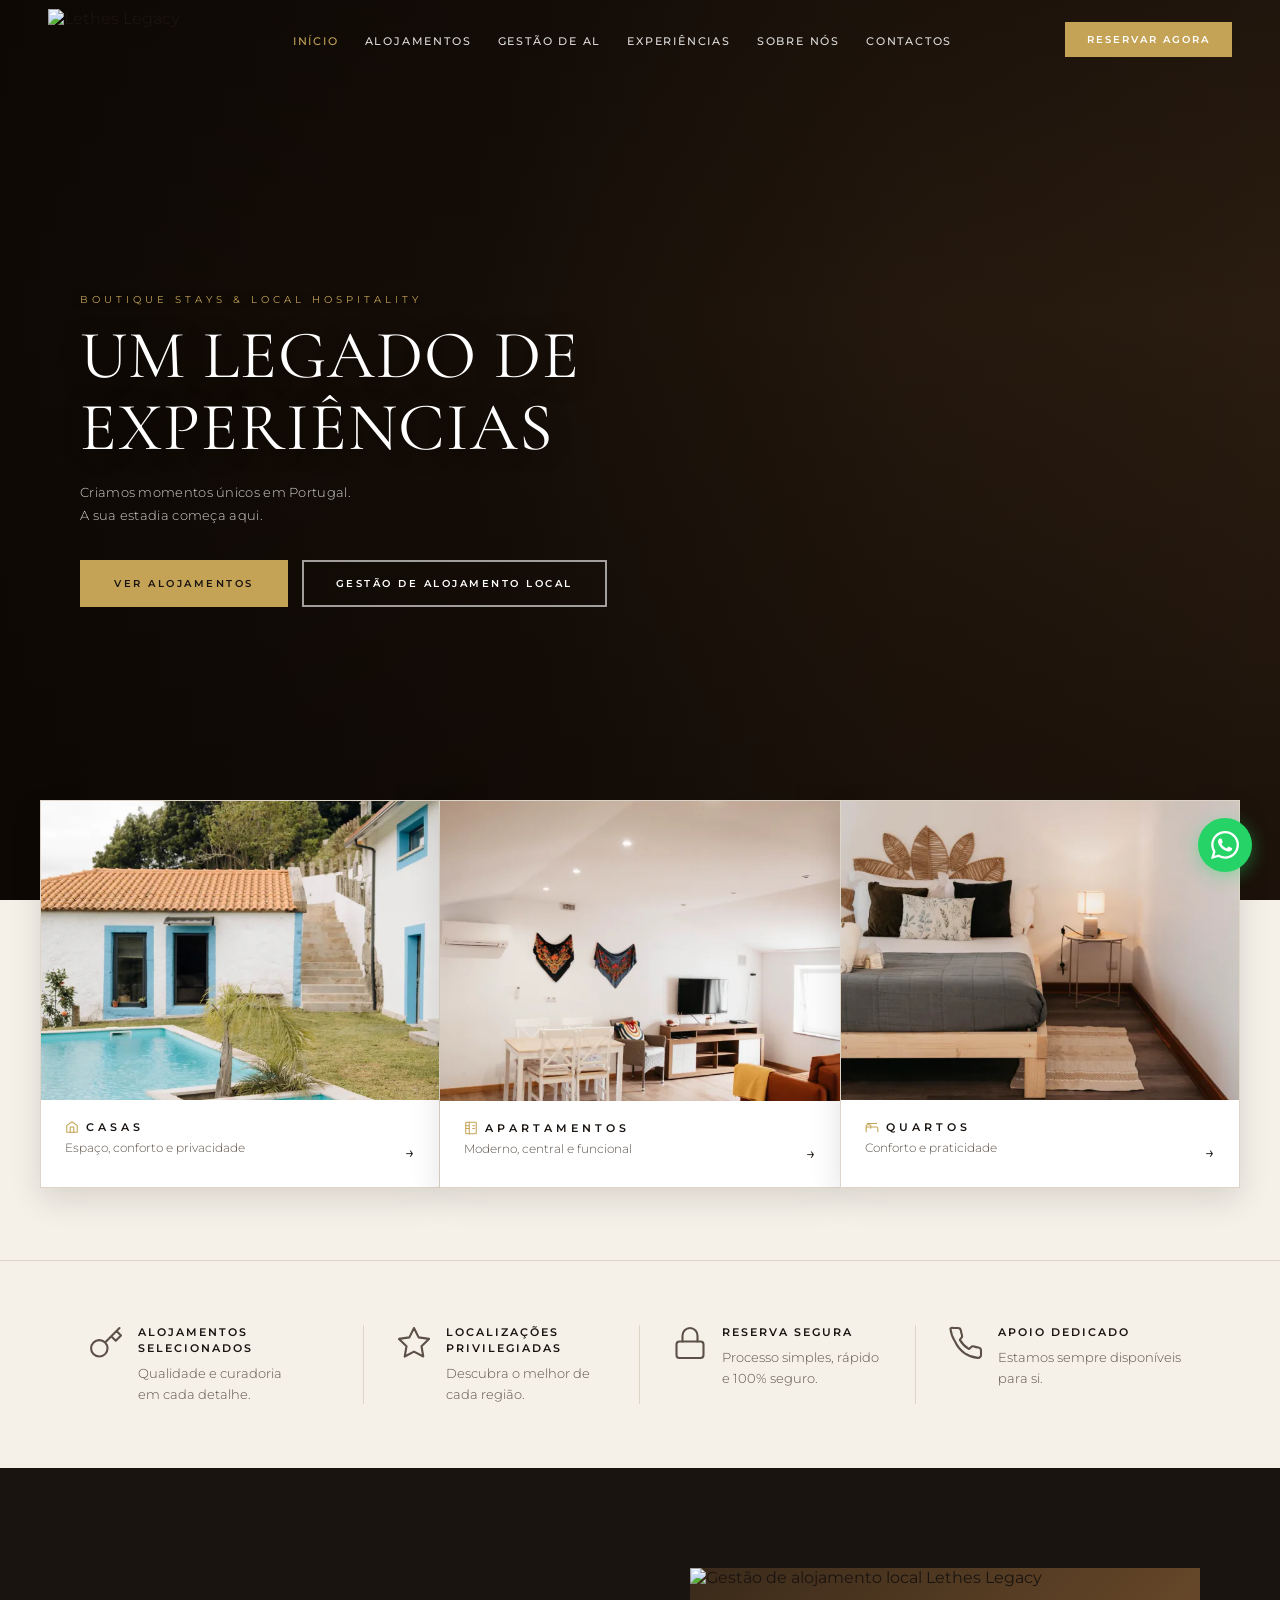
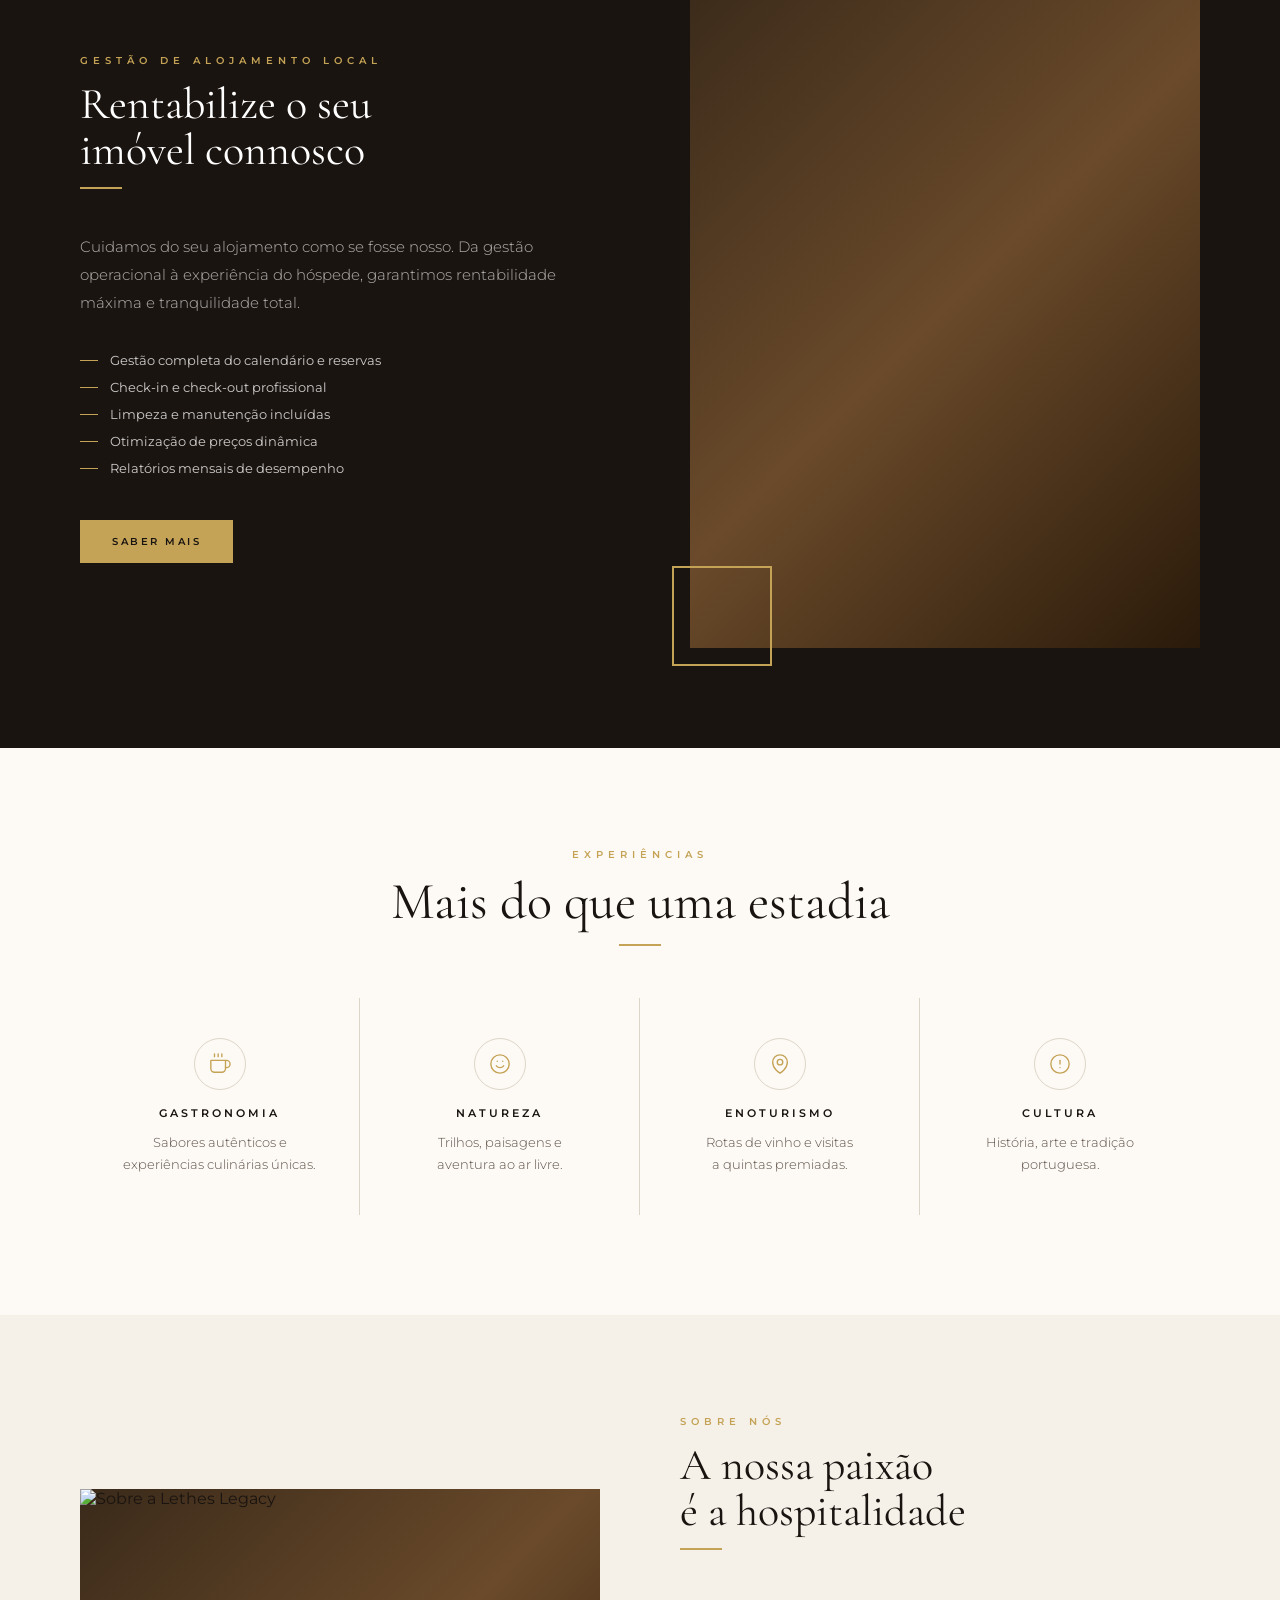
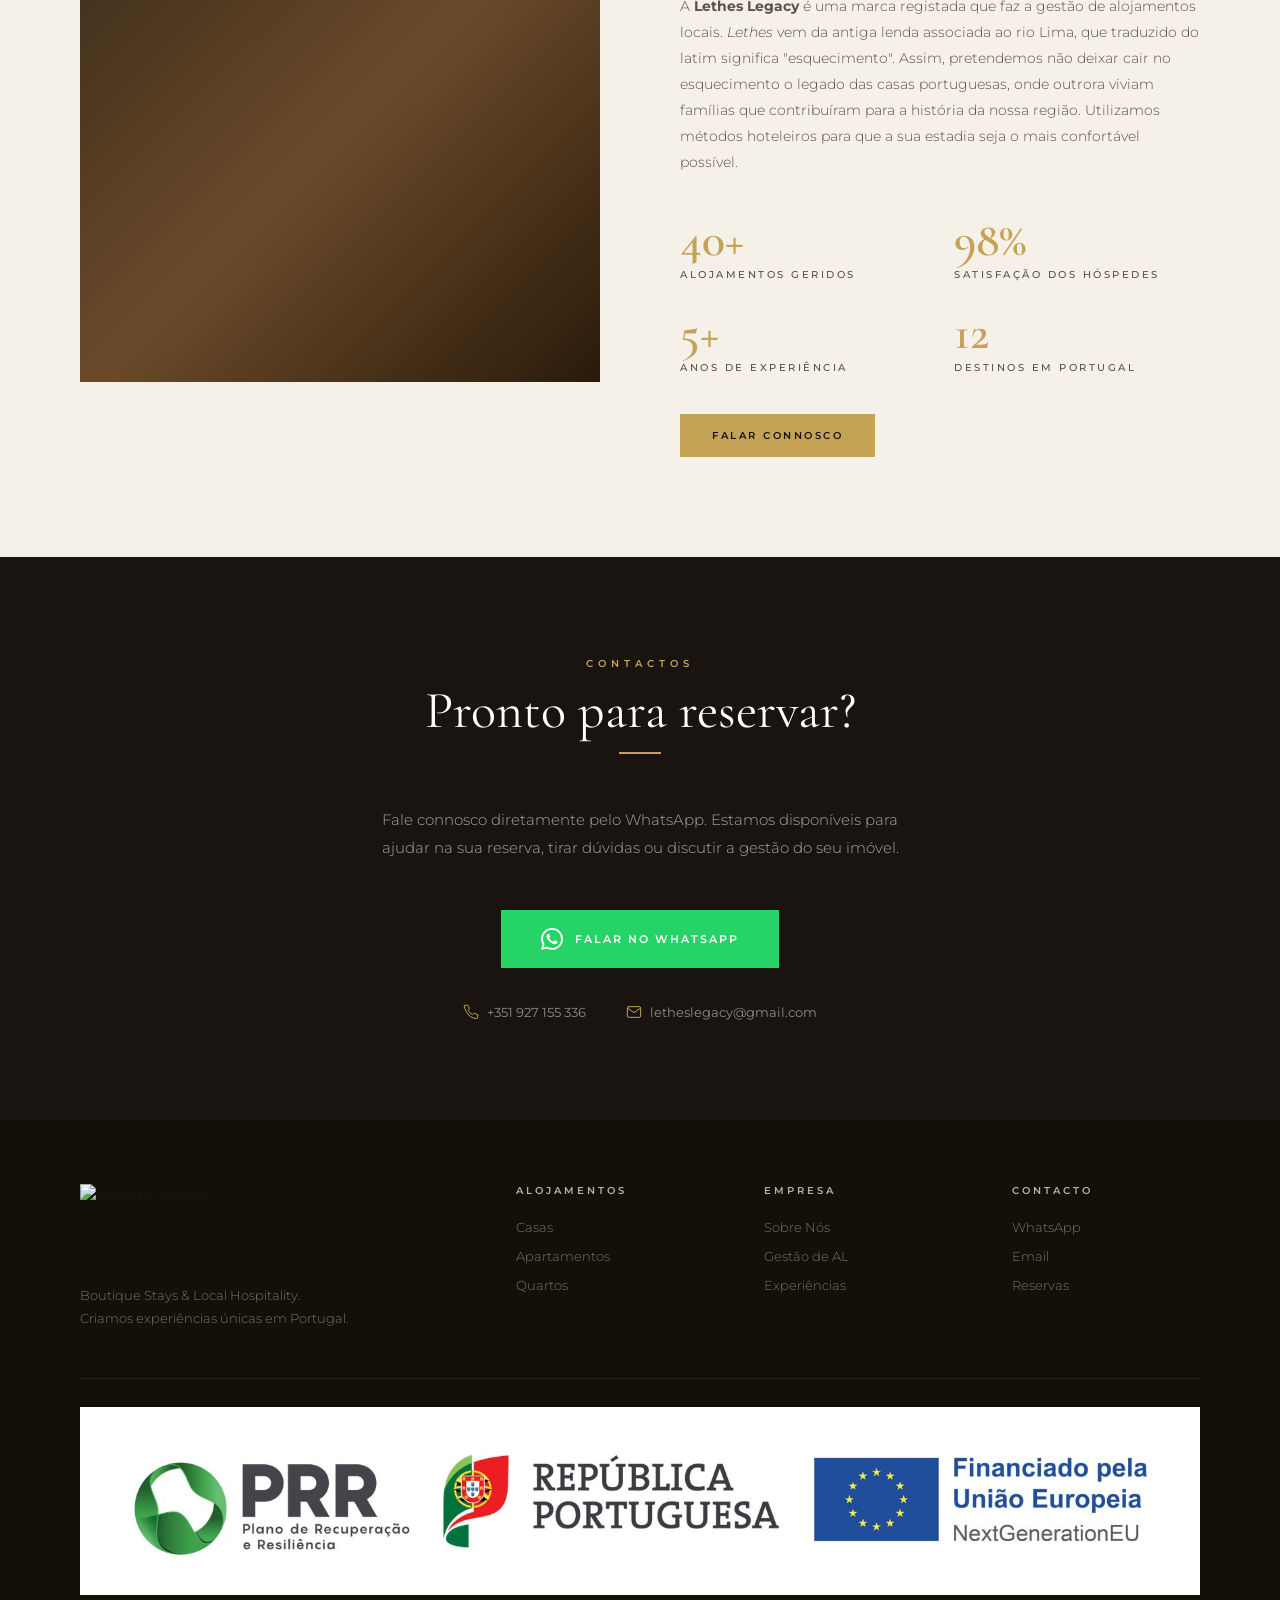
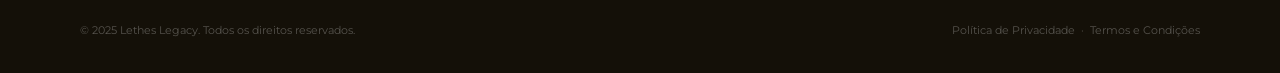
==== commit c8b502d7: "Adiciona faixa institucional PRR ao footer" ====
--- a/index.html
+++ b/index.html
@@ -357,6 +357,11 @@
         </ul>
       </div>
     </div>
+    <div class="footer-funding">
+      <img src="assets/images/footer-rep-portuguesa.jpeg"
+           alt="PRR — Plano de Recuperação e Resiliência; República Portuguesa; Financiado pela União Europeia — NextGenerationEU"
+           width="1600" height="231" loading="lazy" decoding="async">
+    </div>
     <div class="footer-bottom">
       <span>&copy; 2025 Lethes Legacy. Todos os direitos reservados.</span>
       <span>Política de Privacidade &nbsp;·&nbsp; Termos e Condições</span>
--- a/style.css
+++ b/style.css
@@ -938,6 +938,20 @@
 
 .footer-col a:hover { color: var(--gold); }
 
+.footer-funding {
+  margin-top: 28px;
+  padding: 16px 20px;
+  background: #fff;
+}
+
+.footer-funding img {
+  display: block;
+  width: 100%;
+  max-width: 1600px;
+  height: auto;
+  margin: 0 auto;
+}
+
 .footer-bottom {
   margin-top: 28px;
   display: flex;
@@ -1940,6 +1954,7 @@
   /* ── FOOTER ── */
   footer         { padding: 40px 20px 24px; }
   .footer-top    { grid-template-columns: 1fr; gap: 32px; }
+  .footer-funding { margin-top: 24px; padding: 10px 8px; }
   .footer-bottom { flex-direction: column; text-align: center; gap: 8px; }
 
   /* ── WHATSAPP FAB ── */
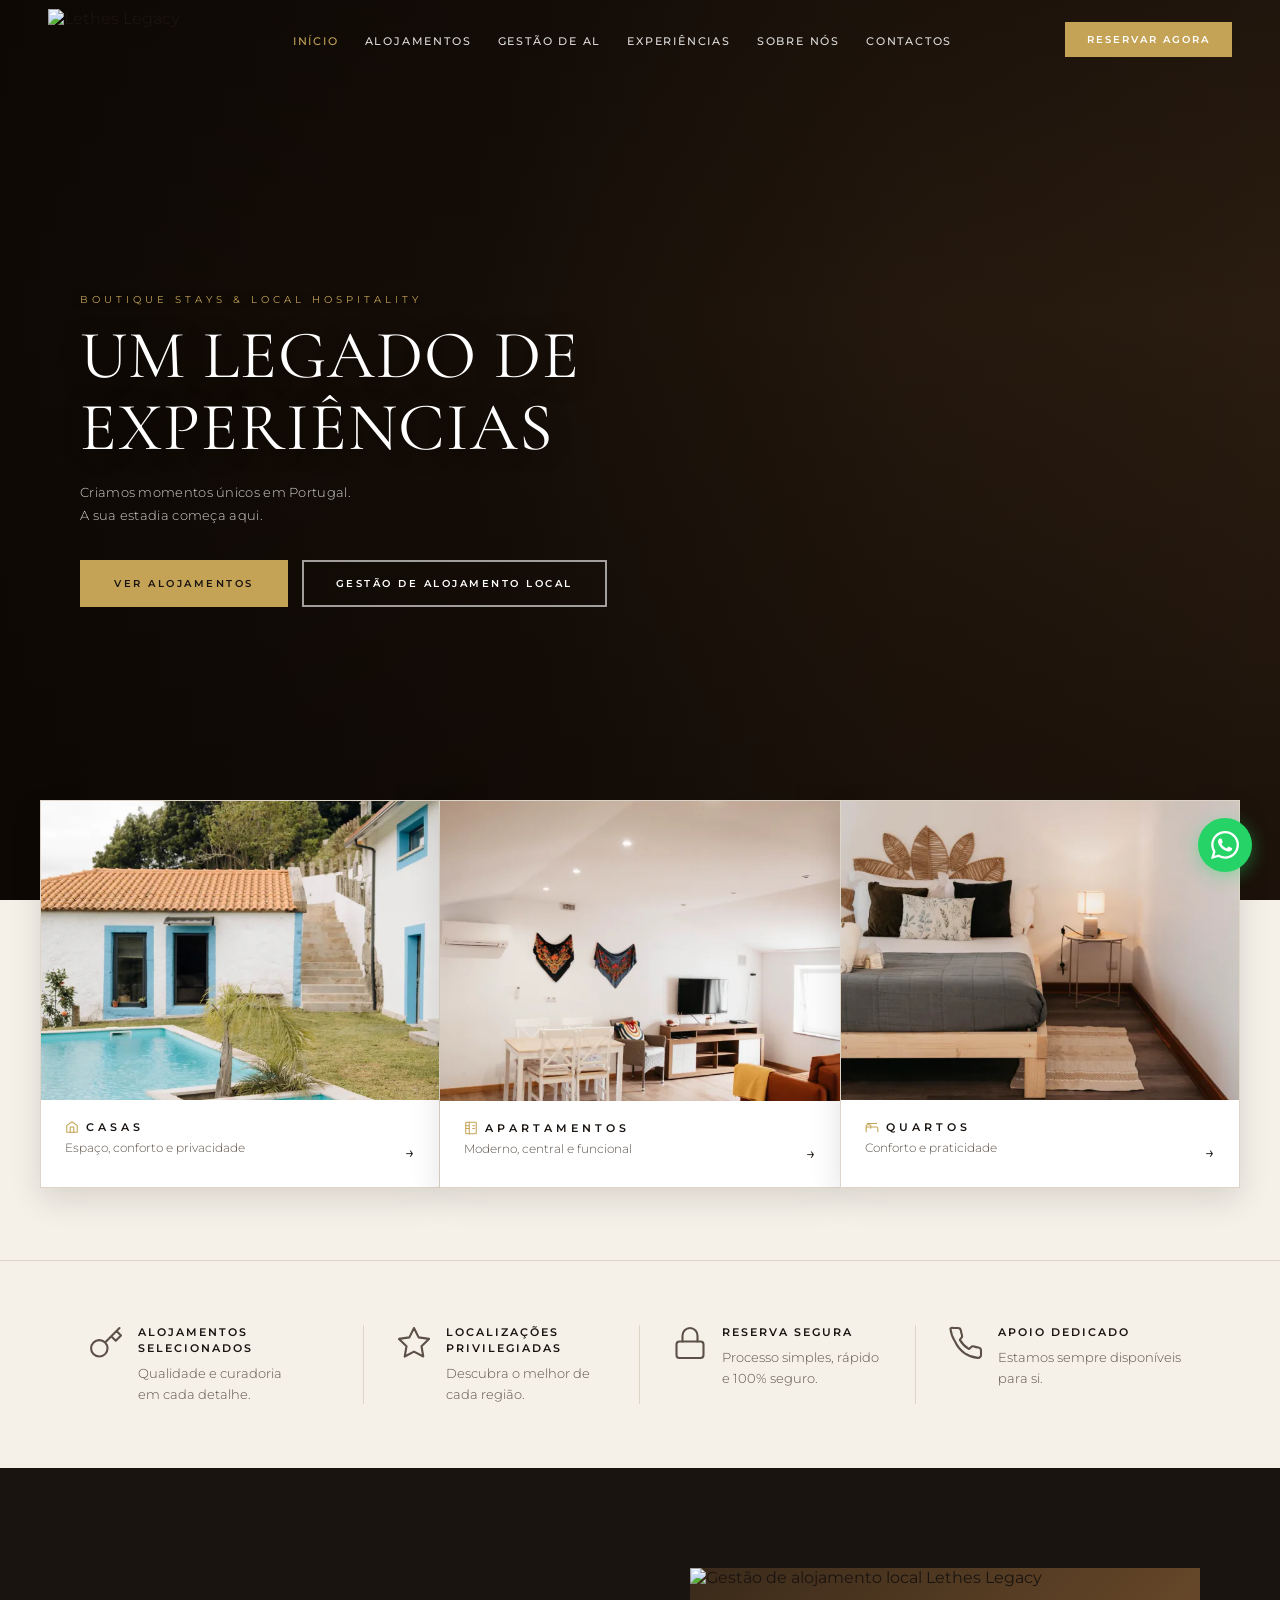
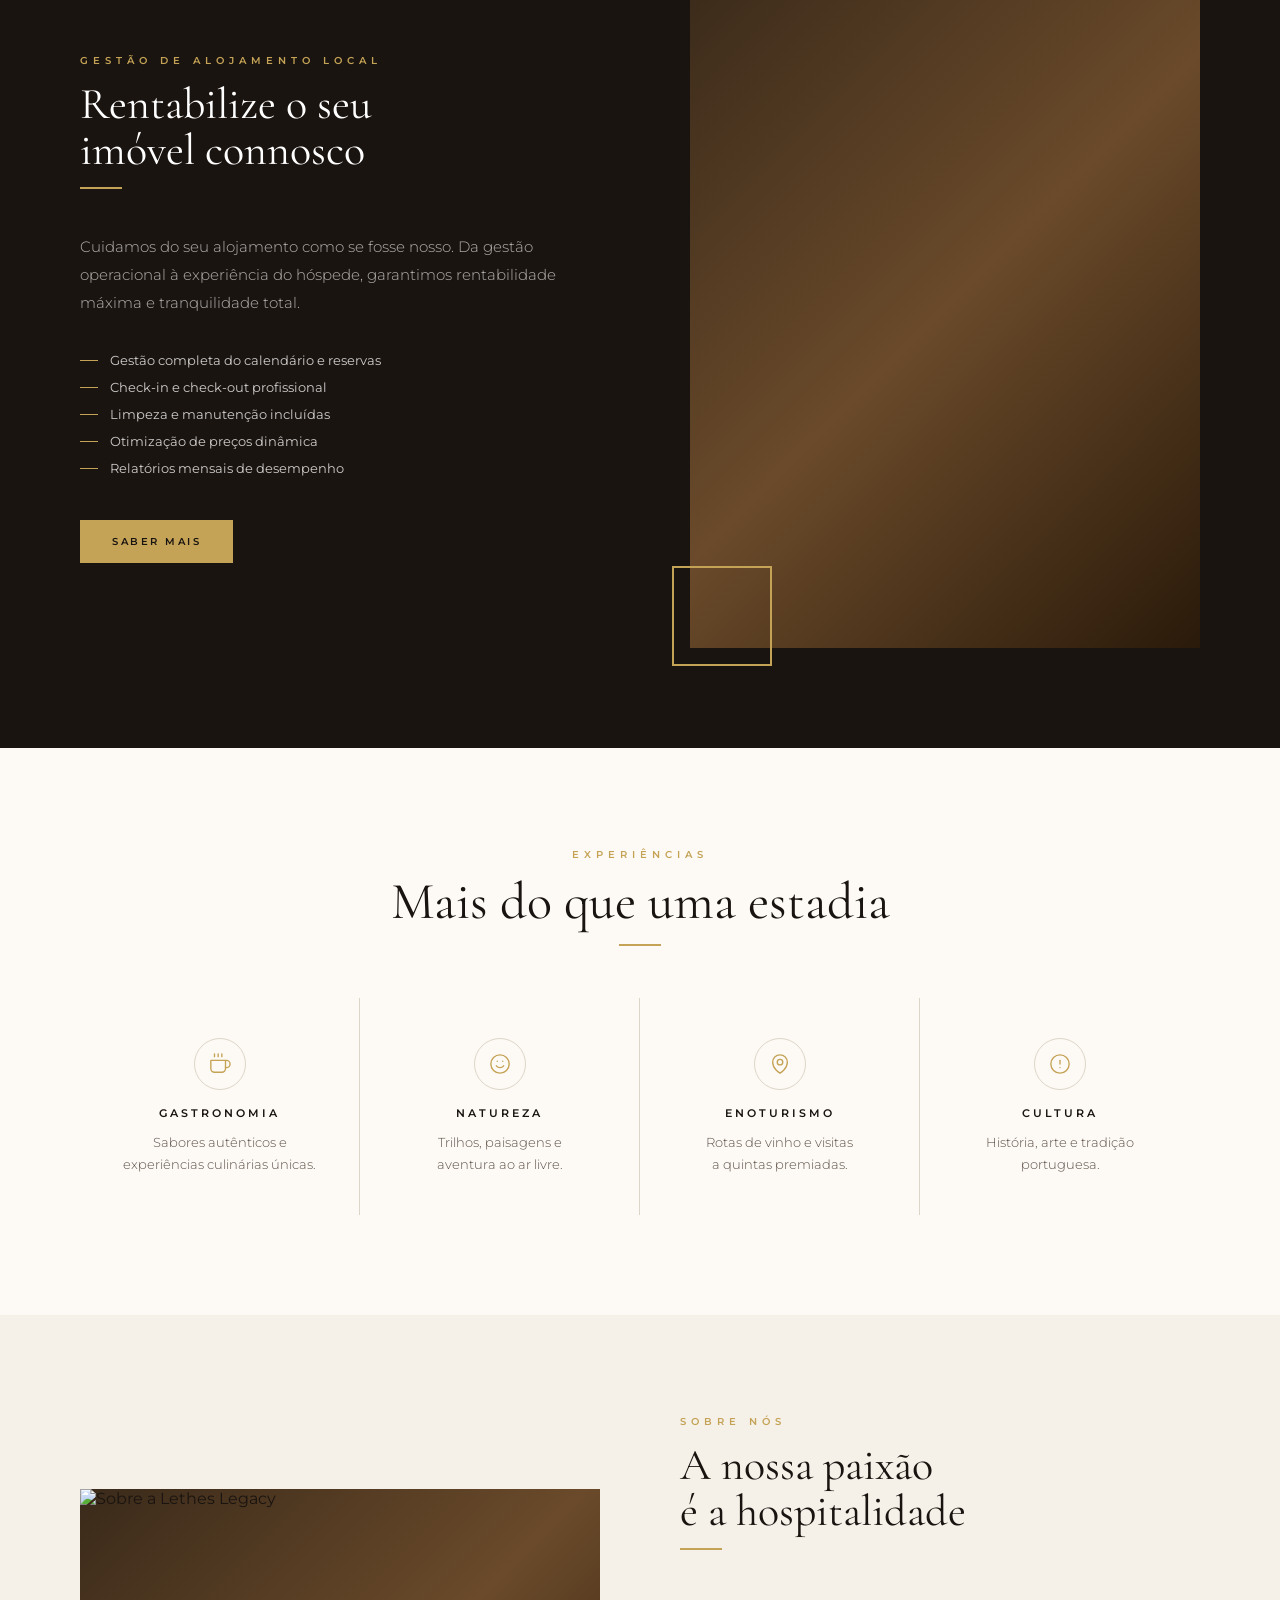
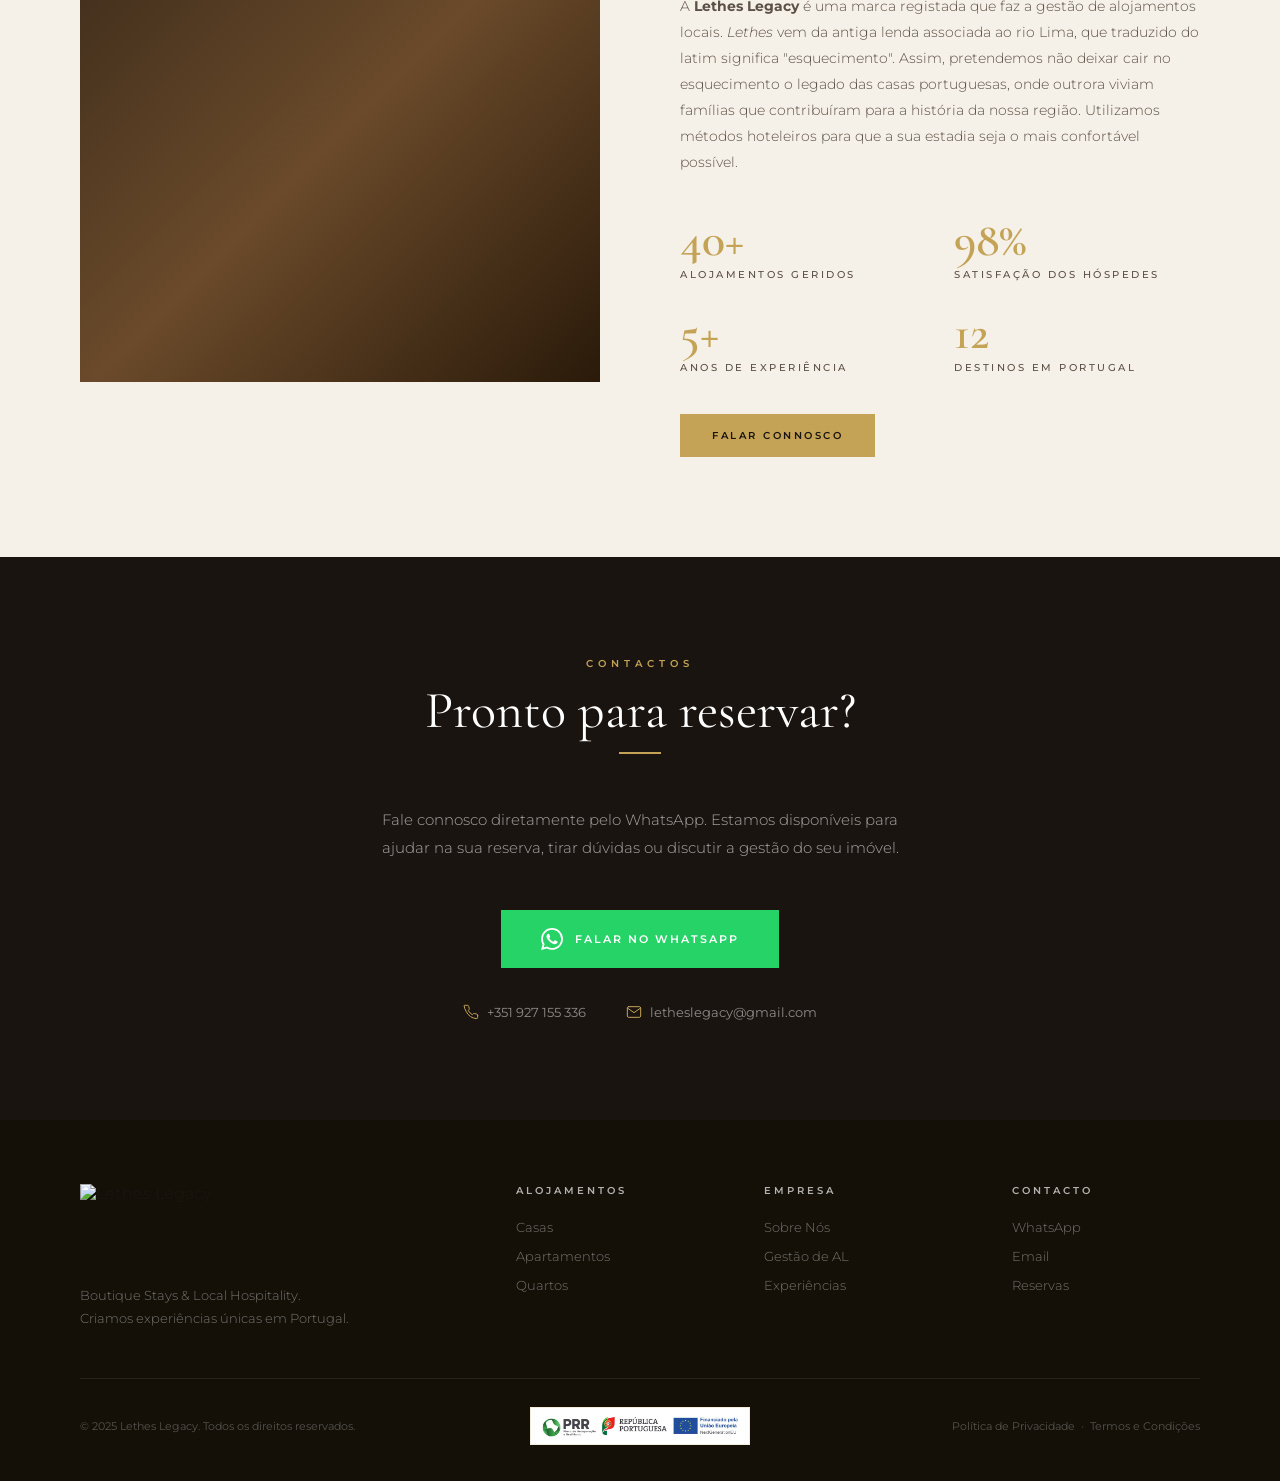
==== commit 0c1861ea: "Alinha faixa institucional com rodapé legal" ====
--- a/index.html
+++ b/index.html
@@ -357,13 +357,13 @@
         </ul>
       </div>
     </div>
-    <div class="footer-funding">
-      <img src="assets/images/footer-rep-portuguesa.jpeg"
-           alt="PRR — Plano de Recuperação e Resiliência; República Portuguesa; Financiado pela União Europeia — NextGenerationEU"
-           width="1600" height="231" loading="lazy" decoding="async">
-    </div>
     <div class="footer-bottom">
       <span>&copy; 2025 Lethes Legacy. Todos os direitos reservados.</span>
+      <div class="footer-funding">
+        <img src="assets/images/footer-rep-portuguesa.jpeg"
+             alt="PRR — Plano de Recuperação e Resiliência; República Portuguesa; Financiado pela União Europeia — NextGenerationEU"
+             width="1600" height="231" loading="lazy" decoding="async">
+      </div>
       <span>Política de Privacidade &nbsp;·&nbsp; Termos e Condições</span>
     </div>
   </footer>
--- a/style.css
+++ b/style.css
@@ -939,29 +939,32 @@
 .footer-col a:hover { color: var(--gold); }
 
 .footer-funding {
-  margin-top: 28px;
-  padding: 16px 20px;
+  width: 220px;
+  max-width: 100%;
+  padding: 3px 5px;
   background: #fff;
+  border: 1px solid rgba(196,163,86,0.22);
 }
 
 .footer-funding img {
   display: block;
   width: 100%;
-  max-width: 1600px;
   height: auto;
   margin: 0 auto;
 }
 
 .footer-bottom {
   margin-top: 28px;
-  display: flex;
-  justify-content: space-between;
+  display: grid;
+  grid-template-columns: minmax(0,1fr) auto minmax(0,1fr);
   align-items: center;
+  gap: 20px;
   font-size: 11px;
   color: rgba(255,255,255,0.28);
-  flex-wrap: wrap;
-  gap: 8px;
-}
+}
+
+.footer-bottom > span:first-child { justify-self: start; }
+.footer-bottom > span:last-child  { justify-self: end; text-align: right; }
 
 /* ── WHATSAPP FAB ───────────────────────────────── */
 
@@ -1954,8 +1957,10 @@
   /* ── FOOTER ── */
   footer         { padding: 40px 20px 24px; }
   .footer-top    { grid-template-columns: 1fr; gap: 32px; }
-  .footer-funding { margin-top: 24px; padding: 10px 8px; }
-  .footer-bottom { flex-direction: column; text-align: center; gap: 8px; }
+  .footer-funding { width: 200px; }
+  .footer-bottom { grid-template-columns: 1fr; justify-items: center; text-align: center; gap: 10px; }
+  .footer-bottom > span:first-child,
+  .footer-bottom > span:last-child { justify-self: center; text-align: center; }
 
   /* ── WHATSAPP FAB ── */
   .wa-fab {
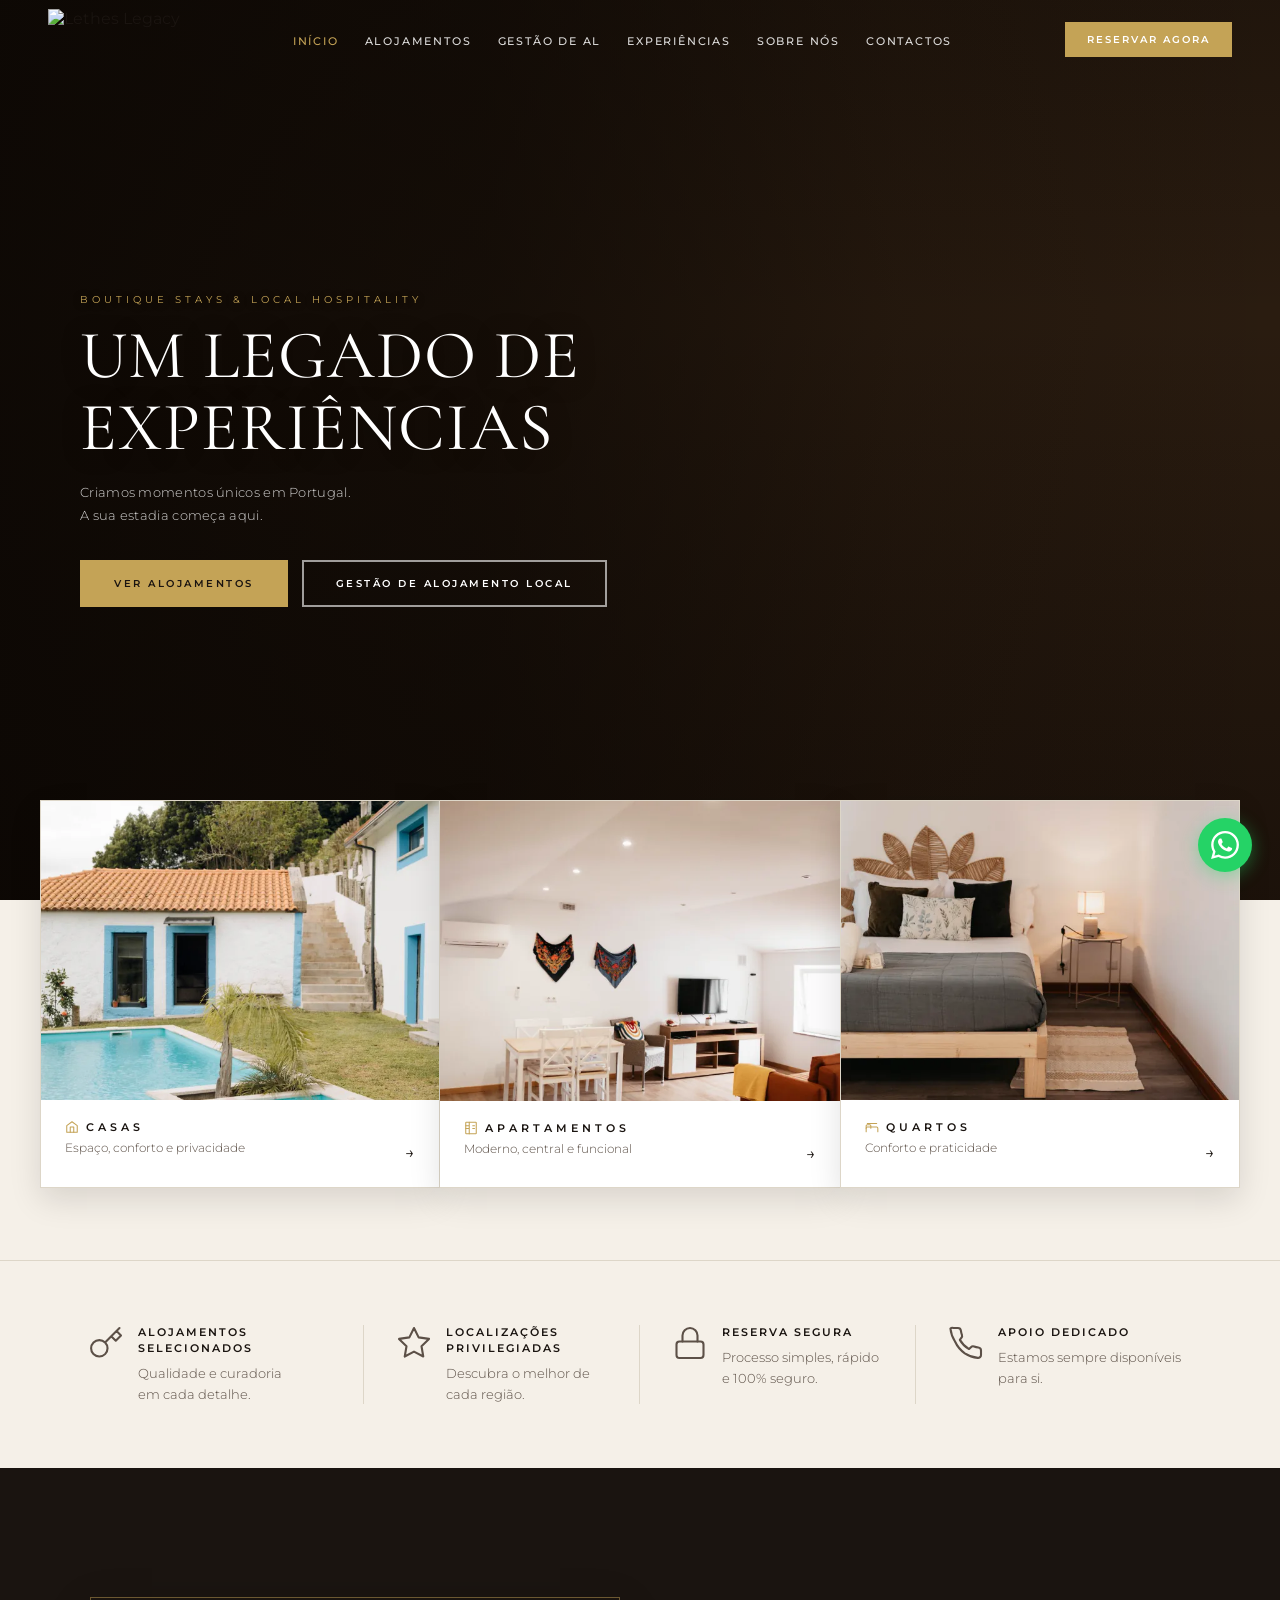
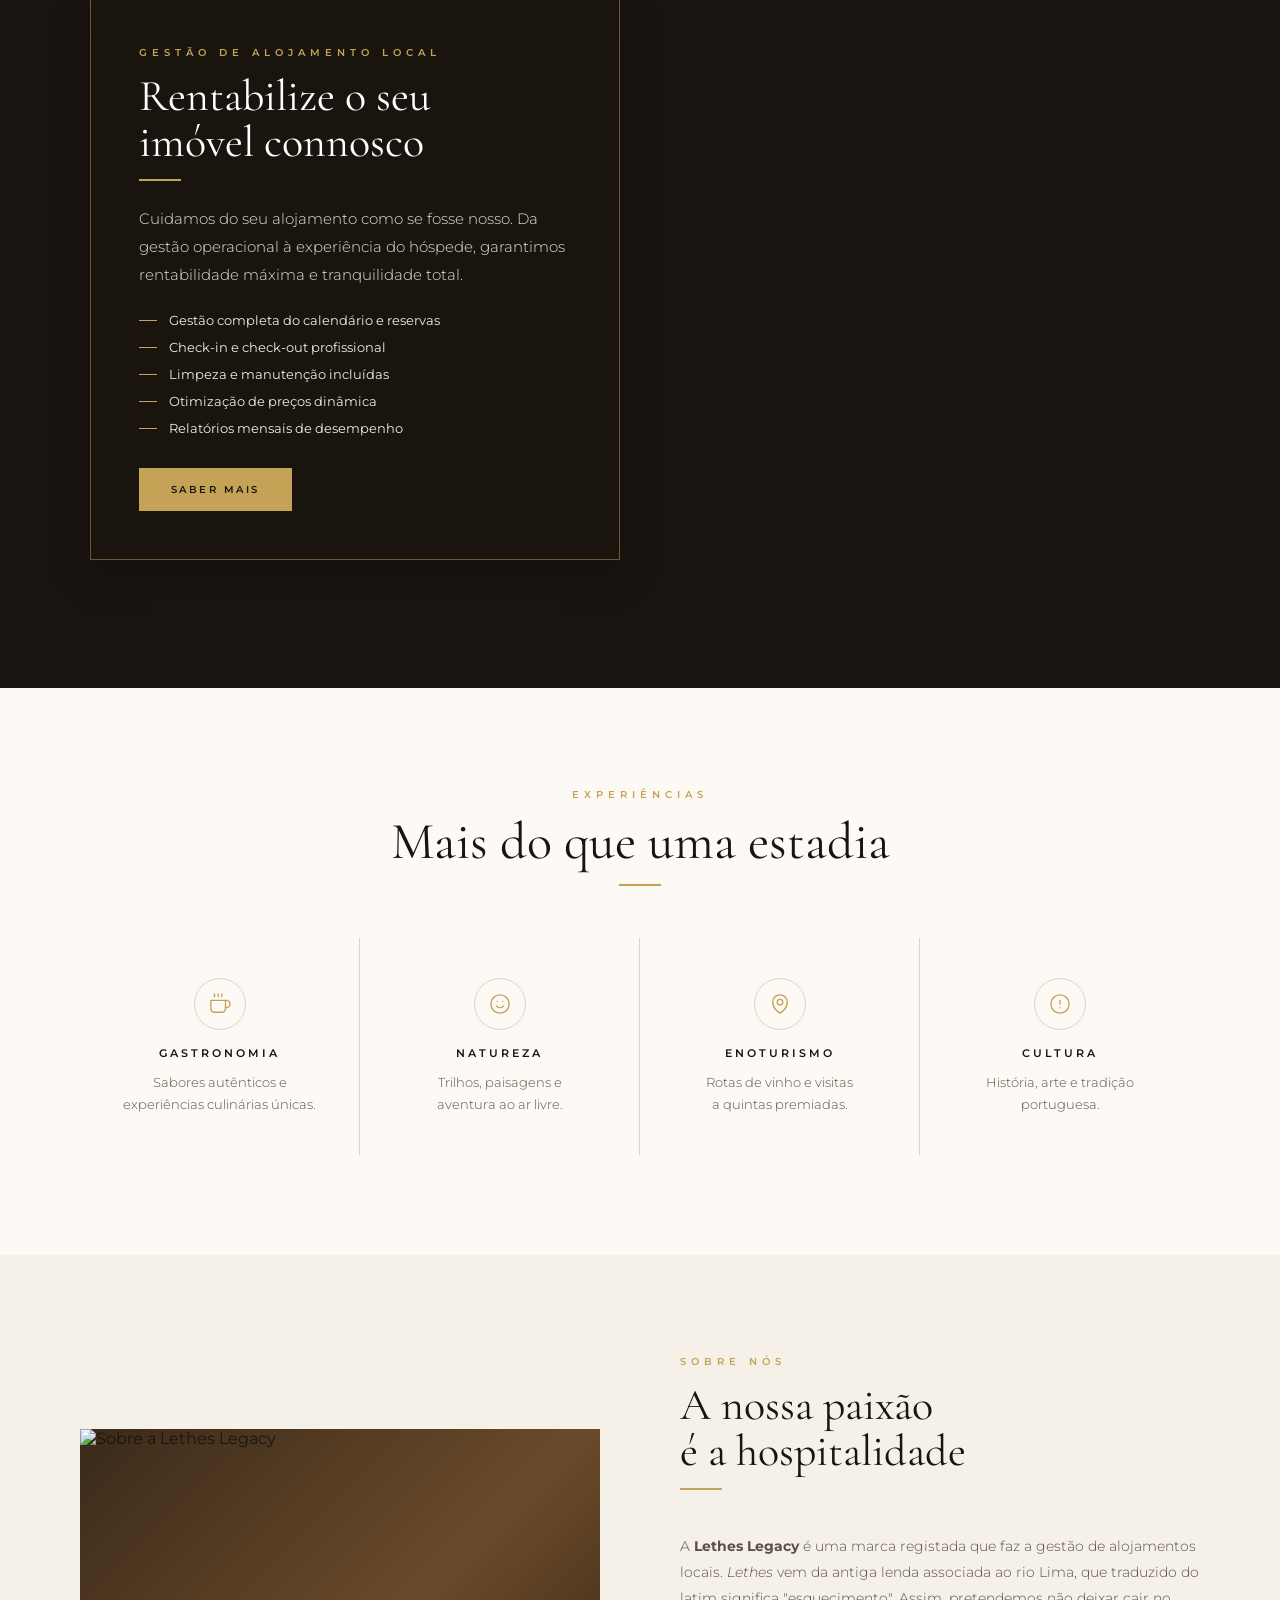
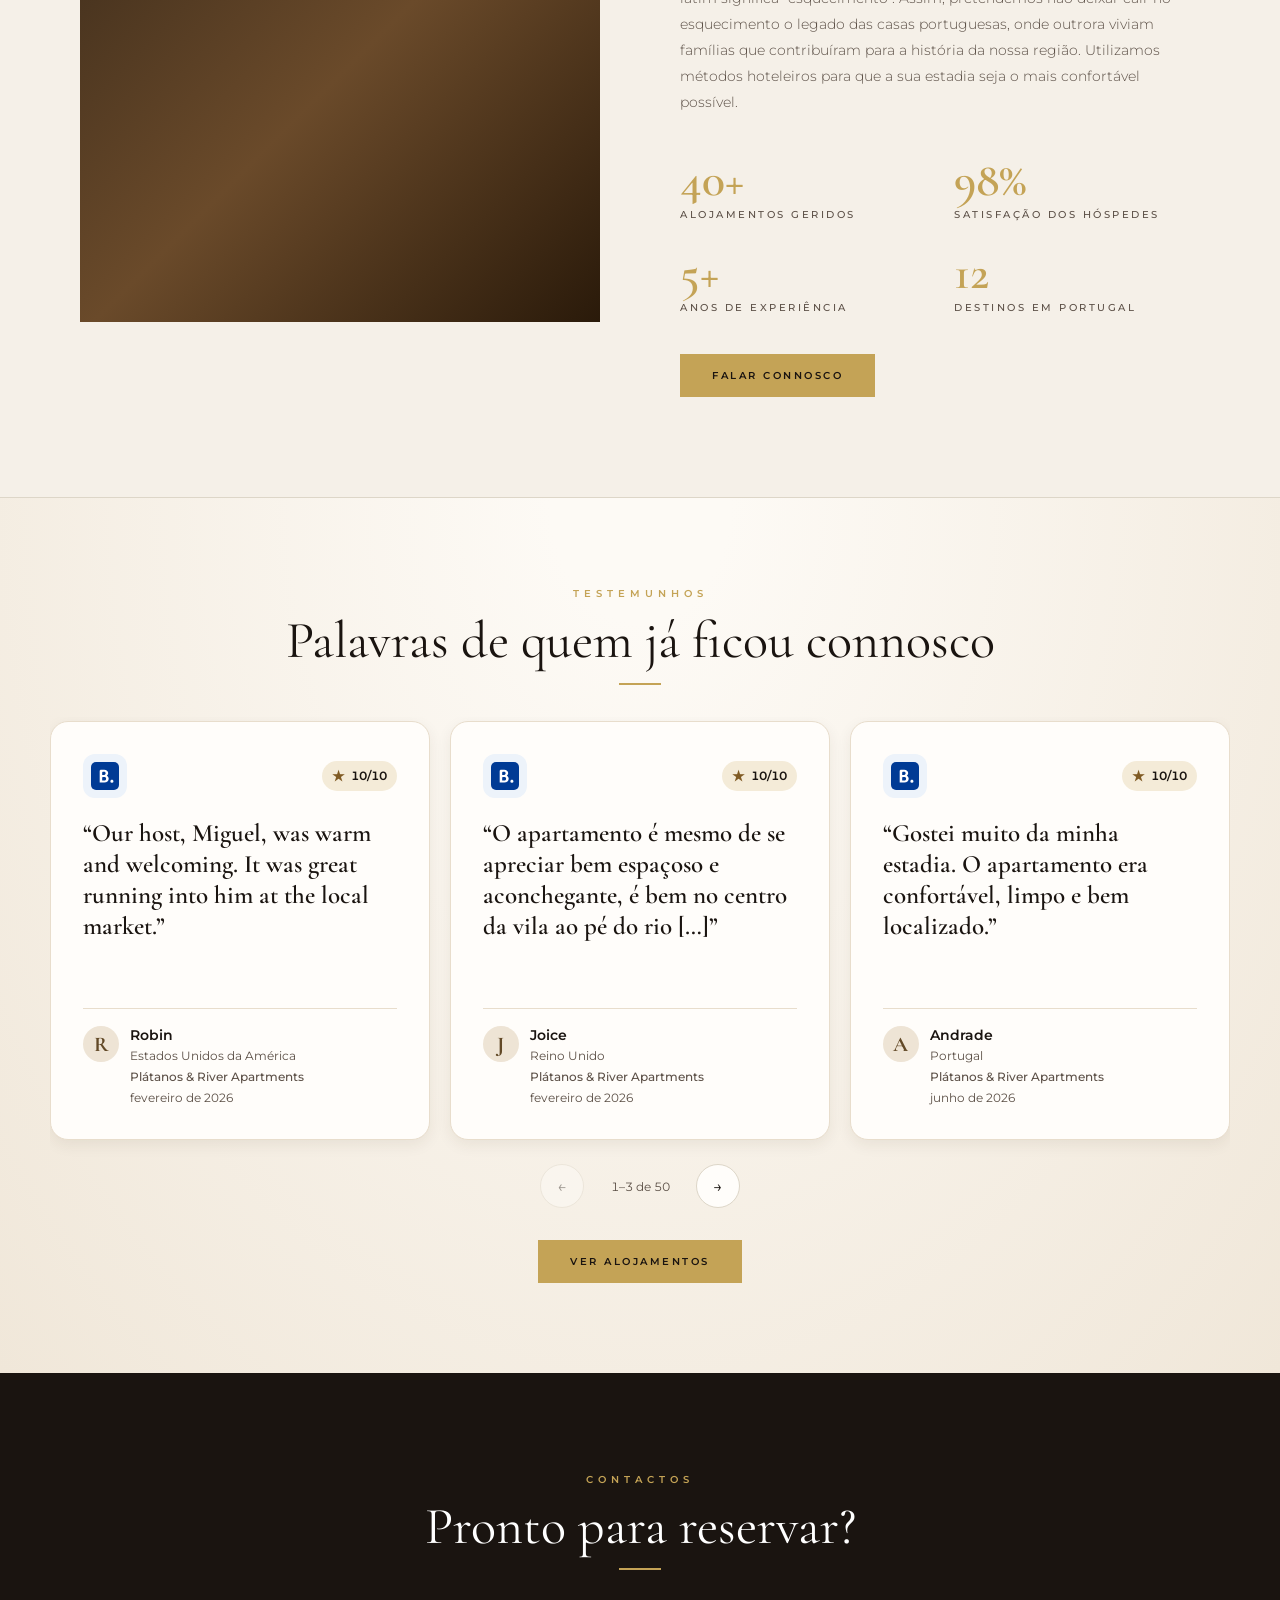
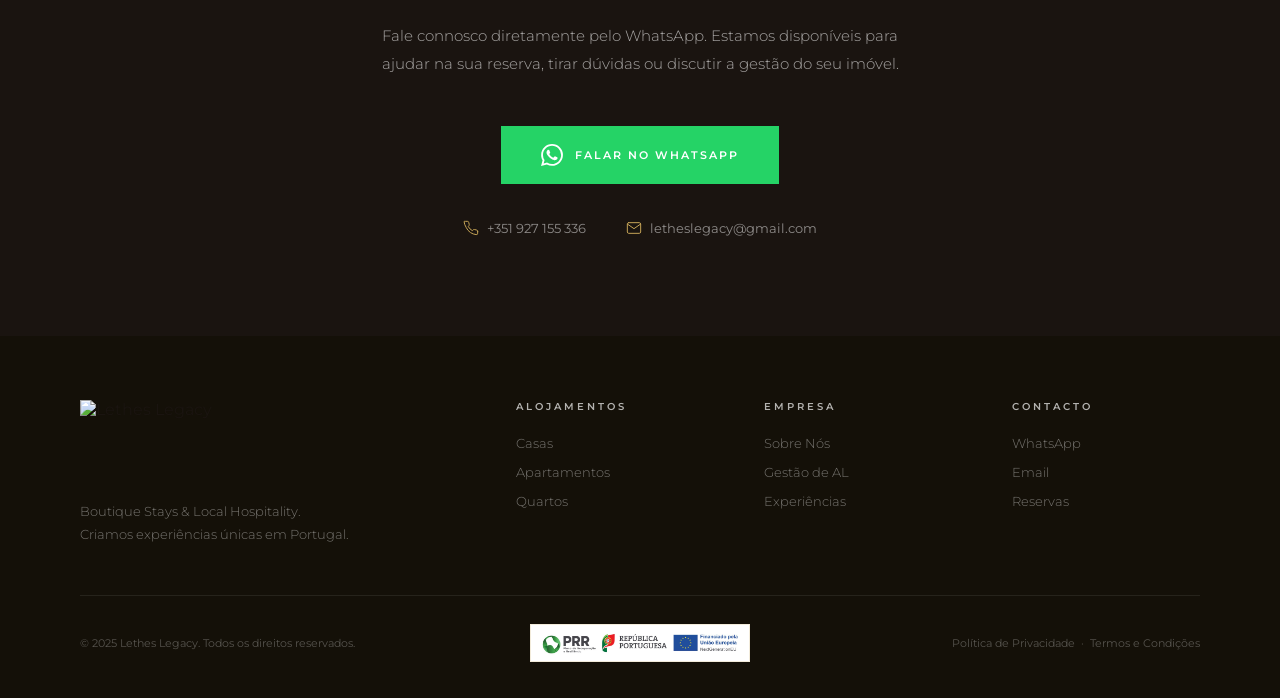
==== commit 014d828a: "Atualiza capa, vídeo de gestão de AL e testemunhos de hóspedes" ====
--- a/index.html
+++ b/index.html
@@ -8,7 +8,7 @@
   <link rel="preconnect" href="https://fonts.googleapis.com">
   <link rel="preconnect" href="https://fonts.gstatic.com" crossorigin>
   <link href="https://fonts.googleapis.com/css2?family=Cormorant+Garamond:ital,wght@0,300;0,400;0,600;0,700;1,400;1,600&family=Montserrat:wght@300;400;500;600&display=swap" rel="stylesheet">
-  <link rel="stylesheet" href="style.css?v=6">
+  <link rel="stylesheet" href="style.css?v=16">
   <script src="transitions.js"></script>
 </head>
 <body>
@@ -203,10 +203,14 @@
   -->
 
   <!-- GESTÃO DE AL -->
-  <section class="gestao" id="gestao">
-    <div>
+  <section class="gestao" id="gestao" aria-labelledby="gestao-title">
+    <video class="gestao-video" width="832" height="464" muted loop playsinline preload="metadata"
+           aria-label="Vídeo de apresentação da gestão de alojamento local">
+      <source src="assets/videos/gestao-al.mp4" type="video/mp4">
+    </video>
+    <div class="gestao-panel">
       <p class="s-tag left">Gestão de Alojamento Local</p>
-      <h2 class="s-title left white sm">Rentabilize o seu <br>imóvel connosco</h2>
+      <h2 class="s-title left white sm" id="gestao-title">Rentabilize o seu <br>imóvel connosco</h2>
       <div class="s-divider left"></div>
       <p class="gestao-desc">Cuidamos do seu alojamento como se fosse nosso. Da gestão operacional à experiência do hóspede, garantimos rentabilidade máxima e tranquilidade total.</p>
       <ul class="gestao-list">
@@ -218,12 +222,6 @@
       </ul>
       <a href="https://wa.me/351927155336?text=Olá!%20Tenho%20interesse%20na%20gestão%20do%20meu%20alojamento%20local."
          target="_blank" rel="noopener noreferrer" class="btn-gold">Saber Mais</a>
-    </div>
-    <div class="gestao-visual">
-      <div class="gestao-img-wrap">
-        <img src="https://pub-aa72ada04c444be4ba353768bbc5513b.r2.dev/uploads/landingpage1.webp" alt="Gestão de alojamento local Lethes Legacy" loading="lazy" decoding="async">
-      </div>
-      <div class="gestao-accent"></div>
     </div>
   </section>
 
@@ -299,6 +297,1035 @@
       </div>
       <a href="#contactos" class="btn-gold">Falar Connosco</a>
     </div>
+  </section>
+
+  <!-- TESTEMUNHOS -->
+  <section class="testimonials" id="testemunhos" aria-labelledby="testimonials-title">
+    <p class="s-tag">Testemunhos</p>
+    <h2 class="s-title" id="testimonials-title">Palavras de quem já ficou connosco</h2>
+    <div class="s-divider"></div>
+
+    <div class="testimonials-inner">
+      <div class="testimonials-track" id="testimonials-track" role="group"
+           aria-label="Avaliações em destaque" tabindex="0">
+        <figure class="testimonial-card">
+          <div class="testimonial-top">
+            <a class="testimonial-logo testimonial-logo--booking" href="https://www.booking.com/hotel/pt/platanos-amp-river-views.pt-pt.html#tab-reviews" target="_blank" rel="noopener noreferrer">
+              <img src="assets/images/booking-logo.svg" width="22" height="22" alt="Booking.com">
+            </a>
+            <span class="testimonial-score"><span aria-hidden="true">★</span>10/10</span>
+          </div>
+          <blockquote lang="en">
+            <p>Our host, Miguel, was warm and welcoming. It was great running into him at the local market.</p>
+          </blockquote>
+          <figcaption>
+            <span class="testimonial-initial" aria-hidden="true">R</span>
+            <div class="testimonial-guest">
+              <span class="testimonial-name">Robin</span>
+              <span class="testimonial-country">Estados Unidos da América</span>
+              <span class="testimonial-property">Plátanos &amp; River Apartments</span>
+              <time datetime="2026-02-10">fevereiro de 2026</time>
+            </div>
+          </figcaption>
+        </figure>
+
+        <figure class="testimonial-card">
+          <div class="testimonial-top">
+            <a class="testimonial-logo testimonial-logo--booking" href="https://www.booking.com/hotel/pt/platanos-amp-river-views.pt-pt.html#tab-reviews" target="_blank" rel="noopener noreferrer">
+              <img src="assets/images/booking-logo.svg" width="22" height="22" alt="Booking.com">
+            </a>
+            <span class="testimonial-score"><span aria-hidden="true">★</span>10/10</span>
+          </div>
+          <blockquote>
+            <p>O apartamento é mesmo de se apreciar bem espaçoso e aconchegante, é bem no centro da vila ao pé do rio […]</p>
+          </blockquote>
+          <figcaption>
+            <span class="testimonial-initial" aria-hidden="true">J</span>
+            <div class="testimonial-guest">
+              <span class="testimonial-name">Joice</span>
+              <span class="testimonial-country">Reino Unido</span>
+              <span class="testimonial-property">Plátanos &amp; River Apartments</span>
+              <time datetime="2026-02-14">fevereiro de 2026</time>
+            </div>
+          </figcaption>
+        </figure>
+
+        <figure class="testimonial-card">
+          <div class="testimonial-top">
+            <a class="testimonial-logo testimonial-logo--booking" href="https://www.booking.com/hotel/pt/platanos-amp-river-views.pt-pt.html#tab-reviews" target="_blank" rel="noopener noreferrer">
+              <img src="assets/images/booking-logo.svg" width="22" height="22" alt="Booking.com">
+            </a>
+            <span class="testimonial-score"><span aria-hidden="true">★</span>10/10</span>
+          </div>
+          <blockquote>
+            <p>Gostei muito da minha estadia. O apartamento era confortável, limpo e bem localizado.</p>
+          </blockquote>
+          <figcaption>
+            <span class="testimonial-initial" aria-hidden="true">A</span>
+            <div class="testimonial-guest">
+              <span class="testimonial-name">Andrade</span>
+              <span class="testimonial-country">Portugal</span>
+              <span class="testimonial-property">Plátanos &amp; River Apartments</span>
+              <time datetime="2026-06-26">junho de 2026</time>
+            </div>
+          </figcaption>
+        </figure>
+
+        <figure class="testimonial-card">
+          <div class="testimonial-top">
+            <a class="testimonial-logo testimonial-logo--booking" href="https://www.booking.com/hotel/pt/platanos-amp-river-views.pt-pt.html#tab-reviews" target="_blank" rel="noopener noreferrer">
+              <img src="assets/images/booking-logo.svg" width="22" height="22" alt="Booking.com">
+            </a>
+            <span class="testimonial-score"><span aria-hidden="true">★</span>10/10</span>
+          </div>
+          <blockquote lang="en">
+            <p>Nice apartment in the city center that has everything you need.</p>
+          </blockquote>
+          <figcaption>
+            <span class="testimonial-initial" aria-hidden="true">Д</span>
+            <div class="testimonial-guest">
+              <span class="testimonial-name">Дарья</span>
+              <span class="testimonial-country">Ucrânia</span>
+              <span class="testimonial-property">Plátanos &amp; River Apartments</span>
+              <time datetime="2024-08-05">agosto de 2024</time>
+            </div>
+          </figcaption>
+        </figure>
+
+        <figure class="testimonial-card">
+          <div class="testimonial-top">
+            <a class="testimonial-logo testimonial-logo--booking" href="https://www.booking.com/hotel/pt/platanos-amp-river-views.pt-pt.html#tab-reviews" target="_blank" rel="noopener noreferrer">
+              <img src="assets/images/booking-logo.svg" width="22" height="22" alt="Booking.com">
+            </a>
+            <span class="testimonial-score"><span aria-hidden="true">★</span>10/10</span>
+          </div>
+          <blockquote>
+            <p>Gostamos muito da estadia super confortável no centro da villa , super calmo confortável 😍</p>
+          </blockquote>
+          <figcaption>
+            <span class="testimonial-initial" aria-hidden="true">L</span>
+            <div class="testimonial-guest">
+              <span class="testimonial-name">Loureiro</span>
+              <span class="testimonial-property">Plátanos &amp; River Apartments</span>
+              <time datetime="2026-09-24">setembro de 2026</time>
+            </div>
+          </figcaption>
+        </figure>
+
+        <figure class="testimonial-card">
+          <div class="testimonial-top">
+            <a class="testimonial-logo testimonial-logo--booking" href="https://www.booking.com/hotel/pt/anoitecer-itinerante-antiga-residencial-o-garfo.pt-pt.html#tab-reviews" target="_blank" rel="noopener noreferrer">
+              <img src="assets/images/booking-logo.svg" width="22" height="22" alt="Booking.com">
+            </a>
+            <span class="testimonial-score"><span aria-hidden="true">★</span>10/10</span>
+          </div>
+          <blockquote>
+            <p>Tive a flexibilidade de alterar o horário do meu check in. Uma grata cortesia.</p>
+          </blockquote>
+          <figcaption>
+            <span class="testimonial-initial" aria-hidden="true">R</span>
+            <div class="testimonial-guest">
+              <span class="testimonial-name">Rosangela</span>
+              <span class="testimonial-property">Anoitecer Itinerante – Vintage Bedrooms</span>
+              <time datetime="2026-07-25">julho de 2026</time>
+            </div>
+          </figcaption>
+        </figure>
+
+        <figure class="testimonial-card">
+          <div class="testimonial-top">
+            <a class="testimonial-logo testimonial-logo--booking" href="https://www.booking.com/hotel/pt/casa-de-aldeia-para-alojamento.html#tab-reviews" target="_blank" rel="noopener noreferrer">
+              <img src="assets/images/booking-logo.svg" width="22" height="22" alt="Booking.com">
+            </a>
+            <span class="testimonial-score"><span aria-hidden="true">★</span>10/10</span>
+          </div>
+          <blockquote lang="en">
+            <p>The house was brilliant – you really feel at home there. It’s comfortable, practical, light and in a quiet location.</p>
+          </blockquote>
+          <figcaption>
+            <span class="testimonial-initial" aria-hidden="true">P</span>
+            <div class="testimonial-guest">
+              <span class="testimonial-name">Paloma</span>
+              <span class="testimonial-property">Casa da Venda</span>
+              <time datetime="2026-08-18">agosto de 2026</time>
+            </div>
+          </figcaption>
+        </figure>
+
+        <figure class="testimonial-card">
+          <div class="testimonial-top">
+            <a class="testimonial-logo testimonial-logo--airbnb" href="https://www.airbnb.pt/rooms/944769888911668864" target="_blank" rel="noopener noreferrer">
+              <img src="assets/images/airbnb-logo.svg" width="22" height="22" alt="Airbnb">
+            </a>
+            <span class="testimonial-score"><span aria-hidden="true">★</span>5/5</span>
+          </div>
+          <blockquote>
+            <p>Como se estivéssemos em nossa casa. Tudo muito limpo e organizado. Excelente a comunicação.</p>
+          </blockquote>
+          <figcaption>
+            <span class="testimonial-initial" aria-hidden="true">L</span>
+            <div class="testimonial-guest">
+              <span class="testimonial-name">Leticia</span>
+              <span class="testimonial-property">Plátanos &amp; River – Apartamento C</span>
+              <time datetime="2026-04">abril de 2026</time>
+            </div>
+          </figcaption>
+        </figure>
+
+        <figure class="testimonial-card">
+          <div class="testimonial-top">
+            <a class="testimonial-logo testimonial-logo--airbnb" href="https://www.airbnb.pt/rooms/911610918403644812" target="_blank" rel="noopener noreferrer">
+              <img src="assets/images/airbnb-logo.svg" width="22" height="22" alt="Airbnb">
+            </a>
+            <span class="testimonial-score"><span aria-hidden="true">★</span>5/5</span>
+          </div>
+          <blockquote lang="en">
+            <p>They did a wonderful job keeping us all together.</p>
+          </blockquote>
+          <figcaption>
+            <span class="testimonial-initial" aria-hidden="true">N</span>
+            <div class="testimonial-guest">
+              <span class="testimonial-name">Nicole</span>
+              <span class="testimonial-property">Plátanos &amp; River – Apartamento B</span>
+              <time datetime="2026-05">maio de 2026</time>
+            </div>
+          </figcaption>
+        </figure>
+
+        <figure class="testimonial-card">
+          <div class="testimonial-top">
+            <a class="testimonial-logo testimonial-logo--airbnb" href="https://www.airbnb.pt/rooms/36165803" target="_blank" rel="noopener noreferrer">
+              <img src="assets/images/airbnb-logo.svg" width="22" height="22" alt="Airbnb">
+            </a>
+            <span class="testimonial-score"><span aria-hidden="true">★</span>5/5</span>
+          </div>
+          <blockquote lang="es">
+            <p>Todo perfecto, rápido y cómodo. No sé puede pedir más por el precio</p>
+          </blockquote>
+          <figcaption>
+            <span class="testimonial-initial" aria-hidden="true">R</span>
+            <div class="testimonial-guest">
+              <span class="testimonial-name">Ricardo</span>
+              <span class="testimonial-property">Casa do Foral – Suite Brutus</span>
+              <time datetime="2026-05">maio de 2026</time>
+            </div>
+          </figcaption>
+        </figure>
+
+        <figure class="testimonial-card">
+          <div class="testimonial-top">
+            <a class="testimonial-logo testimonial-logo--airbnb" href="https://www.airbnb.pt/rooms/1428955043430582789" target="_blank" rel="noopener noreferrer">
+              <img src="assets/images/airbnb-logo.svg" width="22" height="22" alt="Airbnb">
+            </a>
+            <span class="testimonial-score"><span aria-hidden="true">★</span>5/5</span>
+          </div>
+          <blockquote>
+            <p>Espaço agradável e acolhedor. Ideal para quem tem animais de estimação e quer fazer uma escapadinha.</p>
+          </blockquote>
+          <figcaption>
+            <span class="testimonial-initial" aria-hidden="true">J</span>
+            <div class="testimonial-guest">
+              <span class="testimonial-name">João</span>
+              <span class="testimonial-property">Casa Laurinha</span>
+              <time datetime="2026-10">outubro de 2026</time>
+            </div>
+          </figcaption>
+        </figure>
+
+        <figure class="testimonial-card">
+          <div class="testimonial-top">
+            <a class="testimonial-logo testimonial-logo--airbnb" href="https://www.airbnb.pt/rooms/1427600973622809577" target="_blank" rel="noopener noreferrer">
+              <img src="assets/images/airbnb-logo.svg" width="22" height="22" alt="Airbnb">
+            </a>
+            <span class="testimonial-score"><span aria-hidden="true">★</span>5/5</span>
+          </div>
+          <blockquote lang="en">
+            <p>Very well located accomodation in Ponte de Lima, you can access everything on foot, museum, river, restaurants, shops, city center...</p>
+          </blockquote>
+          <figcaption>
+            <span class="testimonial-initial" aria-hidden="true">D</span>
+            <div class="testimonial-guest">
+              <span class="testimonial-name">Davy</span>
+              <span class="testimonial-property">Casa do Foral – Apartamento Rio Lima</span>
+              <time datetime="2026-08">agosto de 2026</time>
+            </div>
+          </figcaption>
+        </figure>
+
+        <figure class="testimonial-card">
+          <div class="testimonial-top">
+            <a class="testimonial-logo testimonial-logo--airbnb" href="https://www.airbnb.pt/rooms/757421512149543937" target="_blank" rel="noopener noreferrer">
+              <img src="assets/images/airbnb-logo.svg" width="22" height="22" alt="Airbnb">
+            </a>
+            <span class="testimonial-score"><span aria-hidden="true">★</span>5/5</span>
+          </div>
+          <blockquote lang="es">
+            <p>Las vistas al mar impresionantes. Las tres habitaciones grandes y cómodas.</p>
+          </blockquote>
+          <figcaption>
+            <span class="testimonial-initial" aria-hidden="true">M</span>
+            <div class="testimonial-guest">
+              <span class="testimonial-name">Miguel</span>
+              <span class="testimonial-property">Casa da Amorosa</span>
+              <time datetime="2026-08">agosto de 2026</time>
+            </div>
+          </figcaption>
+        </figure>
+
+        <figure class="testimonial-card">
+          <div class="testimonial-top">
+            <a class="testimonial-logo testimonial-logo--booking" href="https://www.booking.com/hotel/pt/platanos-amp-river-views.pt-pt.html#tab-reviews" target="_blank" rel="noopener noreferrer">
+              <img src="assets/images/booking-logo.svg" width="22" height="22" alt="Booking.com">
+            </a>
+            <span class="testimonial-score"><span aria-hidden="true">★</span>10/10</span>
+          </div>
+          <blockquote>
+            <p>O apartamento é muito bonito e confortável. Fica localizado no centro o que permite estar próximo dos restaurantes e comercio.</p>
+          </blockquote>
+          <figcaption>
+            <span class="testimonial-initial" aria-hidden="true">N</span>
+            <div class="testimonial-guest">
+              <span class="testimonial-name">Natalia</span>
+              <span class="testimonial-property">Plátanos &amp; River Apartments</span>
+              <time datetime="2026-07-29">julho de 2026</time>
+            </div>
+          </figcaption>
+        </figure>
+
+        <figure class="testimonial-card">
+          <div class="testimonial-top">
+            <a class="testimonial-logo testimonial-logo--booking" href="https://www.booking.com/hotel/pt/anoitecer-itinerante-antiga-residencial-o-garfo.pt-pt.html#tab-reviews" target="_blank" rel="noopener noreferrer">
+              <img src="assets/images/booking-logo.svg" width="22" height="22" alt="Booking.com">
+            </a>
+            <span class="testimonial-score"><span aria-hidden="true">★</span>10/10</span>
+          </div>
+          <blockquote>
+            <p>Limpo, silencioso e foram queridos desde antes da estadia</p>
+          </blockquote>
+          <figcaption>
+            <span class="testimonial-initial" aria-hidden="true">G</span>
+            <div class="testimonial-guest">
+              <span class="testimonial-name">Gabrielle</span>
+              <span class="testimonial-property">Anoitecer Itinerante – Vintage Bedrooms</span>
+              <time datetime="2026-06-13">junho de 2026</time>
+            </div>
+          </figcaption>
+        </figure>
+
+        <figure class="testimonial-card">
+          <div class="testimonial-top">
+            <a class="testimonial-logo testimonial-logo--booking" href="https://www.booking.com/hotel/pt/casa-de-aldeia-para-alojamento.html#tab-reviews" target="_blank" rel="noopener noreferrer">
+              <img src="assets/images/booking-logo.svg" width="22" height="22" alt="Booking.com">
+            </a>
+            <span class="testimonial-score"><span aria-hidden="true">★</span>10/10</span>
+          </div>
+          <blockquote lang="es">
+            <p>La ubicación es excepcional, la piscina muy limpia y la casa también, totalmente recomendable.</p>
+          </blockquote>
+          <figcaption>
+            <span class="testimonial-initial" aria-hidden="true">J</span>
+            <div class="testimonial-guest">
+              <span class="testimonial-name">Julio</span>
+              <span class="testimonial-property">Casa da Venda</span>
+              <time datetime="2025-08-05">agosto de 2025</time>
+            </div>
+          </figcaption>
+        </figure>
+
+        <figure class="testimonial-card">
+          <div class="testimonial-top">
+            <a class="testimonial-logo testimonial-logo--airbnb" href="https://www.airbnb.pt/rooms/944769888911668864" target="_blank" rel="noopener noreferrer">
+              <img src="assets/images/airbnb-logo.svg" width="22" height="22" alt="Airbnb">
+            </a>
+            <span class="testimonial-score"><span aria-hidden="true">★</span>5/5</span>
+          </div>
+          <blockquote lang="es">
+            <p>Miguel muy amable y pendiente de todo, repetiremos!</p>
+          </blockquote>
+          <figcaption>
+            <span class="testimonial-initial" aria-hidden="true">E</span>
+            <div class="testimonial-guest">
+              <span class="testimonial-name">Eduardo</span>
+              <span class="testimonial-property">Plátanos &amp; River – Apartamento C</span>
+              <time datetime="2026-07">julho de 2026</time>
+            </div>
+          </figcaption>
+        </figure>
+
+        <figure class="testimonial-card">
+          <div class="testimonial-top">
+            <a class="testimonial-logo testimonial-logo--airbnb" href="https://www.airbnb.pt/rooms/911610918403644812" target="_blank" rel="noopener noreferrer">
+              <img src="assets/images/airbnb-logo.svg" width="22" height="22" alt="Airbnb">
+            </a>
+            <span class="testimonial-score"><span aria-hidden="true">★</span>5/5</span>
+          </div>
+          <blockquote lang="en">
+            <p>The apartment was great and had everything we needed. It was very modern, clean and spacious as well.</p>
+          </blockquote>
+          <figcaption>
+            <span class="testimonial-initial" aria-hidden="true">M</span>
+            <div class="testimonial-guest">
+              <span class="testimonial-name">Myles</span>
+              <span class="testimonial-property">Plátanos &amp; River – Apartamento B</span>
+              <time datetime="2024-06">junho de 2024</time>
+            </div>
+          </figcaption>
+        </figure>
+
+        <figure class="testimonial-card">
+          <div class="testimonial-top">
+            <a class="testimonial-logo testimonial-logo--airbnb" href="https://www.airbnb.pt/rooms/36165803" target="_blank" rel="noopener noreferrer">
+              <img src="assets/images/airbnb-logo.svg" width="22" height="22" alt="Airbnb">
+            </a>
+            <span class="testimonial-score"><span aria-hidden="true">★</span>5/5</span>
+          </div>
+          <blockquote>
+            <p>Espaço acolhedor, promete o esperado e com uma localização óptima...</p>
+          </blockquote>
+          <figcaption>
+            <span class="testimonial-initial" aria-hidden="true">P</span>
+            <div class="testimonial-guest">
+              <span class="testimonial-name">Pedro</span>
+              <span class="testimonial-property">Casa do Foral – Suite Brutus</span>
+              <time datetime="2025-08">agosto de 2025</time>
+            </div>
+          </figcaption>
+        </figure>
+
+        <figure class="testimonial-card">
+          <div class="testimonial-top">
+            <a class="testimonial-logo testimonial-logo--airbnb" href="https://www.airbnb.pt/rooms/1428955043430582789" target="_blank" rel="noopener noreferrer">
+              <img src="assets/images/airbnb-logo.svg" width="22" height="22" alt="Airbnb">
+            </a>
+            <span class="testimonial-score"><span aria-hidden="true">★</span>5/5</span>
+          </div>
+          <blockquote lang="en">
+            <p>The pool was in a beautiful spot with amazing views. Location was peaceful and rural […]</p>
+          </blockquote>
+          <figcaption>
+            <span class="testimonial-initial" aria-hidden="true">A</span>
+            <div class="testimonial-guest">
+              <span class="testimonial-name">Ali</span>
+              <span class="testimonial-property">Casa Laurinha</span>
+              <time datetime="2026-07">julho de 2026</time>
+            </div>
+          </figcaption>
+        </figure>
+
+        <figure class="testimonial-card">
+          <div class="testimonial-top">
+            <a class="testimonial-logo testimonial-logo--airbnb" href="https://www.airbnb.pt/rooms/1427600973622809577" target="_blank" rel="noopener noreferrer">
+              <img src="assets/images/airbnb-logo.svg" width="22" height="22" alt="Airbnb">
+            </a>
+            <span class="testimonial-score"><span aria-hidden="true">★</span>5/5</span>
+          </div>
+          <blockquote>
+            <p>Super prestáveis. Sítio muito bem localizado</p>
+          </blockquote>
+          <figcaption>
+            <span class="testimonial-initial" aria-hidden="true">I</span>
+            <div class="testimonial-guest">
+              <span class="testimonial-name">Inês</span>
+              <span class="testimonial-property">Casa do Foral – Apartamento Rio Lima</span>
+              <time datetime="2026-08">agosto de 2026</time>
+            </div>
+          </figcaption>
+        </figure>
+
+        <figure class="testimonial-card">
+          <div class="testimonial-top">
+            <a class="testimonial-logo testimonial-logo--airbnb" href="https://www.airbnb.pt/rooms/757421512149543937" target="_blank" rel="noopener noreferrer">
+              <img src="assets/images/airbnb-logo.svg" width="22" height="22" alt="Airbnb">
+            </a>
+            <span class="testimonial-score"><span aria-hidden="true">★</span>5/5</span>
+          </div>
+          <blockquote lang="es">
+            <p>Antonio es un anfitrión muy amable y preocupado por sus huéspedes.</p>
+          </blockquote>
+          <figcaption>
+            <span class="testimonial-initial" aria-hidden="true">M</span>
+            <div class="testimonial-guest">
+              <span class="testimonial-name">Mª Begoña</span>
+              <span class="testimonial-property">Casa da Amorosa</span>
+              <time datetime="2025-08">agosto de 2025</time>
+            </div>
+          </figcaption>
+        </figure>
+
+        <figure class="testimonial-card">
+          <div class="testimonial-top">
+            <a class="testimonial-logo testimonial-logo--booking" href="https://www.booking.com/hotel/pt/platanos-amp-river-views.pt-pt.html#tab-reviews" target="_blank" rel="noopener noreferrer">
+              <img src="assets/images/booking-logo.svg" width="22" height="22" alt="Booking.com">
+            </a>
+            <span class="testimonial-score"><span aria-hidden="true">★</span>10/10</span>
+          </div>
+          <blockquote>
+            <p>Aparentemente super limpou, localizado maravilhosa perto de café restaurantes, gostei bastante do local</p>
+          </blockquote>
+          <figcaption>
+            <span class="testimonial-initial" aria-hidden="true">B</span>
+            <div class="testimonial-guest">
+              <span class="testimonial-name">Bruna</span>
+              <span class="testimonial-property">Plátanos &amp; River Apartments</span>
+              <time datetime="2026-03-08">março de 2026</time>
+            </div>
+          </figcaption>
+        </figure>
+
+        <figure class="testimonial-card">
+          <div class="testimonial-top">
+            <a class="testimonial-logo testimonial-logo--booking" href="https://www.booking.com/hotel/pt/anoitecer-itinerante-antiga-residencial-o-garfo.pt-pt.html#tab-reviews" target="_blank" rel="noopener noreferrer">
+              <img src="assets/images/booking-logo.svg" width="22" height="22" alt="Booking.com">
+            </a>
+            <span class="testimonial-score"><span aria-hidden="true">★</span>10/10</span>
+          </div>
+          <blockquote>
+            <p>De tudo, da organização do atendimento da limpeza bem localizado voltaria mais vezes excelente.</p>
+          </blockquote>
+          <figcaption>
+            <span class="testimonial-initial" aria-hidden="true">D</span>
+            <div class="testimonial-guest">
+              <span class="testimonial-name">Danilo</span>
+              <span class="testimonial-property">Anoitecer Itinerante – Vintage Bedrooms</span>
+              <time datetime="2026-05-21">maio de 2026</time>
+            </div>
+          </figcaption>
+        </figure>
+
+        <figure class="testimonial-card">
+          <div class="testimonial-top">
+            <a class="testimonial-logo testimonial-logo--booking" href="https://www.booking.com/hotel/pt/casa-de-aldeia-para-alojamento.html#tab-reviews" target="_blank" rel="noopener noreferrer">
+              <img src="assets/images/booking-logo.svg" width="22" height="22" alt="Booking.com">
+            </a>
+            <span class="testimonial-score"><span aria-hidden="true">★</span>10/10</span>
+          </div>
+          <blockquote>
+            <p>Simpatia e hospitalidade que nos fazem sentir em casa!</p>
+          </blockquote>
+          <figcaption>
+            <span class="testimonial-initial" aria-hidden="true">J</span>
+            <div class="testimonial-guest">
+              <span class="testimonial-name">Jorge</span>
+              <span class="testimonial-property">Casa da Venda</span>
+              <time datetime="2025-07-19">julho de 2025</time>
+            </div>
+          </figcaption>
+        </figure>
+
+        <figure class="testimonial-card">
+          <div class="testimonial-top">
+            <a class="testimonial-logo testimonial-logo--airbnb" href="https://www.airbnb.pt/rooms/944769888911668864" target="_blank" rel="noopener noreferrer">
+              <img src="assets/images/airbnb-logo.svg" width="22" height="22" alt="Airbnb">
+            </a>
+            <span class="testimonial-score"><span aria-hidden="true">★</span>5/5</span>
+          </div>
+          <blockquote>
+            <p>Estadia muito agradável, imóvel bem localizado, decoração e apresentação impecável.</p>
+          </blockquote>
+          <figcaption>
+            <span class="testimonial-initial" aria-hidden="true">A</span>
+            <div class="testimonial-guest">
+              <span class="testimonial-name">Ana</span>
+              <span class="testimonial-property">Plátanos &amp; River – Apartamento C</span>
+              <time datetime="2026-04">abril de 2026</time>
+            </div>
+          </figcaption>
+        </figure>
+
+        <figure class="testimonial-card">
+          <div class="testimonial-top">
+            <a class="testimonial-logo testimonial-logo--airbnb" href="https://www.airbnb.pt/rooms/911610918403644812" target="_blank" rel="noopener noreferrer">
+              <img src="assets/images/airbnb-logo.svg" width="22" height="22" alt="Airbnb">
+            </a>
+            <span class="testimonial-score"><span aria-hidden="true">★</span>5/5</span>
+          </div>
+          <blockquote lang="he" dir="rtl">
+            <p>מאוד נהנינו בנכס. ממוקם במקום מצויין ממש על הנהר בשדרה מקסימה.</p>
+          </blockquote>
+          <figcaption>
+            <span class="testimonial-initial" aria-hidden="true">ר</span>
+            <div class="testimonial-guest">
+              <span class="testimonial-name">רחלי</span>
+              <span class="testimonial-property">Plátanos &amp; River – Apartamento B</span>
+              <time datetime="2025-10">outubro de 2025</time>
+            </div>
+          </figcaption>
+        </figure>
+
+        <figure class="testimonial-card">
+          <div class="testimonial-top">
+            <a class="testimonial-logo testimonial-logo--airbnb" href="https://www.airbnb.pt/rooms/36165803" target="_blank" rel="noopener noreferrer">
+              <img src="assets/images/airbnb-logo.svg" width="22" height="22" alt="Airbnb">
+            </a>
+            <span class="testimonial-score"><span aria-hidden="true">★</span>5/5</span>
+          </div>
+          <blockquote lang="fr">
+            <p>Tout est accessible à pied, il y a des cafés et des restaurants dans les alentours.</p>
+          </blockquote>
+          <figcaption>
+            <span class="testimonial-initial" aria-hidden="true">A</span>
+            <div class="testimonial-guest">
+              <span class="testimonial-name">Anthony</span>
+              <span class="testimonial-property">Casa do Foral – Suite Brutus</span>
+              <time datetime="2025-08">agosto de 2025</time>
+            </div>
+          </figcaption>
+        </figure>
+
+        <figure class="testimonial-card">
+          <div class="testimonial-top">
+            <a class="testimonial-logo testimonial-logo--airbnb" href="https://www.airbnb.pt/rooms/1428955043430582789" target="_blank" rel="noopener noreferrer">
+              <img src="assets/images/airbnb-logo.svg" width="22" height="22" alt="Airbnb">
+            </a>
+            <span class="testimonial-score"><span aria-hidden="true">★</span>5/5</span>
+          </div>
+          <blockquote lang="nl">
+            <p>We hadden een super fijne week in het vakantiehuisje! Absolute pluspunten: brandschoon, geweldig uitzicht, goed uitgeruste keuken en badkamer(s) […]</p>
+          </blockquote>
+          <figcaption>
+            <span class="testimonial-initial" aria-hidden="true">T</span>
+            <div class="testimonial-guest">
+              <span class="testimonial-name">Tom</span>
+              <span class="testimonial-property">Casa Laurinha</span>
+              <time datetime="2026-04">abril de 2026</time>
+            </div>
+          </figcaption>
+        </figure>
+
+        <figure class="testimonial-card">
+          <div class="testimonial-top">
+            <a class="testimonial-logo testimonial-logo--airbnb" href="https://www.airbnb.pt/rooms/1427600973622809577" target="_blank" rel="noopener noreferrer">
+              <img src="assets/images/airbnb-logo.svg" width="22" height="22" alt="Airbnb">
+            </a>
+            <span class="testimonial-score"><span aria-hidden="true">★</span>5/5</span>
+          </div>
+          <blockquote lang="es">
+            <p>El alojamiento cómodo y cocina muy bien equipada. Disfrutamos mucho desayunando en el balcón.</p>
+          </blockquote>
+          <figcaption>
+            <span class="testimonial-initial" aria-hidden="true">A</span>
+            <div class="testimonial-guest">
+              <span class="testimonial-name">Alma</span>
+              <span class="testimonial-property">Casa do Foral – Apartamento Rio Lima</span>
+              <time datetime="2026-07">julho de 2026</time>
+            </div>
+          </figcaption>
+        </figure>
+
+        <figure class="testimonial-card">
+          <div class="testimonial-top">
+            <a class="testimonial-logo testimonial-logo--booking" href="https://www.booking.com/hotel/pt/platanos-amp-river-views.pt-pt.html#tab-reviews" target="_blank" rel="noopener noreferrer">
+              <img src="assets/images/booking-logo.svg" width="22" height="22" alt="Booking.com">
+            </a>
+            <span class="testimonial-score"><span aria-hidden="true">★</span>10/10</span>
+          </div>
+          <blockquote>
+            <p>Da localização, do conforto do apartamento, do facto de ter ar condicionado e de estar bem equipado e mobilado.</p>
+          </blockquote>
+          <figcaption>
+            <span class="testimonial-initial" aria-hidden="true">J</span>
+            <div class="testimonial-guest">
+              <span class="testimonial-name">José</span>
+              <span class="testimonial-property">Plátanos &amp; River Apartments</span>
+              <time datetime="2025-08-21">agosto de 2025</time>
+            </div>
+          </figcaption>
+        </figure>
+
+        <figure class="testimonial-card">
+          <div class="testimonial-top">
+            <a class="testimonial-logo testimonial-logo--booking" href="https://www.booking.com/hotel/pt/anoitecer-itinerante-antiga-residencial-o-garfo.pt-pt.html#tab-reviews" target="_blank" rel="noopener noreferrer">
+              <img src="assets/images/booking-logo.svg" width="22" height="22" alt="Booking.com">
+            </a>
+            <span class="testimonial-score"><span aria-hidden="true">★</span>10/10</span>
+          </div>
+          <blockquote>
+            <p>Tudo muito limpo, organizado! A Luciana é muito simpática, profissional… e nos recebeu muito bem!</p>
+          </blockquote>
+          <figcaption>
+            <span class="testimonial-initial" aria-hidden="true">P</span>
+            <div class="testimonial-guest">
+              <span class="testimonial-name">Patricia</span>
+              <span class="testimonial-property">Anoitecer Itinerante – Vintage Bedrooms</span>
+              <time datetime="2026-05-17">maio de 2026</time>
+            </div>
+          </figcaption>
+        </figure>
+
+        <figure class="testimonial-card">
+          <div class="testimonial-top">
+            <a class="testimonial-logo testimonial-logo--booking" href="https://www.booking.com/hotel/pt/casa-de-aldeia-para-alojamento.html#tab-reviews" target="_blank" rel="noopener noreferrer">
+              <img src="assets/images/booking-logo.svg" width="22" height="22" alt="Booking.com">
+            </a>
+            <span class="testimonial-score"><span aria-hidden="true">★</span>10/10</span>
+          </div>
+          <blockquote>
+            <p>Passando pela piscina aquecida que adorámos e terminando na simpatia do doutor juiz que não deixou que nos faltasse nada.</p>
+          </blockquote>
+          <figcaption>
+            <span class="testimonial-initial" aria-hidden="true">L</span>
+            <div class="testimonial-guest">
+              <span class="testimonial-name">Lage</span>
+              <span class="testimonial-property">Casa da Venda</span>
+              <time datetime="2024-09-17">setembro de 2024</time>
+            </div>
+          </figcaption>
+        </figure>
+
+        <figure class="testimonial-card">
+          <div class="testimonial-top">
+            <a class="testimonial-logo testimonial-logo--airbnb" href="https://www.airbnb.pt/rooms/944769888911668864" target="_blank" rel="noopener noreferrer">
+              <img src="assets/images/airbnb-logo.svg" width="22" height="22" alt="Airbnb">
+            </a>
+            <span class="testimonial-score"><span aria-hidden="true">★</span>5/5</span>
+          </div>
+          <blockquote lang="en">
+            <p>Great spot close to everything. Will be back</p>
+          </blockquote>
+          <figcaption>
+            <span class="testimonial-initial" aria-hidden="true">J</span>
+            <div class="testimonial-guest">
+              <span class="testimonial-name">Joseph</span>
+              <span class="testimonial-property">Plátanos &amp; River – Apartamento C</span>
+              <time datetime="2026-05">maio de 2026</time>
+            </div>
+          </figcaption>
+        </figure>
+
+        <figure class="testimonial-card">
+          <div class="testimonial-top">
+            <a class="testimonial-logo testimonial-logo--airbnb" href="https://www.airbnb.pt/rooms/911610918403644812" target="_blank" rel="noopener noreferrer">
+              <img src="assets/images/airbnb-logo.svg" width="22" height="22" alt="Airbnb">
+            </a>
+            <span class="testimonial-score"><span aria-hidden="true">★</span>5/5</span>
+          </div>
+          <blockquote lang="es">
+            <p>Es la tercera vez que nos alojamos en este piso y cómo siempre todo perfecto.</p>
+          </blockquote>
+          <figcaption>
+            <span class="testimonial-initial" aria-hidden="true">A</span>
+            <div class="testimonial-guest">
+              <span class="testimonial-name">Antia</span>
+              <span class="testimonial-property">Plátanos &amp; River – Apartamento B</span>
+              <time datetime="2024-12">dezembro de 2024</time>
+            </div>
+          </figcaption>
+        </figure>
+
+        <figure class="testimonial-card">
+          <div class="testimonial-top">
+            <a class="testimonial-logo testimonial-logo--airbnb" href="https://www.airbnb.pt/rooms/36165803" target="_blank" rel="noopener noreferrer">
+              <img src="assets/images/airbnb-logo.svg" width="22" height="22" alt="Airbnb">
+            </a>
+            <span class="testimonial-score"><span aria-hidden="true">★</span>5/5</span>
+          </div>
+          <blockquote lang="es">
+            <p>Nos hospedamos 4 noches y estuvimos muy a gusto en esta habitación! Las fotos se corresponden con la realidad.</p>
+          </blockquote>
+          <figcaption>
+            <span class="testimonial-initial" aria-hidden="true">A</span>
+            <div class="testimonial-guest">
+              <span class="testimonial-name">Alby</span>
+              <span class="testimonial-property">Casa do Foral – Suite Brutus</span>
+              <time datetime="2025-07">julho de 2025</time>
+            </div>
+          </figcaption>
+        </figure>
+
+        <figure class="testimonial-card">
+          <div class="testimonial-top">
+            <a class="testimonial-logo testimonial-logo--airbnb" href="https://www.airbnb.pt/rooms/1428955043430582789" target="_blank" rel="noopener noreferrer">
+              <img src="assets/images/airbnb-logo.svg" width="22" height="22" alt="Airbnb">
+            </a>
+            <span class="testimonial-score"><span aria-hidden="true">★</span>5/5</span>
+          </div>
+          <blockquote>
+            <p>Passámos uns dias maravilhosos em Casa Laurinha. Está localizada numa zona rural muito bonita e muito tranquila […]</p>
+          </blockquote>
+          <figcaption>
+            <span class="testimonial-initial" aria-hidden="true">S</span>
+            <div class="testimonial-guest">
+              <span class="testimonial-name">Sel</span>
+              <span class="testimonial-property">Casa Laurinha</span>
+              <time datetime="2026-04">abril de 2026</time>
+            </div>
+          </figcaption>
+        </figure>
+
+        <figure class="testimonial-card">
+          <div class="testimonial-top">
+            <a class="testimonial-logo testimonial-logo--booking" href="https://www.booking.com/hotel/pt/platanos-amp-river-views.pt-pt.html#tab-reviews" target="_blank" rel="noopener noreferrer">
+              <img src="assets/images/booking-logo.svg" width="22" height="22" alt="Booking.com">
+            </a>
+            <span class="testimonial-score"><span aria-hidden="true">★</span>10/10</span>
+          </div>
+          <blockquote>
+            <p>Confortável e um trato incrível! Endereço justo ao lado do rio lima, muito bom mesmo, tornaria a vir com os olhos fechados😇</p>
+          </blockquote>
+          <figcaption>
+            <span class="testimonial-initial" aria-hidden="true">E</span>
+            <div class="testimonial-guest">
+              <span class="testimonial-name">Erik</span>
+              <span class="testimonial-property">Plátanos &amp; River Apartments</span>
+              <time datetime="2024-12-27">dezembro de 2024</time>
+            </div>
+          </figcaption>
+        </figure>
+
+        <figure class="testimonial-card">
+          <div class="testimonial-top">
+            <a class="testimonial-logo testimonial-logo--booking" href="https://www.booking.com/hotel/pt/anoitecer-itinerante-antiga-residencial-o-garfo.pt-pt.html#tab-reviews" target="_blank" rel="noopener noreferrer">
+              <img src="assets/images/booking-logo.svg" width="22" height="22" alt="Booking.com">
+            </a>
+            <span class="testimonial-score"><span aria-hidden="true">★</span>10/10</span>
+          </div>
+          <blockquote>
+            <p>Fiquei super surpreendida com a limpeza do quarto, principalmente a casa de banho...</p>
+          </blockquote>
+          <figcaption>
+            <span class="testimonial-initial" aria-hidden="true">C</span>
+            <div class="testimonial-guest">
+              <span class="testimonial-name">Catarina</span>
+              <span class="testimonial-property">Anoitecer Itinerante – Vintage Bedrooms</span>
+              <time datetime="2026-03-26">março de 2026</time>
+            </div>
+          </figcaption>
+        </figure>
+
+        <figure class="testimonial-card">
+          <div class="testimonial-top">
+            <a class="testimonial-logo testimonial-logo--booking" href="https://www.booking.com/hotel/pt/casa-de-aldeia-para-alojamento.html#tab-reviews" target="_blank" rel="noopener noreferrer">
+              <img src="assets/images/booking-logo.svg" width="22" height="22" alt="Booking.com">
+            </a>
+            <span class="testimonial-score"><span aria-hidden="true">★</span>10/10</span>
+          </div>
+          <blockquote>
+            <p>Voltaremos para este paraiso.</p>
+          </blockquote>
+          <figcaption>
+            <span class="testimonial-initial" aria-hidden="true">C</span>
+            <div class="testimonial-guest">
+              <span class="testimonial-name">Cerqueira</span>
+              <span class="testimonial-property">Casa da Venda</span>
+              <time datetime="2024-08-27">agosto de 2024</time>
+            </div>
+          </figcaption>
+        </figure>
+
+        <figure class="testimonial-card">
+          <div class="testimonial-top">
+            <a class="testimonial-logo testimonial-logo--airbnb" href="https://www.airbnb.pt/rooms/944769888911668864" target="_blank" rel="noopener noreferrer">
+              <img src="assets/images/airbnb-logo.svg" width="22" height="22" alt="Airbnb">
+            </a>
+            <span class="testimonial-score"><span aria-hidden="true">★</span>5/5</span>
+          </div>
+          <blockquote lang="en">
+            <p>Really comfortable place in an awesome location!! One minute walk to the river and close to old city and restaurants.</p>
+          </blockquote>
+          <figcaption>
+            <span class="testimonial-initial" aria-hidden="true">S</span>
+            <div class="testimonial-guest">
+              <span class="testimonial-name">Scott</span>
+              <span class="testimonial-property">Plátanos &amp; River – Apartamento C</span>
+              <time datetime="2026-03">março de 2026</time>
+            </div>
+          </figcaption>
+        </figure>
+
+        <figure class="testimonial-card">
+          <div class="testimonial-top">
+            <a class="testimonial-logo testimonial-logo--airbnb" href="https://www.airbnb.pt/rooms/911610918403644812" target="_blank" rel="noopener noreferrer">
+              <img src="assets/images/airbnb-logo.svg" width="22" height="22" alt="Airbnb">
+            </a>
+            <span class="testimonial-score"><span aria-hidden="true">★</span>5/5</span>
+          </div>
+          <blockquote>
+            <p>Gostei muito da estadia, o apartamento é óptimo para passar uns dias.</p>
+          </blockquote>
+          <figcaption>
+            <span class="testimonial-initial" aria-hidden="true">M</span>
+            <div class="testimonial-guest">
+              <span class="testimonial-name">Marcio</span>
+              <span class="testimonial-property">Plátanos &amp; River – Apartamento B</span>
+              <time datetime="2025-11">novembro de 2025</time>
+            </div>
+          </figcaption>
+        </figure>
+
+        <figure class="testimonial-card">
+          <div class="testimonial-top">
+            <a class="testimonial-logo testimonial-logo--airbnb" href="https://www.airbnb.pt/rooms/1428955043430582789" target="_blank" rel="noopener noreferrer">
+              <img src="assets/images/airbnb-logo.svg" width="22" height="22" alt="Airbnb">
+            </a>
+            <span class="testimonial-score"><span aria-hidden="true">★</span>5/5</span>
+          </div>
+          <blockquote lang="nl">
+            <p>Miguel reageerde altijd heel snel, was zeer behulpzaam en heel vriendelijk. Een geweldig huis in de bergen met prachtige uitzicht.</p>
+          </blockquote>
+          <figcaption>
+            <span class="testimonial-initial" aria-hidden="true">N</span>
+            <div class="testimonial-guest">
+              <span class="testimonial-name">Nataly</span>
+              <span class="testimonial-property">Casa Laurinha</span>
+              <time datetime="2026-03">março de 2026</time>
+            </div>
+          </figcaption>
+        </figure>
+
+        <figure class="testimonial-card">
+          <div class="testimonial-top">
+            <a class="testimonial-logo testimonial-logo--booking" href="https://www.booking.com/hotel/pt/platanos-amp-river-views.pt-pt.html#tab-reviews" target="_blank" rel="noopener noreferrer">
+              <img src="assets/images/booking-logo.svg" width="22" height="22" alt="Booking.com">
+            </a>
+            <span class="testimonial-score"><span aria-hidden="true">★</span>10/10</span>
+          </div>
+          <blockquote lang="es">
+            <p>Estamos sorprendidos de lo espacioso que resultó ser el apartamento.</p>
+          </blockquote>
+          <figcaption>
+            <span class="testimonial-initial" aria-hidden="true">B</span>
+            <div class="testimonial-guest">
+              <span class="testimonial-name">Begoña</span>
+              <span class="testimonial-property">Plátanos &amp; River Apartments</span>
+              <time datetime="2024-11-10">novembro de 2024</time>
+            </div>
+          </figcaption>
+        </figure>
+
+        <figure class="testimonial-card">
+          <div class="testimonial-top">
+            <a class="testimonial-logo testimonial-logo--booking" href="https://www.booking.com/hotel/pt/anoitecer-itinerante-antiga-residencial-o-garfo.pt-pt.html#tab-reviews" target="_blank" rel="noopener noreferrer">
+              <img src="assets/images/booking-logo.svg" width="22" height="22" alt="Booking.com">
+            </a>
+            <span class="testimonial-score"><span aria-hidden="true">★</span>10/10</span>
+          </div>
+          <blockquote>
+            <p>Fizemos uma viagem em família e tivemos uma experiência 5 estrelas. O funcionários foram prestáveis e simpáticos. Estava tudo impecável.</p>
+          </blockquote>
+          <figcaption>
+            <span class="testimonial-initial" aria-hidden="true">I</span>
+            <div class="testimonial-guest">
+              <span class="testimonial-name">Iolanda</span>
+              <span class="testimonial-property">Anoitecer Itinerante – Vintage Bedrooms</span>
+              <time datetime="2025-08-04">agosto de 2025</time>
+            </div>
+          </figcaption>
+        </figure>
+
+        <figure class="testimonial-card">
+          <div class="testimonial-top">
+            <a class="testimonial-logo testimonial-logo--booking" href="https://www.booking.com/hotel/pt/casa-de-aldeia-para-alojamento.html#tab-reviews" target="_blank" rel="noopener noreferrer">
+              <img src="assets/images/booking-logo.svg" width="22" height="22" alt="Booking.com">
+            </a>
+            <span class="testimonial-score"><span aria-hidden="true">★</span>10/10</span>
+          </div>
+          <blockquote>
+            <p>Quanto ao alojamento propriamente dito: não podíamos ter tido melhor anfitrião - muito afável, simpático e disponível.</p>
+          </blockquote>
+          <figcaption>
+            <span class="testimonial-initial" aria-hidden="true">N</span>
+            <div class="testimonial-guest">
+              <span class="testimonial-name">Nuno</span>
+              <span class="testimonial-property">Casa da Venda</span>
+              <time datetime="2024-06-17">junho de 2024</time>
+            </div>
+          </figcaption>
+        </figure>
+
+        <figure class="testimonial-card">
+          <div class="testimonial-top">
+            <a class="testimonial-logo testimonial-logo--airbnb" href="https://www.airbnb.pt/rooms/944769888911668864" target="_blank" rel="noopener noreferrer">
+              <img src="assets/images/airbnb-logo.svg" width="22" height="22" alt="Airbnb">
+            </a>
+            <span class="testimonial-score"><span aria-hidden="true">★</span>5/5</span>
+          </div>
+          <blockquote lang="fr">
+            <p>Le logement est très bien situé. Le stationnement est très facile au pied de l’appartement.</p>
+          </blockquote>
+          <figcaption>
+            <span class="testimonial-initial" aria-hidden="true">P</span>
+            <div class="testimonial-guest">
+              <span class="testimonial-name">Paulo</span>
+              <span class="testimonial-property">Plátanos &amp; River – Apartamento C</span>
+              <time datetime="2025-09">setembro de 2025</time>
+            </div>
+          </figcaption>
+        </figure>
+
+        <figure class="testimonial-card">
+          <div class="testimonial-top">
+            <a class="testimonial-logo testimonial-logo--booking" href="https://www.booking.com/hotel/pt/anoitecer-itinerante-antiga-residencial-o-garfo.pt-pt.html#tab-reviews" target="_blank" rel="noopener noreferrer">
+              <img src="assets/images/booking-logo.svg" width="22" height="22" alt="Booking.com">
+            </a>
+            <span class="testimonial-score"><span aria-hidden="true">★</span>10/10</span>
+          </div>
+          <blockquote>
+            <p>Do apoio e simpatia em geral da equipa e toda a disponibilidade para ajudar no que fosse necessário […]</p>
+          </blockquote>
+          <figcaption>
+            <span class="testimonial-initial" aria-hidden="true">J</span>
+            <div class="testimonial-guest">
+              <span class="testimonial-name">João</span>
+              <span class="testimonial-property">Anoitecer Itinerante – Vintage Bedrooms</span>
+              <time datetime="2024-11-26">novembro de 2024</time>
+            </div>
+          </figcaption>
+        </figure>
+
+        <figure class="testimonial-card">
+          <div class="testimonial-top">
+            <a class="testimonial-logo testimonial-logo--airbnb" href="https://www.airbnb.pt/rooms/944769888911668864" target="_blank" rel="noopener noreferrer">
+              <img src="assets/images/airbnb-logo.svg" width="22" height="22" alt="Airbnb">
+            </a>
+            <span class="testimonial-score"><span aria-hidden="true">★</span>5/5</span>
+          </div>
+          <blockquote lang="nl">
+            <p>Vriendelijke host, die reageert in zeer korte tijd. Er zijn mooie wandelingen te maken in de omgeving.</p>
+          </blockquote>
+          <figcaption>
+            <span class="testimonial-initial" aria-hidden="true">C</span>
+            <div class="testimonial-guest">
+              <span class="testimonial-name">Clementien</span>
+              <span class="testimonial-property">Plátanos &amp; River – Apartamento C</span>
+              <time datetime="2025-06">junho de 2025</time>
+            </div>
+          </figcaption>
+        </figure>
+
+        <figure class="testimonial-card">
+          <div class="testimonial-top">
+            <a class="testimonial-logo testimonial-logo--booking" href="https://www.booking.com/hotel/pt/anoitecer-itinerante-antiga-residencial-o-garfo.pt-pt.html#tab-reviews" target="_blank" rel="noopener noreferrer">
+              <img src="assets/images/booking-logo.svg" width="22" height="22" alt="Booking.com">
+            </a>
+            <span class="testimonial-score"><span aria-hidden="true">★</span>10/10</span>
+          </div>
+          <blockquote>
+            <p>Higiene, Atendimento, o facto de ter estacionamento</p>
+          </blockquote>
+          <figcaption>
+            <span class="testimonial-initial" aria-hidden="true">N</span>
+            <div class="testimonial-guest">
+              <span class="testimonial-name">Nathalie</span>
+              <span class="testimonial-property">Anoitecer Itinerante – Vintage Bedrooms</span>
+              <time datetime="2026-06-15">junho de 2026</time>
+            </div>
+          </figcaption>
+        </figure>
+
+      </div>
+
+      <div class="testimonials-controls" hidden>
+        <button type="button" class="testimonials-prev" aria-label="Ver testemunhos anteriores" aria-controls="testimonials-track">
+          <span aria-hidden="true">←</span>
+        </button>
+        <span class="testimonials-position" aria-live="polite" aria-atomic="true"></span>
+        <button type="button" class="testimonials-next" aria-label="Ver testemunhos seguintes" aria-controls="testimonials-track">
+          <span aria-hidden="true">→</span>
+        </button>
+      </div>
+    </div>
+
+    <a href="alojamentos.html" class="btn-gold">Ver alojamentos</a>
   </section>
 
   <!-- CONTACTOS -->
@@ -360,9 +1387,12 @@
     <div class="footer-bottom">
       <span>&copy; 2025 Lethes Legacy. Todos os direitos reservados.</span>
       <div class="footer-funding">
-        <img src="assets/images/footer-rep-portuguesa.jpeg"
-             alt="PRR — Plano de Recuperação e Resiliência; República Portuguesa; Financiado pela União Europeia — NextGenerationEU"
-             width="1600" height="231" loading="lazy" decoding="async">
+        <a href="https://prr.brilean.cloud" target="_blank" rel="noopener noreferrer"
+           aria-label="Consultar informação sobre o Plano de Recuperação e Resiliência">
+          <img src="assets/images/footer-rep-portuguesa.jpeg"
+               alt="PRR — Plano de Recuperação e Resiliência; República Portuguesa; Financiado pela União Europeia — NextGenerationEU"
+               width="1600" height="231" loading="lazy" decoding="async">
+        </a>
       </div>
       <span>Política de Privacidade &nbsp;·&nbsp; Termos e Condições</span>
     </div>
@@ -398,6 +1428,63 @@
         });
       });
     })();
+
+    (function () {
+      const video = document.querySelector('.gestao-video');
+      const reducedMotion = window.matchMedia('(prefers-reduced-motion: reduce)');
+      if (reducedMotion.matches || !('IntersectionObserver' in window)) return;
+
+      const observer = new IntersectionObserver(([entry]) => {
+        if (entry.intersectionRatio >= 0.25) {
+          video.play().catch(() => {});
+        } else {
+          video.pause();
+        }
+      }, { threshold: 0.25 });
+      observer.observe(video);
+    })();
+
+    (function () {
+      const track = document.querySelector('.testimonials-track');
+      const controls = document.querySelector('.testimonials-controls');
+      const previous = controls.querySelector('.testimonials-prev');
+      const next = controls.querySelector('.testimonials-next');
+      const position = controls.querySelector('.testimonials-position');
+
+      function getPage() {
+        const [firstCard, secondCard] = track.children;
+        const total = track.children.length;
+        const step = secondCard
+          ? secondCard.getBoundingClientRect().left - firstCard.getBoundingClientRect().left
+          : track.clientWidth;
+        const visible = step > 0 ? Math.min(total, Math.max(1, Math.round(track.clientWidth / step))) : total;
+        const first = step > 0 ? Math.max(0, Math.min(total - visible, Math.round(track.scrollLeft / step))) : 0;
+        return { step, first, visible, total };
+      }
+
+      function updateControls() {
+        const maxScroll = track.scrollWidth - track.clientWidth;
+        controls.hidden = maxScroll <= 1;
+        previous.disabled = track.scrollLeft <= 1;
+        next.disabled = track.scrollLeft >= maxScroll - 1;
+        const { first, visible, total } = getPage();
+        const range = visible === 1 ? `${first + 1}` : `${first + 1}–${first + visible}`;
+        const label = `${range} de ${total}`;
+        if (position.textContent !== label) position.textContent = label;
+      }
+
+      function moveByPage(direction) {
+        const { step, first, visible, total } = getPage();
+        const target = Math.max(0, Math.min(total - visible, first + direction * visible));
+        track.scrollTo({ left: target * step });
+      }
+
+      previous.addEventListener('click', () => moveByPage(-1));
+      next.addEventListener('click', () => moveByPage(1));
+      track.addEventListener('scroll', updateControls, { passive: true });
+      window.addEventListener('resize', updateControls);
+      updateControls();
+    })();
   </script>
 
 </body>
--- a/style.css
+++ b/style.css
@@ -551,6 +551,223 @@
   line-height: 1.6;
 }
 
+/* ── TESTEMUNHOS ────────────────────────────────── */
+
+.testimonials {
+  background: radial-gradient(ellipse at top, #fdfaf5 10%, #f0e7d9 100%);
+  border-top: 1px solid var(--border);
+  padding: clamp(56px, 7vw, 96px) clamp(20px, 4vw, 48px);
+  scroll-margin-top: 80px;
+  text-align: center;
+}
+
+.testimonials-inner {
+  max-width: 1180px;
+  margin: 0 auto 32px;
+}
+
+.testimonials .s-divider {
+  margin-bottom: 32px;
+}
+
+.testimonials-track {
+  --testimonial-gap: 20px;
+  display: grid;
+  grid-auto-flow: column;
+  grid-auto-columns: calc((100% - 2 * var(--testimonial-gap)) / 3);
+  gap: var(--testimonial-gap);
+  padding: 4px 0 18px;
+  overflow-x: auto;
+  overscroll-behavior-x: contain;
+  scroll-snap-type: x mandatory;
+  scroll-behavior: smooth;
+  scrollbar-width: thin;
+  scrollbar-color: var(--border) transparent;
+}
+
+.testimonials-track:has(+ .testimonials-controls:not([hidden])) {
+  scrollbar-width: none;
+}
+
+.testimonial-card {
+  display: flex;
+  flex-direction: column;
+  min-width: 0;
+  padding: clamp(22px, 2.5vw, 32px);
+  background: #fffdfa;
+  border: 1px solid #e8ddcc;
+  border-radius: 18px;
+  box-shadow: 0 5px 15px rgba(59, 38, 17, 0.07);
+  scroll-snap-align: start;
+  text-align: left;
+}
+
+.testimonial-top {
+  display: flex;
+  align-items: center;
+  justify-content: space-between;
+  gap: 12px;
+  margin-bottom: 20px;
+}
+
+.testimonial-logo {
+  display: grid;
+  place-items: center;
+  width: 44px;
+  height: 44px;
+  border-radius: 12px;
+  background: #edf3fa;
+}
+
+.testimonial-logo--airbnb {
+  background: #fceff0;
+}
+
+.testimonial-logo--booking img {
+  width: 28px;
+  height: 28px;
+  border-radius: 5px;
+}
+
+.testimonial-logo:hover {
+  box-shadow: inset 0 0 0 1px currentColor;
+}
+
+.testimonial-score {
+  display: inline-flex;
+  align-items: center;
+  gap: 6px;
+  flex-shrink: 0;
+  padding: 6px 10px;
+  border-radius: 20px;
+  background: #f4ebd8;
+  color: var(--dark);
+  font-size: 12px;
+  font-weight: 600;
+  font-variant-numeric: tabular-nums;
+}
+
+.testimonial-score [aria-hidden] {
+  color: #805b24;
+  font-size: 14px;
+}
+
+.testimonial-card blockquote {
+  margin: 0 0 24px;
+  color: var(--dark);
+  font: 600 clamp(21px, 2vw, 25px) / 1.25 'Cormorant Garamond', Georgia, serif;
+  text-align: start;
+}
+
+.testimonial-card blockquote p::before {
+  content: open-quote;
+}
+
+.testimonial-card blockquote p::after {
+  content: close-quote;
+}
+
+.testimonial-card figcaption {
+  display: grid;
+  grid-template-columns: auto minmax(0, 1fr);
+  align-items: start;
+  gap: 11px;
+  margin-top: auto;
+  padding-top: 17px;
+  border-top: 1px solid #e8ddcc;
+}
+
+.testimonial-initial {
+  display: grid;
+  place-items: center;
+  width: 36px;
+  height: 36px;
+  border-radius: 50%;
+  background: #eee4d5;
+  color: #624927;
+  font: 700 21px / 1 'Cormorant Garamond', Georgia, serif;
+}
+
+.testimonial-guest {
+  display: grid;
+  gap: 3px;
+}
+
+.testimonial-name {
+  color: var(--dark);
+  font-size: 14px;
+  font-weight: 600;
+}
+
+.testimonial-country,
+.testimonial-property,
+.testimonial-guest time {
+  color: var(--body-c);
+  font-size: 12px;
+  line-height: 1.5;
+}
+
+.testimonial-property {
+  font-weight: 500;
+}
+
+.testimonials-controls:not([hidden]) {
+  display: flex;
+  align-items: center;
+  justify-content: center;
+  gap: 10px;
+  margin-top: 6px;
+}
+
+.testimonials-position {
+  min-width: 92px;
+  color: var(--body-c);
+  font-size: 12px;
+  font-variant-numeric: tabular-nums;
+}
+
+.testimonials-controls button {
+  display: grid;
+  place-items: center;
+  width: 44px;
+  height: 44px;
+  border: 1px solid var(--border);
+  border-radius: 50%;
+  background: #fffdfa;
+  color: var(--dark);
+  font: inherit;
+  cursor: pointer;
+}
+
+.testimonials-controls button:not(:disabled):hover {
+  background: var(--cream);
+  border-color: var(--gold);
+}
+
+.testimonials-controls button:disabled {
+  opacity: 0.4;
+  cursor: default;
+}
+
+.testimonials-track:focus-visible,
+.testimonial-logo:focus-visible,
+.testimonials-controls button:focus-visible {
+  outline: 2px solid var(--body-c);
+  outline-offset: 3px;
+}
+
+@media (max-width: 1023px) {
+  .testimonials-track { grid-auto-columns: calc((100% - var(--testimonial-gap)) / 2); }
+}
+
+@media (max-width: 767px) {
+  .testimonials-track { grid-auto-columns: 100%; }
+}
+
+@media (prefers-reduced-motion: reduce) {
+  .testimonials-track { scroll-behavior: auto; }
+}
+
 /* ── DESTINOS ───────────────────────────────────── */
 
 .destinos {
@@ -625,20 +842,36 @@
 /* ── GESTÃO DE AL ───────────────────────────────── */
 
 .gestao {
+  --gestao-nav-height: 80px;
+  position: relative;
+  min-height: calc(100vh - var(--gestao-nav-height));
+  min-height: calc(100svh - var(--gestao-nav-height));
+  scroll-margin-top: var(--gestao-nav-height);
+  padding: clamp(32px, 6vw, 80px) clamp(20px, 7vw, 112px);
   background: var(--dark);
-  padding: 100px 80px;
   display: grid;
-  grid-template-columns: 1fr 1fr;
-  gap: 100px;
   align-items: center;
+}
+
+.gestao-panel {
+  position: relative;
+  width: min(100%, 530px);
+  padding: clamp(24px, 4vw, 48px);
+  background: rgba(26, 20, 16, 0.86);
+  border: 1px solid rgba(196, 163, 86, 0.48);
+  box-shadow: 0 14px 40px rgba(0, 0, 0, 0.24);
+}
+
+.gestao-panel .s-divider {
+  margin-bottom: 24px;
 }
 
 .gestao-desc {
   font-size: 15px;
   font-weight: 300;
-  color: rgba(255,255,255,0.68);
+  color: rgba(255,255,255,0.88);
   line-height: 1.85;
-  margin-bottom: 36px;
+  margin-bottom: 24px;
 }
 
 .gestao-list {
@@ -646,13 +879,13 @@
   display: flex;
   flex-direction: column;
   gap: 11px;
-  margin-bottom: 44px;
+  margin-bottom: 32px;
 }
 
 .gestao-list li {
   font-size: 13px;
   font-weight: 400;
-  color: rgba(255,255,255,0.78);
+  color: rgba(255,255,255,0.92);
   display: flex;
   align-items: center;
   gap: 12px;
@@ -681,24 +914,12 @@
 
 .btn-gold:hover { background: var(--gold-h); }
 
-.gestao-visual { position: relative; }
-
-.gestao-img-wrap {
-  aspect-ratio: 3/4;
-  overflow: hidden;
-  background: linear-gradient(135deg, #3a2a1a, #6a4a2a, #2a1a0a);
-}
-
-.gestao-img-wrap img { width: 100%; height: 100%; object-fit: cover; }
-
-.gestao-accent {
+.gestao-video {
   position: absolute;
-  bottom: -18px;
-  left: -18px;
-  width: 100px;
-  height: 100px;
-  border: 2px solid var(--gold);
-  pointer-events: none;
+  inset: 0;
+  width: 100%;
+  height: 100%;
+  object-fit: cover;
 }
 
 /* ── EXPERIÊNCIAS ───────────────────────────────── */
@@ -946,6 +1167,8 @@
   border: 1px solid rgba(196,163,86,0.22);
 }
 
+.footer-funding a { display: block; }
+
 .footer-funding img {
   display: block;
   width: 100%;
@@ -1007,9 +1230,32 @@
 .page-hero-bg {
   position: absolute;
   inset: 0;
-  background-size: cover;
-  background-position: center;
-  opacity: 0.22;
+}
+
+.page-hero-bg img {
+  display: block;
+  width: 100%;
+  height: 100%;
+  object-fit: cover;
+  object-position: center 56%;
+}
+
+.page-hero-bg::after {
+  content: '';
+  position: absolute;
+  inset: 0;
+  background: linear-gradient(
+    180deg,
+    rgba(26, 20, 16, 0.68),
+    rgba(26, 20, 16, 0.56) 26%,
+    rgba(26, 20, 16, 0.64) 52%,
+    rgba(26, 20, 16, 0.28)
+  );
+}
+
+.page-hero-tag,
+.page-hero-title {
+  text-shadow: 0 1px 10px rgba(0, 0, 0, 0.65);
 }
 
 .page-hero-tag {
@@ -1751,8 +1997,6 @@
   .destinos-grid { grid-template-columns: 1fr; grid-template-rows: auto; }
   .destino-card  { min-height: 260px; }
 
-  .gestao { padding: 72px 48px; gap: 60px; }
-
   .sobre { padding: 72px 48px; gap: 48px; }
 
   .listings      { padding: 48px 40px 64px; }
@@ -1926,12 +2170,10 @@
   .destino-overlay { padding: 18px 20px; }
 
   /* ── GESTÃO ── */
-  .gestao          { grid-template-columns: 1fr; padding: 48px 20px; gap: 40px; }
-  .gestao-visual   { order: -1; }
-  .gestao-img-wrap { aspect-ratio: 4/5; }
-  .gestao-accent   { display: none; }
-  .gestao-desc     { margin-bottom: 24px; }
-  .gestao-list     { margin-bottom: 32px; }
+  .gestao {
+    --gestao-nav-height: 60px;
+    justify-items: center;
+  }
 
   /* ── EXPERIÊNCIAS ── */
   .experiencias { padding: 48px 16px; }
